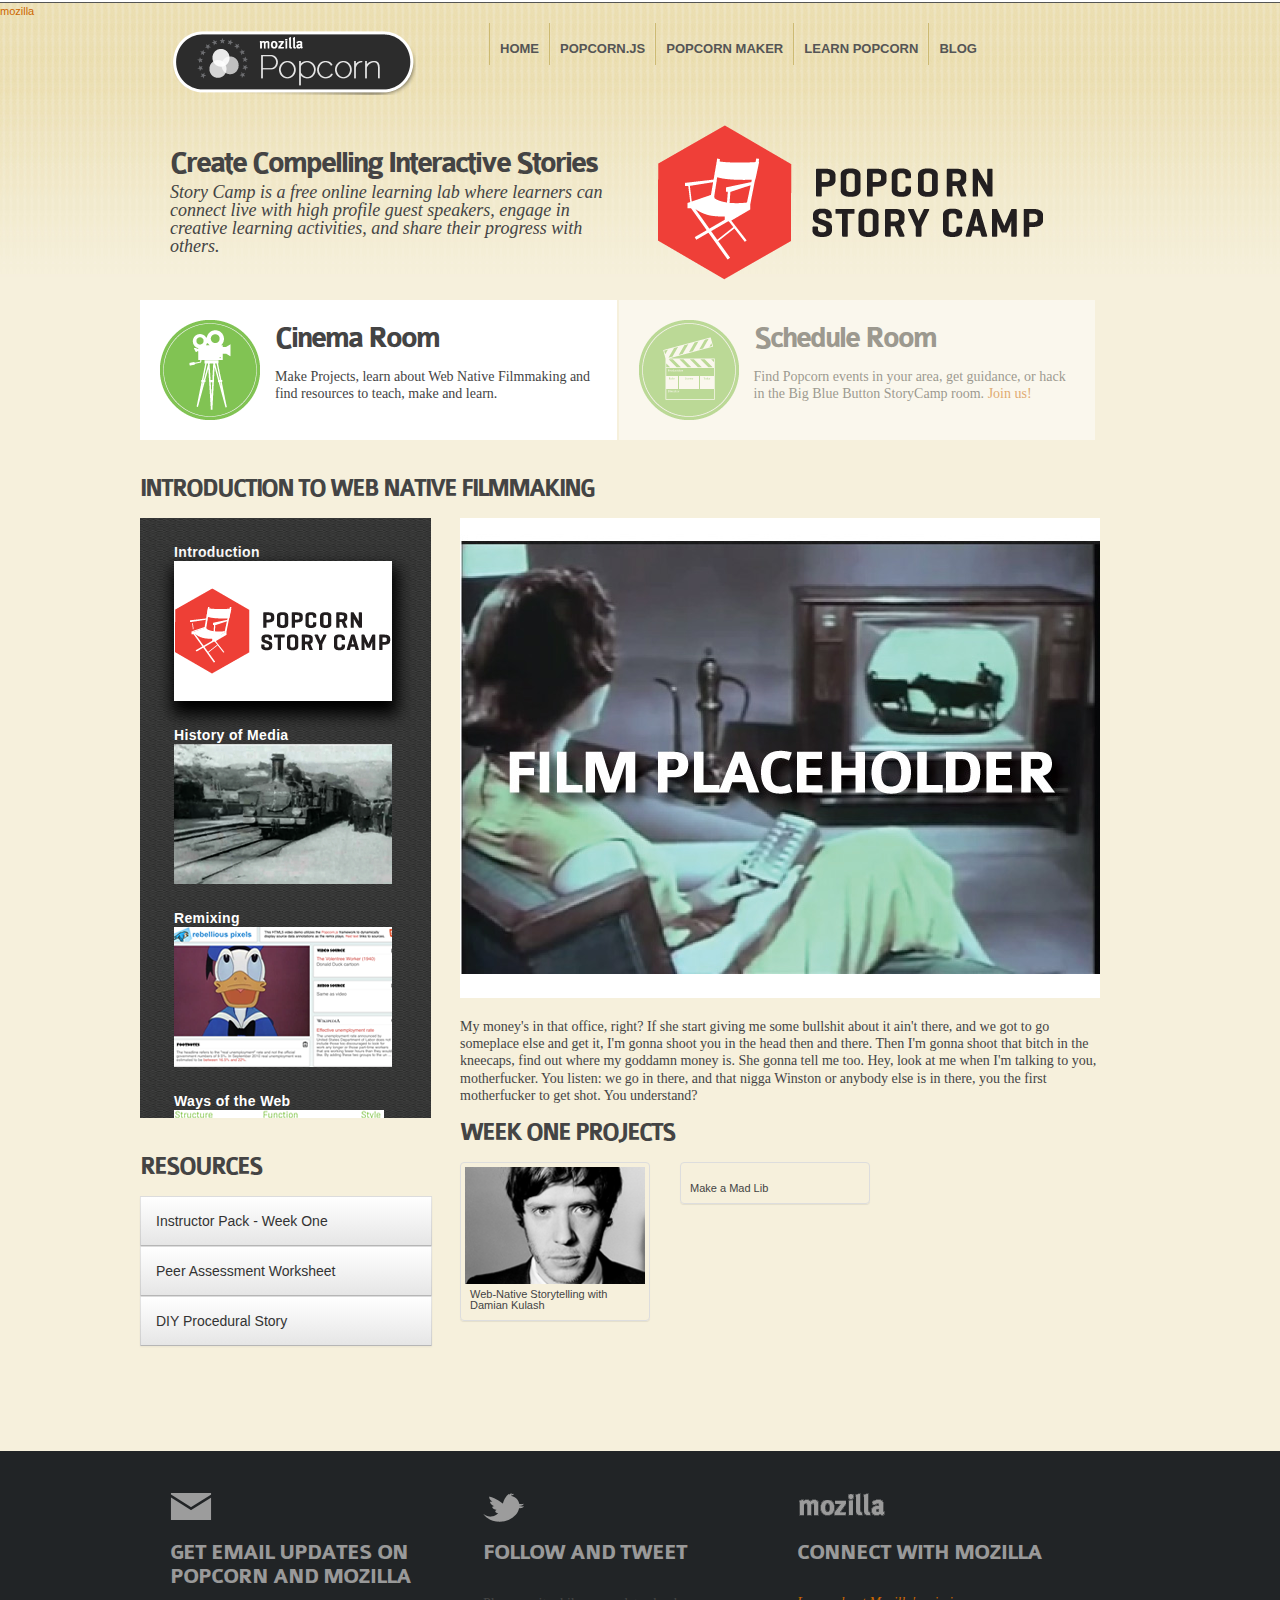
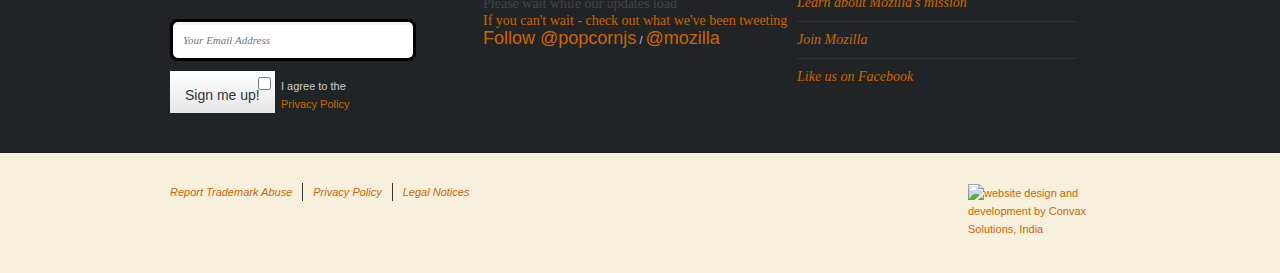
==== cinema.html @ 20fc2728 "Began coding the Cinema Room" ====
<!DOCTYPE html>
<!--[if IE 6]>
<html id="ie6" dir="ltr" lang="en-US">
<![endif]-->
<!--[if IE 7]>
<html id="ie7" dir="ltr" lang="en-US">
<![endif]-->
<!--[if IE 8]>
<html id="ie8" dir="ltr" lang="en-US">
<![endif]-->
<!--[if !(IE 6) | !(IE 7) | !(IE 8)  ]><!-->
<html dir="ltr" lang="en-US">
<!--<![endif]-->
<head>
<link href="http://www.mozilla.org/tabzilla/media/css/tabzilla.css" rel="stylesheet" />
<link rel="shortcut icon" href="http://mozillapopcorn.org/wp-content/themes/popcorn/favicon.ico" />
<meta charset="UTF-8" />
<meta name="viewport" content="width=device-width" />
<title>Mozilla Popcorn | Making video work like the web</title>
<link rel="profile" href="http://gmpg.org/xfn/11" />
<script src="http://mozillapopcorn.org/wp-content/themes/popcorn/js/modernizr-1.5.min.js"></script>
<script src="http://mozillapopcorn.org/wp-content/themes/popcorn/js/jquery.infieldlabel.min.js"></script>
<script charset="utf-8" type="text/javascript">
		$(function(){ $("label").inFieldLabels(); });

    </script>
<script src="http://mozillapopcorn.org/wp-content/themes/popcorn/video/video.js"></script>
<script type="text/javascript">
    // Must come after the video.js library

    // Add VideoJS to all video tags on the page when the DOM is ready
    VideoJS.setupAllWhenReady();

  </script>
<link rel="stylesheet" type="text/css" media="all" href="http://mozillapopcorn.org/wp-content/themes/popcorn/video/video-js.css" />
<!--<link rel="stylesheet" type="text/css" media="all" href="http://mozillapopcorn.org/wp-content/themes/popcorn/js/stylesheets/coda-slider-2.0.css" /> -->

<script type="text/javascript" src="http://mozillapopcorn.org/wp-content/themes/popcorn/js/jquery.easing.1.3.js"></script>
<script type="text/javascript" src="http://mozillapopcorn.org/wp-content/themes/popcorn/js/jquery.coda-slider-2.0.js"></script>
<script src="http://popcornjs.org/code/dist/popcorn-complete.js"></script>
<script src="http://mozillapopcorn.org/wp-content/themes/popcorn/js/instapoppin.js"></script>
<link rel="pingback" href="http://mozillapopcorn.org/xmlrpc.php" />
<!--[if lt IE 9]>
<script src="http://mozillapopcorn.org/wp-content/themes/popcorn/js/html5.js" type="text/javascript"></script>
<link rel="stylesheet" type="text/css" media="all" href="http://mozillapopcorn.org/wp-content/themes/popcorn/ie.css" />
<![endif]-->
<link rel="alternate" type="application/rss+xml" title="Mozilla Popcorn &raquo; Feed" href="http://mozillapopcorn.org/feed/" />
<link rel="alternate" type="application/rss+xml" title="Mozilla Popcorn &raquo; Comments Feed" href="http://mozillapopcorn.org/comments/feed/" />
<link rel="alternate" type="application/rss+xml" title="Mozilla Popcorn &raquo; Home Comments Feed" href="http://mozillapopcorn.org/sample-page-2/feed/" />
<script type='text/javascript' src='http://mozillapopcorn.org/wp-includes/js/l10n.js?ver=20101110'></script>
<script type='text/javascript' src='http://mozillapopcorn.org/wp-includes/js/comment-reply.js?ver=20090102'></script>
<script type='text/javascript' src='js/bootstrap.js'></script>
<link rel="EditURI" type="application/rsd+xml" title="RSD" href="http://mozillapopcorn.org/xmlrpc.php?rsd" />
<link rel="wlwmanifest" type="application/wlwmanifest+xml" href="http://mozillapopcorn.org/wp-includes/wlwmanifest.xml" />
<link rel='index' title='Mozilla Popcorn' href='http://mozillapopcorn.org/' />
<link rel='prev' title='Sample Page' href='http://mozillapopcorn.org/sample-page/' />
<link rel='next' title='Popcorn.js' href='http://mozillapopcorn.org/popcornjs/' />
<meta name="generator" content="WordPress 3.2.1" />
<link rel='canonical' href='http://mozillapopcorn.org/' />
<style type="text/css">
.recentcomments a {
	display:inline !important;
	padding:0 !important;
	margin:0 !important;
}
</style>
<link href="css/style.css" rel="stylesheet" type="text/css">
<link href="css/bootstrap.css" rel="stylesheet" type="text/css">
</head>

<body class="home page page-id-483 page-template page-template-page-home-php singular two-column right-sidebar">
<div class="wrapper headerDiv" style="border-top: 2px solid #fff;"> <a href="http://www.mozilla.org/" id="tabzilla">mozilla</a> 
  <!-- headerDiv Wrapper -->
  <header id="header" class="block"> 
    <!-- Header -->
    <h1 class="logo"><a href="http://mozillapopcorn.org/" title="Mozilla Popcorn" rel="home"><img src="http://mozillapopcorn.org/wp-content/themes/images/poplogo.png"></a></h1>
    <nav class="mainNav">
      <div class="menu-primary-container">
        <ul id="menu-primary" class="top-nav">
          <li id="menu-item-486" class="menu-item menu-item-type-post_type menu-item-object-page current-menu-item page_item page-item-483 current_page_item menu-item-486"><a href="http://mozillapopcorn.org/">Home</a></li>
          <li id="menu-item-485" class="menu-item menu-item-type-post_type menu-item-object-page menu-item-485"><a href="http://mozillapopcorn.org/popcornjs/">Popcorn.js</a></li>
          <li id="menu-item-484" class="menu-item menu-item-type-post_type menu-item-object-page menu-item-484"><a href="http://mozillapopcorn.org/popcorn-maker/">Popcorn Maker</a></li>
          <li id="menu-item-489" class="menu-item menu-item-type-post_type menu-item-object-page menu-item-489"><a href="http://mozillapopcorn.org/learn-popcorn/">Learn Popcorn</a></li>
          <li id="menu-item-487" class="menu-item menu-item-type-post_type menu-item-object-page menu-item-487"><a href="http://mozillapopcorn.org/blog/">Blog</a></li>
        </ul>
      </div>
    </nav>
  </header>
  <!-- /Header --> 
</div>
<!-- /headerDiv Wrapper --> 

<!--Begin Story Camp-->
<div class="wrapper storycamp">
  <section id="storycamp" class="block">
  <!--Story Camp Header-->
  <div class="row">
    <div class="span_SC_header" style="margin-top:30px;">
      <h1>Create Compelling Interactive Stories</h1>
      <h2>Story Camp is a free online learning lab where learners can connect live with high profile guest speakers, engage in creative learning activities, and share their progress with others.</h2>
    </div>
    <div class="span_SC_header"> <img src="img/storycamp_logo.png" width="387px"/> </div>
  </div>
  <!--/Story Camp Header--> 
  <!--Story Camp Dual Nav-->
  <div class="row">
    <div class="SC_nav"> <img src="img/cinema_icon.png"/>
      <div class="nav_text">
        <h1>Cinema Room</h1>
        <p>Make Projects, learn about Web Native Filmmaking and find resources to teach, make and learn.</p>
      </div>
    </div>
    <div class="SC_nav" style="opacity:.5;"> <img src="img/schedule_icon.png"/>
      <div class="nav_text">
        <h1>Schedule Room</h1>
        <p>Find Popcorn events in your area, get guidance, or hack in the Big Blue Button StoryCamp room. <a href="#">Join us!</a></p>
      </div>
    </div>
  </div>
  <!--/Story Camp Dual Nav--> 
  <!--Story Camp Chapter Navigation-->
  <div class="row SC_cinema">
    <h2>Introduction to Web Native Filmmaking</h2>
    <div class="SC_cinema_left">
      <ul class="navList">
        <li class="active">
          <h1>Introduction</h1>
          <a href="#lA" data-toggle="tab"> <img src="img/chapter01.png"/> </a></li>
        <li>
          <h1>History of Media</h1>
          <a href="#lB" data-toggle="tab"> <img src="img/chapter02.png"/></a></li>
        <li>
          <h1>Remixing</h1>
          <a href="#lC" data-toggle="tab"> <img src="img/chapter03.png"/></a></li>
        <li>
          <h1>Ways of the Web</h1>
          <a href="#lD" data-toggle="tab"> <img src="img/chapter04.png"/></a></li>
        <li>
          <h1>Web Native Storytelling</h1>
          <a href="#lE" data-toggle="tab"> <img src="img/chapter05.png"/></a></li>
        <li>
          <h1>Web Native Planning</h1>
          <a href="#lF" data-toggle="tab"> <img src="img/chapter06.png"/></a></li>
      </ul>
    </div>
    <!--/Story Camp Chapter Navigation--> 
    <!--Story Camp Content Loader-->
    <div class="tab-content"> 
      <!-------------------------------------------CHAPTER 1---------------------------------------------------------->
      <div class="tab-pane active" id="lA">
        <div class="resources SC_cinema_left">
          <h2>Resources</h2>
          <section id="modals"> 
            
            <!-- modal content -->
            <div id="01modal01" class="modal hide fade" style="display:none;">
              <div class="modal-header">
                <button class="close" data-dismiss="modal">&times;</button>
                <h2>Week One: Introduction</h2>
              </div>
              <div class="modal-body">
                <p>In the first week, the project is introduced to the learners either in person or as a synchronous, virtual video conference.
                  Choose a specific theme or topic that you want your learners to explore and modify the project outline below
                  to fit your topic (Italicized text in the project outline indicates the example theme).</p>
                <p> Watch the entire Intro to Web Native Film video to give a brief introduction to the six phases this curriculum details.
                  You’ll watch segments again at the beginning of each week to help learners make cognitive connections between
                  the overarching theme of each phase and the work they are doing in assignments.</p>
                <p> Then, separate learners into groups. Keep the groups under five people per group to ensure maximal participation.
                  Try to put learners together that have similar interests, but varying competencies in digital media and the subject
                  you’re basing the project around. Give your learners some tips on how to work together. Talk to them about respecting
                  each others opinions, division of labor, Netiquette, turn-taking, etc.</p>
                <p> Next introduce the project and answer any questions your learners might have about your requirements. Think of
                  innovative ways you can use peer assessment to inspire learners to maintain a good work ethic, and explain these
                  assessment procedures to your learners. A sample peer assessment worksheet has been included in the appendix.</p>
                <p> You might want to give some quick crash courses on setup and basic usage of the collaborative tools. It’s also recommended
                  that you talk a little about the intensity of this project. Groups will likely need time outside of the classroom
                  to complete the project. However, creating a Web Native Film and a supporting site can be very easy or very
                  dedicated, it’s completely up to you.</p>
                <h3>Project Outline</h3>
                <p> You and your group will collaborate to create a Web Native Film and a supporting Tumblr site.
                  The Web Native Film should critically and creatively explore a theme related to Organic Farming.
                  The supporting site should:
                <ul>
                  <li> showcase the film and the process through which the film was created </li>
                  <li>introduce each member of your group </li>
                  <li>introduce the sub-theme of Organic Farming. Example: „Supporting the New Generation of Organic Farmers“ </li>
                  <li>present, support and justify the project narrative explored in the film </li>
                  <li>give detailed information on each members perception of this theme AND regular updates (weekly) on the
                    creation process through blog posts that use examples, videos, demos and remixes. </li>
                  <li>highlight underlying concepts that connect these perceptions </li>
                  <li>allow easy social sharing and commenting </li>
                  <li>use video, text, graphics, photographs, animations and other forms of media that are self made or have a
                    Creative Commons license and properly attributes all sources.</li>
                </ul>
                </p>
                <p> A note about group dynamics: After the introduction phase, give your learners some time to get to know each
                  other. Trust is an important issue in group work, so the first set of assignments are designed to circumnavigate
                  typical problems and get group members cooperating despite the difficulties that come with working collaboratively
                  through communication technology.</p>
                <h3>Assignments</h3>
                <h4>1: Individual Blogpost</h4>
                <p> <strong>Tool:</strong> Your personal website, Tumblr, Wordpress, Blogger, etc. Write a blog post on the week one guest speaker and initial thoughts on the project.</p>
                <h4>2: Make a Procedural Story with the Mad Libs Template</h4>
                <p> <strong>Tool:</strong> Popcorn Maker</p>
                <h4>3: Ice Breaker Activity</h4>
                <p> <strong>Tool:</strong> Big Blue Button, Google Hangouts, Voxli, Skype, etc</p>
                <p> Just hang out with your group and have a social hour over video chat. Try Google Hangouts or use Skype Conferencing.
                  Or meet up in person for an hour. We’ll do an informal report-back on your social hour next week (ie I’ll ask you
                  if it was fun :)</p>
              </div>
              <div class="modal-footer"> <a href="#" class="btn" data-dismiss="modal" >Close</a> <a href="#" class="btn">Download</a> </div>
            </div>
            <a class="btn btn-resource" data-toggle="modal" href="#01modal01">Instructor Pack - Week One</a>
            <div id="01modal02" class="modal hide fade" style="display:none;">
              <div class="modal-header">
                <button class="close" data-dismiss="modal">&times;</button>
                <h2>Peer Assessment Worksheet</h2>
              </div>
              <div class="modal-body">
                <p>Here are some broad topics and sample questions you can use to to think about the work of your peers:</p>
                <h4>Evidence of Data Gathering</h4>
                <ul>
                  <li> Did my peer show that he/she had gathered assets to support his/her opinions and his/her web native story? </li>
                  <li>Did my peer properly attribute resources?</li>
                </ul>
                <h4>Evidence of Understanding</h4>
                <ul>
                  <li>Did my peer show that he/she understood the information gleaned from the video/reading/group activity/etc? </li>
                  <li>Have they used their own words to restate or paraphrase the material? </li>
                  <li>Can they explain the key issues in their own words?</li>
                </ul>
                <h4>Evidence of Reflection and Analysis</h4>
                <ul>
                  <li>Does my peers work show effective iteration? </li>
                  <li>Does my peers work show that they have drawn a conclusion about the topic?</li>
                </ul>
                <h4>Evidence of Creativity</h4>
                <ul>
                  <li>Did my peer create anything that shows a new take on the topic and his/her own grasp of the topic?</li>
                </ul>
              </div>
              <div class="modal-footer"> <a href="#" class="btn" data-dismiss="modal" >Close</a> <a href="#" class="btn">Download</a> </div>
            </div>
            <a class="btn btn-resource" data-toggle="modal" href="#01modal02">Peer Assessment Worksheet</a>
            <div id="01modal03" class="modal hide fade" style="display:none;">
              <div class="modal-header">
                <button class="close" data-dismiss="modal">&times;</button>
                <h2>DIY Procedural Story</h2>
              </div>
              <div class="modal-body">
                <div class="modal-body">
                  <p>Here are some broad topics and sample questions you can use to to think about the work of your peers:</p>
                  <h3>Robots invade EVERYWHERE</h3>
                  <ol>
                    <li><strong>1</strong> This is how... </li>
                    <li><strong>2</strong> This is how... </li>
                    <li><strong>3</strong> This is how... </li>
                    <li><strong>4</strong> This is how... </li>
                  </ol>
                </div>
              </div>
              <div class="modal-footer"> <a href="#" class="btn" data-dismiss="modal" >Close</a> <a href="#" class="btn">Download</a> </div>
            </div>
            <a class="btn btn-resource" data-toggle="modal" href="#01modal03">DIY Procedural Story</a> </section>
        </div>
        <div class="SC_cinema_right"> <img src="img/film_placeholder.jpg" width="640px" height="480px"/>
          <p>My money's in that office, right? If she start giving me some bullshit about it ain't there, and we got to go someplace else and get it, I'm gonna shoot you in the head then and there. Then I'm gonna shoot that bitch in the kneecaps, find out where my goddamn money is. She gonna tell me too. Hey, look at me when I'm talking to you, motherfucker. You listen: we go in there, and that nigga Winston or anybody else is in there, you the first motherfucker to get shot. You understand? </p>
          <h2>Week One Projects</h2>
          <ul class="thumbnails">
            <li class="span3">
              <div class="thumbnail"> <a href="#"> <img src="img/webinar_thumb01.png" alt=""> </a>
                <h5>Web-Native Storytelling with Damian Kulash</h5>
              </div>
            </li>
            <li class="span3">
              <div class="thumbnail"> <a href="#"> <img src="http://placehold.it/185x120" alt=""> </a>
                <h5>Make a Mad Lib</h5>
              </div>
            </li>
          </ul>
        </div>
      </div>
      
      <!-------------------------------------------/CHAPTER 1----------------------------------------------------------> 
      <!-------------------------------------------CHAPTER 2---------------------------------------------------------->
      <div class="tab-pane" id="lB">
        <div class="resources SC_cinema_left">
          <h2>Resources</h2>
          <section id="modals"> 
            
            <!-- modal content -->
            <div id="02modal01" class="modal hide fade" style="display:none;">
              <div class="modal-header">
                <button class="close" data-dismiss="modal">&times;</button>
                <h2>Week Two: History of Media</h2>
              </div>
              <div class="modal-body">
                <p>Rewatch Chapter 2 (History of Media) of the Intro to Web Native Film video together with your learners. Lead a guided
                  discussion and critical thought experiment surrounding the history of media and how specific medias altered our
                  cultural landscape, why this happened, why it was/is important. Have learners take notes on the discussion.</p>
                <h3>Assignments</h3>
                <h4>1: Reading: A Brief History of Visual Storytelling</h4>
                <h4>2: Individual Blogpost</h4>
                <p> <strong>Tool:</strong> Your personal website, Tumblr, Wordpress, Blogger, etc. Write a blog post on the week two guest speaker, the discussion on Media History and the reading.</p>
                <h4>3: Comment on an Old Commercial using the Popup Template</h4>
                <p> <strong>Tool:</strong> Popcorn Maker </p>
                <h4>4: Make Decisions</h4>
                <p> <strong>Tools:</strong> Skype and Etherpad</p>
                <p> Discuss in your group:
                <ul>
                  <li>the Web Native Film and site your group will create. Decide on one and create the first version of your project
                    narrative. Each group member should compose a few paragraphs about the collaborative process. These
                    paragraphs will later form the first blog post that will be put into Tumblr. </li>
                  <li>who the moderator is (the moderator is responsible for motivating the group and keeping the project moving
                    along) </li>
                  <li>what expected reaction times are (what’s the longest amount of time a group member has to react before the
                    moderator intervenes?) </li>
                  <li>when your groups weekly chat/video chat appointment is </li>
                  <li>which tools your group will use to communicate </li>
                  <li>why different perspectives are valuable </li>
                  <li>the voice of your project (serious, humorous, formal, informal, etc)</li>
                </ul>
                </p>
                <p> Document your decisions in an online document. Write up how you came to your decisions and compose a synopsis
                  of the discussion help over varying perspectives. Share this document with the rest of the groups. </p>
              </div>
              <div class="modal-footer"> <a href="#" class="btn" data-dismiss="modal" >Close</a> <a href="#" class="btn">Download</a> </div>
            </div>
            <a class="btn btn-resource" data-toggle="modal" href="#02modal01">Instructor Pack - Week Two</a>
            <div id="02modal02" class="modal hide fade" style="display:none;">
              <div class="modal-header">
                <button class="close" data-dismiss="modal">&times;</button>
                <h2>History of Media Discussion Guide</h2>
              </div>
              <div class="modal-body">
                <p>Lead a guided discussion and critical thought experiment surrounding the history of media and how specific medias
                  altered our cultural landscape, why this happened, why it was/is important. Have learners take notes on the discussion.
                  Some stuff you can talk about with your learners:</p>
                <ul>
                  <li> <strong>The Printing Press</strong> – Before Gutenberg invented the printing press, communicating with the masses was
                    something that only the Church or the very wealthy could do. Information was localized and it stayed localized, it
                    wasn’t copied or distributed often and there was a massive divide between the haves and have nots. Then, Martin
                    Luther used the technology to start the Protestant Reformation....</li>
                  <li> Thomas Edison invented <strong>the Phonograph</strong>, instigating Mass Medium #2: Recordings. Edison’s invention allowed
                    people to share information first hand, over time and across great distances. Recorded music influenced society
                    in a great many ways. Jazz, for example, opened the doors for newly freed slaves to become entertainers and in
                    the 60’s Rock and Roll continued the “freeing” of people of color as well as women from traditional life styles. </li>
                  <li><strong>Cinema</strong> expanded on recordings allowing us to both SEE and hear other people’s experiences. For more detailed
                    discussion points on cinema, see A Brief History of Storytelling</li>
                  <li> <strong>Radio</strong> – When Marconi figured out how to transmit live messages using Morse code, he changed the way mankind
                    related to information. It was the first time we could experience what was going on “over there” instantaneously.
                    The reason that the Titanic sinking had such an impact is partly because live transmits were being sent from the
                    scene. People were able to experience the drama as it happened and it’s been said that the only reason there were
                    ANY survivors from the Titanic was because of Marconi’s invention.</li>
                  <li> Then came <strong>Television</strong>, initially an extension of radio broadcasts, early TV was probably kind of boring. But now,
                    we all know that TV has the power to inform us instantaneously. And to show us that in “reality” everyone has perfect
                    hair and teeth.</li>
                  <li> After TV nothing happened for a while until the US Military started experimenting with distributed computer networks.
                    That didn’t actually help out the general public much until 1989 when Tim Berner’s Lee developed <strong>the
                    World Wide Web</strong>. Now the WWW can do everything the first 5 media forms could do:
                  <li>
                    <ul>
                      <li>Read and publish content </li>
                      <li>play recordings </li>
                      <li>watch movies </li>
                      <li>listen to radio </li>
                      <li>watch TV</li>
                    </ul>
                    There is a lot of crap on the Internet, true, but there is also a lot of truly fascinating and thought provoking information
                    that is changing society every day. Just look at the Arab Spring, for example, and the fact that Twitter had an
                    integral part in instigating real-world change in Egypt.</li>
                </ul>
              </div>
              <div class="modal-footer"> <a href="#" class="btn" data-dismiss="modal" >Close</a> <a href="#" class="btn">Download</a> </div>
            </div>
            <a class="btn btn-resource" data-toggle="modal" href="#02modal02">History of Media Discussion Guide</a>
            <div id="02modal03" class="modal hide fade" style="display:none;">
              <div class="modal-header">
                <button class="close" data-dismiss="modal">&times;</button>
                <h2>DIY Commentary</h2>
              </div>
              <div class="modal-body">
                <h3>DIY Commentary</h3>
                <ol>
                  <li><strong>1</strong> This is how... </li>
                  <li><strong>2</strong> This is how... </li>
                  <li><strong>3</strong> This is how... </li>
                  <li><strong>4</strong> This is how... </li>
                </ol>
              </div>
              <div class="modal-footer"> <a href="#" class="btn" data-dismiss="modal" >Close</a> <a href="#" class="btn">Download</a> </div>
            </div>
            <a class="btn btn-resource" data-toggle="modal" href="#02modal03">DIY Commentary</a>
          <div id="02modal04" class="modal hide fade" style="display:none;">
            <div class="modal-header">
              <button class="close" data-dismiss="modal">&times;</button>
              <h2>A Brief History of Storytelling</h2>
            </div>
            <div class="modal-body">
              <h3> Introduction</h3>
              <p> To understand the tremendous opportunities that the internet offers as a new storytelling medium, we need to first
                begin to think about it as a new “canvas” with its own unique properties, and we need to understand how it is different
                than the artistic forms of expression that have preceded it.</p>
              <p> This handout provides a brief historical review of the evolution visual storytelling. It focuses specifically on how artists
                took advantage of each new technological development in visual expression, but also how each development
                – from painting to photography to motion pictures to video games – also dictated the kind of content that is produced.
                Thinking about each art form this way will be crucial when we envision the internet as a storytelling canvas
                and discuss the best-practices for web-native filmmaking.</p>
              <p> Anyone who has ever tried to write a script knows that you cannot write interior thoughts in a screenplay, you can
                only what we can see and hear. In a novel, you can write “Tom is hungry” – you can tell us that someone is hungry,
                but in a movie you must show us that Tom is hungry: “Tom’s stomach rumbles.” The novel may have the advantage
                over the film in sharing interior thoughts, but can written words express the grandeur of Avatar’s visuals? Or express
                the depths of Heath Ledger’s unsettling performance as The Joker in The Dark Knight?</p>
              <p> Or: Imagine you were given a pad of paper and a pencil and asked to tell a story with it. Now imagine you were
                given the same pad but with a set of watercolor paints instead – don’t you think the kind of story you told, and how
                you told it, would be different? Now imagine your pad of paper is the internet…</p>
              
              <h3>Cave Paintings</h3>
              <p> Thirty four thousand years ago, in a large cave in
                Southern France, an artist used pigment to create some
                of the first known paintings. Herds of bison, charging
                rhinos, leaping gazelle. The animals – some of them now
                extinct - were rendered in startling detail. However, these
                were not simply portraits. The animals were interacting
                with one another – and interaction is story. The artist
                was a storyteller. By using visual means of expression to
                recount the artist’s experiences at that moment in time,
                we can draw a line between the caves of southern France
                and the contemporary stories we see unfolding on our
                computer monitors in the present day.</p>
              <p><img src="http://farm6.staticflickr.com/5142/5602930382_cee5f3f43a_m.jpg"/> There is evidence that those early painters struggled
                with the limitations of their chosen “canvas” and also
                found ways to take advantage of the opportunities their
                unique art form provided them. Painters in the Chauvet
                caves sanded down the textured walls to have a lighter,
                smoother surface upon which to work, and then after the
                paintings were completed they etched an outline of the
                subject into the stone so that the torchlight would cast
                shadows that made the image stand out. In other places, rather than try to disguise the texture or curvature of the
                walls, the artists actually incorporated these qualities into their work. A jagged piece of the wall could be used to
                represent fur, the sloping lines of a rock race could direct the viewer’s eye to where the artist wanted them to look.</p>
              <p>So what can we say made the cave wall unique as a medium for visual expression? What are its benefits as a canvas?
                What are its limitations? First off, the work of art is singular – you cannot copy a cave wall. Obviously, this also
                means you must go to the cave – it isn’t coming to you. While this may seem like a limitation, think about the experience
                of standing before something that you know is unique in the world – a building, a sculpture, even a person.
                Something that can be copied is more accessible, but for that very reason it also loses some of its magic. Cave
                walls are rarely smooth, so you must accommodate the textures and shape of the wall, but they are also not confined
                to a specific shape the way a piece of paper or a canvas is. It can take any shape, and it is three-dimensional –
                there is freedom, and possibility, that doesn’t exist in the confines of an 8.5x11 sheet of paper.</p>
              <p> We could spend time discussing the evolution of painting, the advantages and disadvantages of watercolor vs. oilbased
                paint, but you get the point – each medium is unique, each has its strengths and limitations, and our images
                and stories are shaped by the medium we choose to express ourselves in. Moving on!</p>
             
              <h3>Photography</h3>
              <p><img src="img/02_JosephNiepce.jpg"/> The first photographs were taken by a Frenchman named Joseph
                Nicephore Niepce in 1827. They were called Heliographs because the
                images were etched by rays of light from the sun. Later, photography
                would capture an image on a celluloid material – called a negative –
                that allowed for the precise duplication of images.</p>
              <p> Photography was unique in many ways: it produced art that precisely
                replicated the subject, unlike the subjective interpretations of painting
                or drawing. It also was produced quickly – the image was captured in
                a fraction of a second, and the chemical developing and printing could
                be done in hours. Its speed and potential for reproduction made photography
                the most important development in visual expression in centuries.</p>
              <p> If the benefits of photography were its striking ability to produce what we would consider “life-like” imagery at a
                remarkable speed, what were its limitations? As with painting on canvas (and perhaps because of the canvas), a
                rectangular frame was quickly agreed upon by purveyors of the art. Once mass-produced cameras embraced the
                aspect ratio the rectangle became the format that all photos had to adhere to. Images were also limited to black
                and white expression for the first 75 years of photographic history; readily accessible color photography was introduced
                to the public in 1903.</p>
              <p> Perhaps most importantly, though, the photographic artist also surrendered control over the subject – a painter
                could create each aspect of the image as she desired, while a photographer is “stuck” with using what actually exists
                in the world. The photograph sacrificed poetry for authenticity.</p>
              <h3>Motion Pictures & Television</h3>
              <p><img src="img/muybridge.jpg" width="200px"/> The first motion picture device is credited to Eadweard
                Muybridge, who used a series of cameras to study the
                motion of horses in 1877.</p>
              <p> Movie cameras built upon the still-image camera’s capacity
                for capturing what is perceived as reality. The combination
                of photographic fidelity with seamlessly moving
                images, along with the invention of the magnetic audio
                track and the development of a system of editing by early American filmmaking pioneers like Thomas Edison and D.W, Griffith, resulted in an art form that viewers could engage
                on a level of near-hypnosis.</p>
              <p> At first, however, storytelling wasn’t considered the domain of the motion picture camera, Early films were basically
                long-format still photographs – footage of a baby eating, a train arriving at a station, people leaving work after a long
                day at the factory. In the same way that we see the internet as simply an improved version of other media (better
                than mail, better than a yellow pages, better than a Thomas Brothers, etc), we first envisioned the motion picture
                camera as just a better version of the still camera, rather than its own unique means of artistic expression.
                What we would consider the “grammar” of film language – close up shots, reverse shots, continuity editing, special
                effects – began to emerge at the turn of the century and by the 1914 had crystallized into something we would
                recognize in today’s theatres. And this particular voice, this mode of storytelling that disguises editing and creates a
                highly-seductive illusion of continuous time and space, has become the dominant form of visual storytelling on our
                planet.</p>
              <p> If we identify the unique property of the motion picture storytelling as the ability to create a hypnotic, life-like world
                that the viewer gets sucked into, then what are it’s limitations? Well, for much of its history, motion pictures were so
                prohibitively expensive to make that few people got to make them, and those that did were severely limited in what
                they could do and say by the financial constraints put upon them. In short, movies were expensive to make and had
                to make their money back, so they had to follow a very precise, very limiting formula.</p>
              <p> As filmmaking equipment became more affordable and accessible, there were more opportunities for artists to
                pursue non-commercial storytelling. By the time these opportunities emerged in the 1950s and 1960s (most notably
                in the form of smaller 16mm and 8mm film cameras), though, audiences had a long-established expectation of
                what a film should look and sound like. The magic of film’s ability to mimic real-life was also a prison: audiences did
                not tolerate deviations from that style of storytelling. While we were open minded about impressionist and abstract
                painting, we struggled with motion picture expressions that didn’t hold true to the way we saw and heard the world
                around us.</p>
              <p> A conversation about the developments in motion picture technology and storytelling wouldn’t be complete without
                mention of the television revolution. First design in 1926 and implemented in Germany in 1935, the television came
                to American in 1941 and by 1959 there were 50 million TV sets in the country.</p>
              <p> Television offered a revolutionary means of engagement: changing the channel. This wasn’t available when one
                went to the movies – the closest a filmgoer could come to changing the channel was walking out of one theater
                and into another. Television also offered live broadcasts, offering a more comprehensive experience than the radio
                broadcast. Finally, the content was also endlessly streaming: you could always watch television. These qualities are
                both early echoes of the interaction we see with the internet today.</p>
              <p> If film form was limiting in its scope and language, though, television was far more so. Deeply-rooted financial pressures
                and rigorously adhered-to schedules (24 minutes for a half-hour slot, 44 minutes for an hour slot, etc) made
                television highly formulaic and limited in storytelling opportunities.</p>
              <h3>Video Games</h3>
              <p><img src="http://upload.wikimedia.org/wikipedia/commons/thumb/2/23/Spacewar!-PDP-1-20070512.jpg/320px-Spacewar!-PDP-1-20070512.jpg" width="200px"/> The first video game is widely recognized as “Cathode Ray Tube Amusement Device”, an extremely basic one-player
                proto-Missile Command devised in 1947 for an analog computer. Fifty years later, video games would surpass motion
                pictures as the high-grossing visual-storytelling medium on the planet.</p>
              <p> While television gave you the opportunity to change the channel from one story to another, video games offered the
                opportunity to actually change and even create the content of the story. Most story-based video games still operate on a largely linear path with a set outcome, the gettingthere
                is going to be unique for each “user” (and note the
                distinction between “viewers” and “users” – what do we
                call people who engage with web-native films?) And while
                video games may have lacked the life-like image quality
                of films, they made up for it in interactivity and identification:
                having an avatar – a graphic representation of the
                user – that responded to her commands.</p>
              <p> Interactive storytelling is becoming increasingly common
                in our society. Consoles like the Wii have made gaming
                more accessible to broader communities. The passivity
                of the motion picture experience is being challenged by
                the interactivity of the gaming console. Again, we can see
                echoes of the internet in the degree to which the user or
                viewer can dictate the terms of engagement with the story.</p>
                </div>
             <div class="modal-footer"> <a href="#" class="btn" data-dismiss="modal" >Close</a> <a href="#" class="btn">Download</a> </div>
            </div>
            <a class="btn btn-resource" data-toggle="modal" href="#02modal04">A Brief History of Storytelling</a> 
            </section>
        </div>
        <div class="SC_cinema_right"> <img src="img/film_placeholder.jpg" width="640px" height="480px"/>
          <p>My money's in that office, right? If she start giving me some bullshit about it ain't there, and we got to go someplace else and get it, I'm gonna shoot you in the head then and there. Then I'm gonna shoot that bitch in the kneecaps, find out where my goddamn money is. She gonna tell me too. Hey, look at me when I'm talking to you, motherfucker. You listen: we go in there, and that nigga Winston or anybody else is in there, you the first motherfucker to get shot. You understand? </p>
          <h2>Week Two Projects</h2>
          <ul class="thumbnails">
            <li class="span3">
              <div class="thumbnail"> <a href="#"> <img src="img/webinar_thumb02.png" alt=""></a>
                <h5>History of Mass Media with Cory Doctorow</h5>
              </div>
            </li>
            <li class="span3">
              <div class="thumbnail"> <a href="#"> <img src="http://placehold.it/185x120" alt=""> </a>
                <h5>Hack a Commercial</h5>
              </div>
            </li>
          </ul>
        </div>
      </div>
      <!-------------------------------------------/CHAPTER 2----------------------------------------------------------> 
      <!--------------------------------------------CHAPTER 3---------------------------------------------------------->
      <div class="tab-pane" id="lC">
        <div class="resources SC_cinema_left">
          <h2>Resources</h2>
          <section id="modals"> 
            
            <!-- modal content -->
            <div id="03modal01" class="modal hide fade" style="display:none;">
              <div class="modal-header">
                <button class="close" data-dismiss="modal">&times;</button>
                <h2>Week Three: Remixing</h2>
              </div>
              <div class="modal-body">
                <p>Rewatch Chapter 3 (Remixing) of the Intro to Web Native Film video together with your learners.</p>
                <h3>Assignments</h3>
                <h4>1: Individual Blogpost</h4>
                <p> <strong>Tool:</strong> Your personal website, Tumblr, Wordpress, Blogger, etc. Write a blog post on the week three guest speaker.</p>
                <h4>2: Create a Gender Remix</h4>
                <p> <strong>Tool:</strong> <a href="http://www.genderremixer.com/lego/" target="_blank">the Gender Remixer</a> Play around with the Gender Remixer for a few minutes. Think about what happens to the context of the commercial
                  when the video and audio don’t match.</p>
                <h4>3: Jack the News</h4>
                <p> <strong>Tool:</strong> <a href="http://newsjack.in/" target="_blank">Newsjack</a></p>
                <h4>4: Remix Video and Audio using the Context Template</h4>
                <p> <strong>Tools:</strong> Popcorn Maker<br/>
                  <a href="#">DIY Contextual</a></p>
                <h4>5: Sketch a Basic Schematic and Make Design Decisions</h4>
                <p>In this project you will create a web native film AND build a fully functioning website. You’ll need to figure out the
                  structures of these two pieces and make decisions about content. Read the Designing for Web to help you create a
                  schematic for the website. Create a storyboard and schematic for your Popcornified video.</p>
                <h4>6: Write your Group Profile</h4>
                <p>Make profiles for each member of the group as well as a group profile. Be creative! A profile doesn’t necessarily
                  have to include text! Maybe you want to use Popcorn to make a profile for yourself?</p>
                <h4>7: Create a Presentation</h4>
                <p>You’ll be giving a presentation about your concept. This should include:</p>
                <ul>
                  <li> the draft project narrative </li>
                  <li>the motivation for selection of your theme </li>
                  <li>a description of your project’s target audience </li>
                  <li>the hierarchy of your site (structural tree) </li>
                  <li>a plan for using page elements (what kind of logo, headlines, graphics etc) </li>
                  <li>a plan for your Web Native Film</li>
                </ul>
                <p> Prepare a 10 minute presentation. You can make a slideshow, pdf, video, etc. You can even create an online presentation
                  depending on the skills your group members have.</p>
              </div>
              <div class="modal-footer"> <a href="#" class="btn" data-dismiss="modal" >Close</a> <a href="#" class="btn">Download</a> </div>
            </div>
            <a class="btn btn-resource" data-toggle="modal" href="#03modal01">Instructor Pack - Week Three</a>
            <div id="03modal02" class="modal hide fade" style="display:none;">
              <div class="modal-header">
                <button class="close" data-dismiss="modal">&times;</button>
                <h2>DIY Contextual</h2>
              </div>
              <div class="modal-body">
                <h3>DIY Contextual</h3>
                <ol>
                  <li><strong>1</strong> This is how... </li>
                  <li><strong>2</strong> This is how... </li>
                  <li><strong>3</strong> This is how... </li>
                  <li><strong>4</strong> This is how... </li>
                </ol>
              </div>
              <div class="modal-footer"> <a href="#" class="btn" data-dismiss="modal" >Close</a> <a href="#" class="btn">Download</a> </div>
            </div>
            <a class="btn btn-resource" data-toggle="modal" href="#03modal02">DIY Contextual</a>
            <div id="03modal03" class="modal hide fade" style="display:none;">
              <div class="modal-header">
                <button class="close" data-dismiss="modal">&times;</button>
                <h2>Designing for the Web</h2>
              </div>
              <div class="modal-body">
                <h3>Designing for your AUDIENCE:</h3>
                <p> You need to know who your target audience is. A target audience is a group of people that have something in common,
                  and it greatly influences many design aspects.</p>
                <p> Think about the type of people you want to engage. Make notes about things like age, family status, computer experience
                  and interests or hobbies.</p>
                <h4> Ask yourself:</h4>
                <p>
                <ul>
                  <li>How old are these people? </li>
                  <li>Do they have a lot of family obligations? </li>
                  <li>Do they have a particular career path? </li>
                  <li>How often are they online? </li>
                  <li>What are their hobbies?</li>
                </ul>
                </p>
                <p>Write a general description of your user.</p>
                <p> The target audience is important because it helps to answer a bunch of design questions you’re going to have.</p>
                <p>
                <ul>
                  <li>Age range: Could impact color scheme, text size, and language used.</li>
                  <li> Level of computer experience: Impacts viewer’s ability to interact with the site. What are they used to in terms
                    of site design?</li>
                  <li> Hobbies/Interests/Pastimes: May help to gear and guide the taste of the site as well as point views to other
                    resources within these interests that they enjoy.</li>
                </ul>
                </p>
                <h3> Content</h3>
                <p> Write all the content bits and pieces out on little pieces of paper. Then, categorize the pieces. This exercise will give
                  you a logical global navigation (and subnavigation if you have lots of content).</p>
                <p> There’s no one way to organize content. You need to have a feel for what your content is, and then categorize
                  pieces together. Don’t forget, it’s easier to rearrange pieces of paper than electronic data.</p>
                <p> This process doesn’t just help the organization of content, it also helps you begin to think about production resources
                  you will need and a time plan.
                <p>
                <h3> Navigation</h3>
                <p> If you’ve worked through the content section, you’ll know that Navigation relies quite heavily on the content. Organizing
                  content will reveal logical global and sub navigation. What comes first? Create a hierarchy for your content.</p>
                <p> The site map shows exactly how many navigational items you’ll need as well as the hierarchy of the pages. The creation
                  of a site map will also help you eliminate irrelevant content and know what you need to produce. It’s a good
                  idea to take your time with this because without it, it will quickly become confusing where a particular piece of content
                  “lives”. A simple and clear navigation structure is important so that your users don’t get confused or frustrated.</p>
              </div>
              <div class="modal-footer"> <a href="#" class="btn" data-dismiss="modal" >Close</a> <a href="#" class="btn">Download</a> </div>
            </div>
            <a class="btn btn-resource" data-toggle="modal" href="#03modal03">Designing for the Web</a>
            <div id="03modal04" class="modal hide fade" style="display:none;">
              <div class="modal-header">
                <button class="close" data-dismiss="modal">&times;</button>
                <h2>Planning a Web Native Film</h2>
              </div>
              <div class="modal-body"> <img src="img/SVT_cycle.png" width="500px"/> </div>
              <div class="modal-footer"> <a href="#" class="btn" data-dismiss="modal" >Close</a> <a href="#" class="btn">Download</a> </div>
            </div>
            <a class="btn btn-resource" data-toggle="modal" href="#03modal04">Planning a Web Native Film</a> </section>
        </div>
        <div class="SC_cinema_right"> <img src="img/film_placeholder.jpg" width="640px" height="480px"/>
          <p>My money's in that office, right? If she start giving me some bullshit about it ain't there, and we got to go someplace else and get it, I'm gonna shoot you in the head then and there. Then I'm gonna shoot that bitch in the kneecaps, find out where my goddamn money is. She gonna tell me too. Hey, look at me when I'm talking to you, motherfucker. You listen: we go in there, and that nigga Winston or anybody else is in there, you the first motherfucker to get shot. You understand? </p>
          <h2>Week Three Projects</h2>
          <ul class="thumbnails">
            <li class="span3">
              <div class="thumbnail"> <a href="#"> <img src="img/webinar_thumb03.png" alt=""> </a>
                <h5>Remixing with Jon McIntosh</h5>
              </div>
            </li>
            <li class="span3">
              <div class="thumbnail"> <a href="#"> <img src="http://placehold.it/185x120" alt=""> </a>
                <h5>Remix it!</h5>
              </div>
            </li>
            <li class="span3">
              <div class="thumbnail"> <a href="#"> <img src="http://placehold.it/185x120" alt=""> </a>
                <h5>Gender Remixer</h5>
              </div>
            </li>
            <li class="span3">
              <div class="thumbnail"> <a href="#"> <img src="http://placehold.it/185x120" alt=""> </a>
                <h5>NewsJack</h5>
              </div>
            </li>
          </ul>
        </div>
      </div>
      <!--------------------------------------------/CHAPTER 3----------------------------------------------------------> 
      <!--------------------------------------------CHAPTER 4---------------------------------------------------------->
      <div class="tab-pane" id="lD">
        <div class="resources SC_cinema_left">
          <h2>Resources</h2>
          <section id="modals"> 
            
            <!-- modal content -->
            <div id="04modal01" class="modal hide fade" style="display:none;">
              <div class="modal-header">
                <button class="close" data-dismiss="modal">&times;</button>
                <h2>Week Four: Ways of the Web</h2>
              </div>
              <div class="modal-body">
                <p>Rewatch Chapter 4 (Ways of the Web) of the Intro to Web Native Film video together with your learners. Lead a
                  guided discussion about user engagement and user participation.</p>
                <h3>Assignments</h3>
                <h4>1: Individual Blogpost</h4>
                <p> <strong>Tool:</strong> Your personal website, Tumblr, Wordpress, Blogger, etc. Write a blog post on the week four guest speaker.</p>
                <h4>2: Style one of your old projects using Thimble</h4>
                <p> <strong>Tool:</strong> Thimble</p>
                <p>Copy and paste the HTML and CSS of one of your old webpages into the WebPageMaker. Tinker around with the
                  code and redesign the page.</p>
                <h4>3: Divide up the Production Tasks</h4>
                <p> Make a list of all the content that needs to be produced. Decide who is responsible for what.</p>
                <h4>4: Start Developing your Web Native Film</h4>
                <p>Get your film into the template and start popcornifying it.</p>
                <h4>5: Prepare Tumblr</h4>
                <p>Go to <a href="http://www.tumblr.com" target="_blank">tumblr.com</a> and create a new blog. Make sure that each group member has the ability to log in. Discuss and
                  decide on a Tumblr template that you want to use.</p>
                <h4>6: Begin Development on your Site</h4>
                <p>Begin putting your content together and place it into your Tumblr. If you need help with Tumblr, check out the <a href="http://www.tumblr.com/help" target="_blank">Tumblr
                  help site</a></p>
              </div>
              <div class="modal-footer"> <a href="#" class="btn" data-dismiss="modal" >Close</a> <a href="#" class="btn">Download</a> </div>
            </div>
            <a class="btn btn-resource" data-toggle="modal" href="#04modal01">Instructor Pack - Week Four</a> </section>
        </div>
        <div class="SC_cinema_right"> <img src="img/film_placeholder.jpg" width="640px" height="480px"/>
          <p>My money's in that office, right? If she start giving me some bullshit about it ain't there, and we got to go someplace else and get it, I'm gonna shoot you in the head then and there. Then I'm gonna shoot that bitch in the kneecaps, find out where my goddamn money is. She gonna tell me too. Hey, look at me when I'm talking to you, motherfucker. You listen: we go in there, and that nigga Winston or anybody else is in there, you the first motherfucker to get shot. You understand? </p>
          <h2>Week Four Projects</h2>
          <ul class="thumbnails">
            <li class="span3">
              <div class="thumbnail"> <a href="#"> <img src="img/webinar_thumb04.png" alt=""> </a>
                <h5>View-sourcism with Michelle Levesque</h5>
              </div>
            </li>
            <li class="span3">
              <div class="thumbnail"> <a href="#"> <img src="http://placehold.it/185x120" alt=""> </a>
                <h5>Play with Thimble</h5>
              </div>
            </li>
          </ul>
        </div>
      </div>
      <!--------------------------------------------/CHAPTER 4----------------------------------------------------------> 
      <!--------------------------------------------CHAPTER 5---------------------------------------------------------->
      <div class="tab-pane" id="lE">
        <div class="resources SC_cinema_left">
          <h2>Resources</h2>
          <section id="modals"> 
            
            <!-- modal content -->
            <div id="05modal01" class="modal hide fade" style="display:none;">
              <div class="modal-header">
                <button class="close" data-dismiss="modal">&times;</button>
                <h2>Week Five: Web Native Storytelling</h2>
              </div>
              <div class="modal-body">
                <p>Rewatch Chapter 5 (Web Native Storytelling) of the Intro to Web Native Film video together with your learners. Lead
                  a guided discussion about user engagement and user participation.</p>
                <h3>Assignments</h3>
                <h4>1: Individual Blogpost</h4>
                <p> <strong>Tool:</strong> Your personal website, Tumblr, Wordpress, Blogger, etc. Write a blog post on the week five guest speaker.</p>
                <h4>2: Create a Newscast using the Newscast Template</h4>
                <p> <strong>Tool:</strong> Popcorn Maker<br/>
                  <a href="#">DIY Newscast</a> </p>
                <h4>3: Continue Development of your Project</h4>
                <p>Nuances of your project likely changed after seeing the possibilities of Web Native Storytelling and gathering feedback
                  from other groups. Iterate pieces and parts of your project with your group. Make new plans, change designs,
                  push yourselves to make your project better.</p>
              </div>
              <div class="modal-footer"> <a href="#" class="btn" data-dismiss="modal" >Close</a> <a href="#" class="btn">Download</a> </div>
            </div>
            <a class="btn btn-resource" data-toggle="modal" href="#05modal01">Instructor Pack - Week Five</a>
            <div id="05modal02" class="modal hide fade" style="display:none;">
              <div class="modal-header">
                <button class="close" data-dismiss="modal">&times;</button>
                <h2>DIY Newscast</h2>
              </div>
              <div class="modal-body">
                <h3>DIY Newscast</h3>
                <ol>
                  <li><strong>1</strong> This is how... </li>
                  <li><strong>2</strong> This is how... </li>
                  <li><strong>3</strong> This is how... </li>
                  <li><strong>4</strong> This is how... </li>
                </ol>
              </div>
              <div class="modal-footer"> <a href="#" class="btn" data-dismiss="modal" >Close</a> <a href="#" class="btn">Download</a> </div>
            </div>
            <a class="btn btn-resource" data-toggle="modal" href="#05modal02">DIY Newscast</a> </section>
        </div>
        <div class="SC_cinema_right"> <img src="img/film_placeholder.jpg" width="640px" height="480px"/>
          <p>My money's in that office, right? If she start giving me some bullshit about it ain't there, and we got to go someplace else and get it, I'm gonna shoot you in the head then and there. Then I'm gonna shoot that bitch in the kneecaps, find out where my goddamn money is. She gonna tell me too. Hey, look at me when I'm talking to you, motherfucker. You listen: we go in there, and that nigga Winston or anybody else is in there, you the first motherfucker to get shot. You understand? </p>
          <h2>Week Five Projects</h2>
          <ul class="thumbnails">
            <li class="span3">
              <div class="thumbnail"> <a href="#"> <img src="img/webinar_thumb05.png" alt=""> </a>
                <h5>Talking back to the media with Anita Sarkeesian</h5>
              </div>
            </li>
            <li class="span3">
              <div class="thumbnail"> <a href="#"> <img src="http://placehold.it/185x120" alt=""> </a>
                <h5>Broadcast the News</h5>
              </div>
            </li>
          </ul>
        </div>
      </div>
      <!--------------------------------------------/CHAPTER 5----------------------------------------------------------> 
      <!--------------------------------------------CHAPTER 6---------------------------------------------------------->
      <div class="tab-pane" id="lF">
        <div class="resources SC_cinema_left">
          <h2>Resources</h2>
          <section id="modals"> 
            
            <!-- modal content -->
            <div id="06modal01" class="modal hide fade" style="display:none;">
              <div class="modal-header">
                <button class="close" data-dismiss="modal">&times;</button>
                <h2>Week Six: Web Native Film Planning</h2>
              </div>
              <div class="modal-body">
                <p>It might seem strange that the last chapter of the „Intro to Web Native Film“ video is about planning a web native
                  film. It’s true that the planning always comes first, but this curriculum is meant to serve as an introduction. Now
                  that your learners have all the technical and communicative skills to create a large scale collaborative project, they’ll
                  think about planning differently. Rewatch the last chapter with your learners and lead a discussion about how their
                  ideas have changed based on the last few weeks.</p>
                <h3>Assignments</h3>
                <h4>1: Individual Blogpost</h4>
                <p> <strong>Tool:</strong> Your personal website, Tumblr, Wordpress, Blogger, etc. Write a blog post on the week six guest speaker and the project as a whole.</p>
                <h4>2: Release your Project into the Wild</h4>
                <p> <strong>Tools:</strong> Social Networking and Sharing Sites (eg Twitter, Facebook, etc)</p>
                <p>Spread your project far and wide! Make sure and send a tweet to <a href="https://twitter.com/#!/popcornjs" target="_blank">@popcornjs</a> and <a href="https://twitter.com/#!/mozilla" target="_blank">@mozilla</a> to share your project
                  with the greater Popcorn and Mozilla communities. Join in on a Mozilla Webmaker Call to talk about your project.</p>
              </div>
              <div class="modal-footer"> <a href="#" class="btn" data-dismiss="modal" >Close</a> <a href="#" class="btn">Download</a> </div>
            </div>
            <a class="btn btn-resource" data-toggle="modal" href="#06modal01">Instructor Pack - Week Six</a> </section>
        </div>
        <div class="SC_cinema_right"> <img src="img/film_placeholder.jpg" width="640px" height="480px"/>
          <p>My money's in that office, right? If she start giving me some bullshit about it ain't there, and we got to go someplace else and get it, I'm gonna shoot you in the head then and there. Then I'm gonna shoot that bitch in the kneecaps, find out where my goddamn money is. She gonna tell me too. Hey, look at me when I'm talking to you, motherfucker. You listen: we go in there, and that nigga Winston or anybody else is in there, you the first motherfucker to get shot. You understand? </p>
          <h2>Week Six Projects</h2>
          <ul class="thumbnails">
            <li class="span3">
              <div class="thumbnail"> <a href="#"> <img src="img/webinar_thumb06.png" alt=""> </a>
                <h5>How to level up your skills with Greg Pak</h5>
              </div>
            </li>
            <li class="span3">
              <div class="thumbnail"> <a href="#"> <img src="http://placehold.it/185x120" alt=""> </a>
                <h5>Plan out your masterpiece</h5>
              </div>
            </li>
          </ul>
        </div>
      </div>
      <!--------------------------------------------/CHAPTER 6----------------------------------------------------------> 
    </div>
    
    <!--/Story Camp content loader--> 
  </div>
  </section>
</div>

<!--End Story Camp-->
</div>
<!-- /For3Div Wrapper -->

<div class="wrapper lowerDiv"><!-- LowerDiv Wrapper -->
  <section id="lower" class="block"><!-- Header -->
    <div class="lower-content"><!--Lower content -->
      
      <section class="subscription"><!-- Subscription -->
        <h2>Get Email updates on Popcorn and Mozilla</h2>
        <div class="update-me">
          <form action="https://donate.mozilla.org/page/s/mozilla-popcorn" method="post">
            <div id="email-field">
              <label for="email">Email</label>
              <input id="email" name="email" class="update-me-input field" required type="email" value="" placeholder="Your Email Address">
            </div>
            <div class="row" id="privacy-field">
              <input type="checkbox" required name="custom-528" id="custom-528" value="1">
              <label for="custom-528">I agree to the <a href="http://www.mozilla.org/about/policies/privacy-policy.html">Privacy Policy</a></label>
              </label>
            </div>
            <input type="submit" class="update-me-btn btn" value="Sign me up!">
          </form>
        </div>
      </section>
      <!-- /Subscription -->
      
      <section class="tweets"><!-- Tweets --> 
        
        <script 
 src="http://twitterjs.googlecode.com/svn/trunk/src/twitter.min.js" 
 type="text/javascript">
</script> 
        <script type="text/javascript" charset="utf-8">
getTwitters("tweet", { 
  id: "popcornjs", 
  count: 1, 
  enableLinks: true, 
  ignoreReplies: true, 
  clearContents: true,
  template: '"%text%" <a href="http://twitter.com/%user_screen_name%/statuses/%id%/">%time%</a>'
});
</script>
        <h2>Follow and Tweet</h2>
        <div id="tweet">
          <p>Please wait while our updates load</p>
          <p><a href="http://twitter.com/popcornjs">If you can't wait - check out what we've been tweeting</a></p>
        </div>
        <a href="https://twitter.com/popcornjs" class="twitter-follow-button" data-show-count="false">Follow @popcornjs</a> / <a href="https://twitter.com/mozilla" class="twitter-follow-button" data-show-count="false">@mozilla</a> </section>
      <!-- /Tweets -->
      
      <section class="news"><!-- News -->
        <h2>Connect with Mozilla</h2>
        <ul class="news-list">
          <li><a href="http://www.mozilla.org/about/mission.html">Learn about Mozilla's mission</a></li>
          <li><a href="https://donate.mozilla.org/page/contribute/protect-the-web/">Join Mozilla</a></li>
          <li><a href="http://www.facebook.com/mozilladrumbeat/">Like us on Facebook</a></li>
        </ul>
      </section>
      <!--/News --> 
      
    </div>
    <!--/Lower content --> 
    
  </section>
  <!-- /Lower --> 
</div>
<!-- /LowerDiv Wrapper -->

<div class="wrapper footerDiv"><!-- FooterDiv Wrapper -->
  <footer id="footer" class="block"><!-- Footer -->
    
    <ul id="menu-footer-menu" class="footer-list">
      <li id="menu-item-490" class="menu-item menu-item-type-post_type menu-item-object-page menu-item-490"><a href="http://mozillapopcorn.org/report-trademark-abuse/">Report Trademark Abuse</a></li>
      <li id="menu-item-491" class="menu-item menu-item-type-post_type menu-item-object-page menu-item-491"><a href="http://mozillapopcorn.org/privacy-policy/">Privacy Policy</a></li>
      <li id="menu-item-492" class="menu-item menu-item-type-post_type menu-item-object-page menu-item-492"><a href="http://mozillapopcorn.org/legal-notices/">Legal Notices</a></li>
    </ul>
    <a href="http://www.convax.com" class="company-logo"><img alt="website design and development by Convax Solutions, India" width="141" height="15" src="http://mozillapopcorn.org/wp-content/themes/popcorn/images/convax_logo.png"></a> </footer>
  <!-- /Footer --> 
</div>
<!-- /FooterDiv Wrapper --> 
<script src="http://code.jquery.com/jquery.js"></script> 
<script src="js/tabs.js"></script> 
<script src="js/modal.js"></script> 
<script src="//www.mozilla.org/tabzilla/media/js/tabzilla.js"></script> 
<script type="text/javascript">
		$().ready(function() {
$('.blog .entry-content p').each(function() {
var $this = $(this);
if($this.html().replace(/\s|&nbsp;/g, '').length == 0)
$this.remove();
});

$('.blog .entry-content p > img').parent().addClass("addoverflw");
});
</script> 
<script type="text/javascript">
var gaJsHost = (("https:" == document.location.protocol) ? "https://ssl." : "http://www.");
document.write(unescape("%3Cscript src='" + gaJsHost + "google-analytics.com/ga.js' type='text/javascript'%3E%3C/script%3E"));
</script> 
<script type="text/javascript">
try {
var pageTracker = _gat._getTracker("UA-22667711-5");
pageTracker._trackPageview();
} catch(err) {}</script>
</body>
</html>
---- css/style.css ----
/*
Theme Name: Popcorn	
Theme URI: http://www.convax.com
Author: Convax Solutions
Author URI: http://www.convax.com/
Description: The popcorn theme was specifically designed for the Mozilla Foundation
Version: 1.0
Tags: dark, light, white, black, gray, one-column, two-columns, left-sidebar, right-sidebar, fixed-width, flexible-width, custom-background, custom-colors, custom-header, custom-menu, editor-style, featured-image-header, featured-images, full-width-template, microformats, post-formats, rtl-language-support, sticky-post, theme-options, translation-ready
*/
/*---Reset---*/html, body, div, span, object, iframe, h1, h2, h3, h4, h5, h6, p, blockquote, pre, abbr, address, cite, code, del, dfn, em, img, ins, kbd, q, samp, small, strong, sub, sup, var, b, i, dl, dt, dd, ol, ul, li, fieldset, form, label, legend, table, caption, tbody, tfoot, thead, tr, th, td, article, aside, canvas, details, figcaption, figure, footer, header, hgroup, menu, nav, section, summary, time, mark, audio, video {
	margin:0;
	padding:0;
	border:none;
	outline:none;
	font-size:100%;
	vertical-align:baseline;
	background:transparent;
}
article, aside, details, figcaption, figure, footer, header, hgroup, menu, nav, section {
	display:block
}
a {
	margin:0;
	padding:0;
	font-size:100%;
	vertical-align:baseline;
	background:transparent;
	text-decoration:none;
	outline:none;
	color:#47768b;
	-webkit-transition: color 0.7s linear;
	-moz-transition: color 0.7s linear;
	-o-transition: color 0.7s linear;
	transition: color 0.7s linear;
}
a:hover {
	color:#76AEC8
}
table {
	border-collapse:collapse;
	border-spacing:0
}
input, select {
	vertical-align:middle
}
select, input, textarea, button {
	font:99% sans-serif
}
pre, code, kbd, samp {
	font-family:monospace, sans-serif
}
h1, h2, h3, h4, h5, h6 {
	font-weight:400;
	color:#444
}
a:hover, a:active {
	outline:none
}
ul, ol {
	list-style:none;
	list-style-type:none
}
strong, th {
	font-weight:700
}
td, td img {
	vertical-align:top;
	border:none
}
pre {
	padding:15px;
	white-space:pre;
	white-space:pre-wrap;
	white-space:pre-line;
}
textarea {
	overflow:auto;
	resize:none
}
input[type="radio"] {
	vertical-align:text-bottom
}
input[type="checkbox"] {
	vertical-align:bottom
}
input[type=button], input[type=submit], button {
	cursor:pointer;
	border:none;
	outline:none
}
input[type="text"]:focus, textarea:focus, input:focus {
	outline:none
}
label {
	cursor:text
}
button, input, select, textarea {
	margin:0
}
::-moz-selection, ::selection {
background:#9c3b00;
color:#fff;
text-shadow:none
}
button {
	width:auto;
	overflow:visible
}
br {
	display:none
}
/*---@font-face---*/
@font-face {
	font-family:"Colaborate-Bold";
	src:url("../popcornWP/fonts/ColabBol.eot?") format("eot"), url("../popcornWP/fonts/ColabBol.woff") format("woff"), url("../popcornWP/fonts/ColabBol.ttf") format("truetype"), url("../popcornWP/fonts/ColabBol.svg#Colaborate-Bold") format("svg");
	font-weight:normal;
	font-style:normal;
}
@font-face {
	font-family:"bebas";
	src:url("../popcornWP/fonts/BebasNeue-webfont.eot?") format("eot"), url("../popcornWP/fonts/BebasNeue-webfont.woff") format("woff"), url("../popcornWP/fonts/BebasNeue-webfont.ttf") format("truetype"), url("../popcornWP/fonts/BebasNeue-webfont.svg#BebasNeue-webfont") format("svg");
	font-weight:normal;
	font-style:normal;
}
@font-face {
	font-family:"Colaborate-Regular";
	src:url("../popcornWP/fonts/ColabReg.eot?") format("eot"), url("../popcornWP/fonts/ColabReg.woff") format("woff"), url("../popcornWP/fonts/ColabReg.ttf") format("truetype"), url("../popcornWP/fonts/ColabReg.svg#Colaborate-Regular") format("svg");
	font-weight:normal;
	font-style:normal;
}
/*---sprite---*/
/*---Main---*/
body {
	background:url(../popcornWP/images/body_bg.jpg) repeat-x #f6f0dc
}
body, p {
	font:14px/1.231 Georgia, "Times New Roman", Times, serif;
	color:#444
}
.wrapper {
	width:100%;
	display: table;
	clear: both;
	margin: 0;
}
.active {
	width:150%;
	height:150%;
}
.block {
	position:relative;
	width:940px;
	margin:0 auto
}
h1 {
	font-family:Colaborate-Bold, Helvetica, Arial, sans-serif;
	letter-spacing:-2px;
	font-size:30px;
	margin-bottom:10px;
}
.follow-popcorn .follow-btns li a, .logo a, .launch-audio-btn {
	display:block;
	overflow:hidden;
	text-indent:-9999px
}
.no-border {
	border:none !important
}
.lowerDiv a, .for3_text_link, .find-out-more, .question-div a, #primary .hentry a, .slidein a {
	color:#cc6600;
	-webkit-transition: color 0.7s linear;
	-moz-transition: color 0.7s linear;
	-o-transition: color 0.7s linear;
	transition: color 0.7s linear;
}
.lowerDiv a:hover, .for3_text_link:hover, .find-out-more:hover, .question-div a:hover, #primary .hentry a:hover, .slidein a:hover {
	color:#cc9900
}
/*---Header---*/
#header {
	height:47px;
	padding-top:3px
}
.logo {
	float:left;
	width:246px;
	height:69px;
	padding-top: 3px;
}
.logo a {
	background:url(../popcornWP/images/logo_popcorn.png) 0 0 no-repeat;
	height:100%
}
.mozilla-tab {
	position:absolute;
	z-index:999;
	right:0;
	top:2px;
	width:118px;
	height:47px;
	background:url(../popcornWP/images/mozilla_.png) 0 0 no-repeat
}
nav.mainNav {
	float:right
}
nav ul {
	overflow:hidden;
	width:501px;
	margin-right:120px
}
nav li {
	border-left:1px solid #cdba73;
	float:left;
	display:block
}
nav li a {
	display:block;
	text-align:center;
	padding:9px 10px 0;
	line-height:43px;
	color:#555;
	font: normal 13px/33px 'Trebuchet MS', Geneva, Arial, Helvetica, sans-serif;
	text-transform:uppercase;
	font-weight:bold;
	background-image: linear-gradient(bottom, rgba(255,255,255,0) 0%, rgb(250, 242, 217, 0) 100%);
	background-image: -o-linear-gradient(bottom, rgba(255,255,255,0) 0%, rgb(250, 242, 217, 0) 100%);
	background-image: -moz-linear-gradient(bottom, rgba(255,255,255,0) 0%, rgb(250, 242, 217, 0) 100%);
	background-image: -webkit-linear-gradient(bottom, rgba(255,255,255,0) 0%, rgb(250, 242, 217, 0) 100%);
	background-image: -ms-linear-gradient(bottom, rgba(255,255,255,0) 0%, rgb(250, 242, 217, 0) 100%);
	background-image: -webkit-gradient(linear, left bottom, left top, color-stop(0, rgba(255,255,255,0)), color-stop(1, rgb(250, 242, 217, 0)));
	transition: all 1s linear;
	-o-transition: all 1s linear;
	-moz-transition: all 1s linear;
	-webkit-transition: all 1s linear;
}
nav li a:hover, nav li a:active, nav li a:focus, nav li.active a {
	color:#000;
	background-image: linear-gradient(bottom, rgba(255,255,255,0) 0%, rgb(250,242,217) 100%);
	background-image: -o-linear-gradient(bottom, rgba(255,255,255,0) 0%, rgb(250,242,217) 100%);
	background-image: -moz-linear-gradient(bottom, rgba(255,255,255,0) 0%, rgb(250,242,217) 100%);
	background-image: -webkit-linear-gradient(bottom, rgba(255,255,255,0) 0%, rgb(250,242,217) 100%);
	background-image: -ms-linear-gradient(bottom, rgba(255,255,255,0) 0%, rgb(250,242,217) 100%);
	background-image: -webkit-gradient(linear, left bottom, left top, color-stop(0, rgba(255,255,255,0)), color-stop(1, rgb(250,242,217)));
}

/*STORYCAMP*/
.row {
  margin-left: -20px;
  *zoom: 1;
	margin-top:20px;
}

#storycamp{
margin:0px auto;	
}

.storycamp .active {
	height:auto;
	width:auto;
}

.storycamp .SC_cinema_left .active img{
 -webkit-box-shadow:  2px 10px 15px 4px #000000;
		 -moz-box-shadow:  2px 10px 15px 4px #000000;
        box-shadow:  2px 10px 15px 4px #000000;
}

.resources{
	width:300px;
}

.modal-body img{
float:right;
padding:5px;	
}

.storycamp .SC_cinema_left .modal-body p{
width:515px;
margin-top:0px;
}

.modal-body h2, .modal-body h3, .modal-body h4{
	font-family:Open Sans, Helvetica, Arial, sans-serif;
	font-size:24px;
	color:#81C253;
	font-weight:bold;
	margin-bottom:10px;
}
.modal-body h3{
font-size:20px;	
border-bottom:1px solid #81C253;
}
.modal-body h4{
font-size:14px;	
color:#444444;
}

.SC_cinema_left .modal-body ul, .SC_cinema_left .modal-body ol{
background-color:white;	
margin-left:40px;
font-family:Georgia, "Times New Roman", Times, serif;
font-size:14px;
}

.SC_cinema .modal-header h2{
margin-bottom:0px;	
}

.modal-body ul li{
	list-style:circle;	
	margin-bottom:5px;
}

.storycamp p{
margin:20px 0px 20px 0px;	
}

.tab-content SC_cinema_right p{
width:640px;	
}

.storycamp h5{
padding:5px;
}

.span_SC_header h2{
font-family:Georgia, "Times New Roman", Times, serif;
font-size:18px;
font-style:italic;	
}

.SC_cinema{
height:100%;	
}

.SC_cinema h2{
	font-family:Colaborate-Bold, Helvetica, Arial, sans-serif;
	letter-spacing:-2px;
	font-size:24px;
	margin-bottom:20px;
	margin-top:20px;
	text-transform:uppercase;
}

.span_SC_header {
  width: 45%;
  
}
.span_SC_header img{
margin-left:20px;	
}
.SC_nav {
  width: 45%;
  margin-right:2px;
  background-color:white;
  padding:20px;
  float:left;
  height:100px;
}
.SC_nav img{
float:left;	
padding-right:15px;
}
.SC_nav .nav_text{
	margin-top:10px;
}


.SC_cinema_left {
  width: 30%;
}

.SC_cinema_left h1{
font-family:Open Sans, Arial, Helvetica, sans-serif;
font-size:14px;	
font-weight:bold;
letter-spacing:2px;
  color:white;
  letter-spacing: 0.025em;
  margin:0px
}
.navList{
 height:600px;
  overflow-y:scroll;
    background-color:#444444;
  background-image:url(../img/chapter_bgtile.png);
  margin-bottom:40px;
}
.navList li{
padding:25px 0px 0px 34px;	
}

.tab-content{
	height:100%
}

.SC_cinema_right {
  left: 290px;
    position: absolute;
    top: 393px;
}
.SC_cinema_right ul li{
float:left;
width:190px;	
}
/*Storycamp buttons*/
.btn-resource{
width:260px;
text-align:left;	
}

.btn-resource:hover{
background-color:#81C253;	
}

/*/Storycamp Buttons*/

#myModal{
	clear:both;	
}

/*end storycamp*/
/*---what-is-popcorn---*/
.what-is-popcornDiv {
	margin-top:40px;
	border-bottom:2px solid #e8e7d4;
	background: url(../popcornWP/images/popcorn_texture_bg.png) no-repeat bottom center;
	overflow: hidden;
}
#what-is-popcorn {
	padding:20px 0 0 0;
	height:290px;
}
.home-video-div {
	float:left;
	width:286px;
	height:200px
}
.home-video-text {
	float:left;
	padding:30px 0 0 0;
	text-align:left;
	width:500px;
	position:relative
}
h1.main-title {
	font-size:70px;
	line-height:60px;
	letter-spacing:-7px;
	text-transform:uppercase
}
h1.main-title span {
	font:italic 50px/53px Georgia, "Times New Roman", Times, serif;
	letter-spacing:-3px;
	text-transform:lowercase;
	display:block
}
.home-slider p {
	font:italic 18px/18px Georgia, "Times New Roman", Times, serif;
	padding:12px 0;
}
.play-video br {
	display:block
}
.launch_audio {
	position: absolute;
	right:-384px;
	top:60px;
	z-index: 9999;
	text-align:center;
	font-style:italic;
	font-size:18px;
	color:#d1ba9b;
	width:80px;
	height:80px
}
.launch_audio .launch-audio-text {
	position:absolute;
	z-index:1;
	width:74px;
	height:86px;
	right:-8px;
	top:-8px;
	background:url(../popcornWP/images/launch_audio_.png) 0 0 no-repeat;
	padding:38px 340px 0 30px;
	color:#f1f1f1
}
.launch-audio-btn {
	width:80px;
	height:80px;
	margin:12px 0;
	background:url(../popcornWP/images/launch-audio-btn.png) 0 0 no-repeat;
	position:absolute;
	z-index:999;
	right:0;
	top:0
}
.launch-audio-btn:hover {
	background-position: 0 -90px
}
.launch-audio-btn:active, .launch-audio-btn:focus {
	background-position: 0 -179px
}
/*---for3---*/
.for3Div {
	margin:40px 0
}
#for3 ul {
	overflow:hidden
}
#for3 ul li {
	width:273px;
	float:left;
	text-align:center;
	padding:0 20px;
	background:url(../popcornWP/images/dotted_border.png) right center repeat-y;
	display:block
}
#for3 ul li:last-child, #for3 ul li.last {
	float:right
}
#for3 ul li p {
	padding:10px 0
}
#for3 ul li h2 {
	font:italic 24px/24px Georgia, "Times New Roman", Times, serif;
	color:#333
}
#for3 ul li .box-content h3, #for3 ul li .box-content h3 a {
	font-size:32px;
	letter-spacing:-2px;
	font-family: Colaborate-Bold, Helvetica, Arial, sans-serif
}
#for3 ul li .box-content {
	min-height: 73px;
}
#for3 ul li .for3_link img {
	display: block;
	margin: 0px auto 8px;
	text-align: center;
}
#for3 ul li .for3_text_link {
	font: normal 16px/20px Georgia, "Times New Roman", Times, serif
}
.lowerDiv {
	background:#212426;
	overflow:hidden;
	padding:40px 0
}
.lower-content {
	overflow:hidden;
	text-align:left;
}
.lower-content section {
	float:left;
	width:313px;
	position:relative
}
.lower-content section.news {
	float: right;
}
.lower-content .subscription .row {
	bottom:0;
	position:absolute;
	left:118px;
	width:125px;
	z-index: 999
}
.lower-content .subscription .row input {
	float: left;
	margin:0 10px 22px 0
}
.lowerDiv {
	color:#ccc
}
.lowerDiv h2 {
	font: normal 22px/24px Colaborate-Bold, Helvetica, Arial, sans-serif;
	color:#999;
	padding:50px 0 30px 0;
	text-align:left;
	text-transform:uppercase;
	letter-spacing:-1px;
	width:250px
}
.lowerDiv section h2 {
	background:url(../popcornWP/images/lower_icons.png) 0 0 no-repeat
}
.lowerDiv .subscription h2 {
	background-position: 0 -297px
}
.lowerDiv .tweets h2 {
	background-position: 0 0
}
.lowerDiv .news h2 {
	background-position: 0 -151px
}
.lower-content ul {
	width:280px
}
.lower-content ul.news-list li {
	padding-top:10px;
	border-bottom:1px solid #333
}
.lower-content ul.news-list li:first-child {
	padding:0
}
.lower-content ul.news-list li:last-child {
	border:0
}
.lower-content ul.news-list li a {
	font:italic 14px Georgia, "Times New Roman", Times, serif;
	padding-bottom:10px;
	display:block
}
.lower-content #tweet li {
	display:block;
	padding-bottom:20px;
	font-style:italic
}
.lower-content #tweet li a {
	line-height:18px
}
.lower-content .news .read-more {
	margin:20px 40px 20px 0
}
.read-more {
	font:italic 14px Georgia, "Times New Roman", Times, serif;
	float:right;
	letter-spacing:-1px
}
.update-me-input {
	width:220px;
	height:36px;
	line-height:36px;
	padding:0 10px;
	border-color:#000 !important
}
.update-me-btn {
	height:42px;
	font-size:13px;
	float:left;
	padding:0 10px 3px;
	margin-top:10px
}
.update-me-btn.btn {
	border-color:#000 !important;
}
.update-me-btn:active, .update-me-btn:focus {
	background-image:none;
	-moz-box-shadow:inset 0 -2px 0 #9c4e00, inset 0 1px 0 #ffcb70;
	-webkit-box-shadow:inset 0 -2px 0 #9c4e00, inset 0 1px 0 #ffcb70;
	-o-box-shadow:inset 0 -2px 0 #9c4e00, inset 0 1px 0 #ffcb70;
	box-shadow:inset 0 -2px 0 #9c4e00, inset 0 1px 0 #ffcb70
}*/
/*---Footer Div---*/
.footerDiv {
	background:#000;
}
.footer-list {
	padding:30px 0 90px
}
.footer-list li:last-child {
	border:none
}
.footer-list li {
	float:left;
	padding-right:10px;
	border-right:1px solid #333;
	margin-right:10px
}
.footer-list li a {
	display:block;
	font-style:italic
}
.footer-list li a:hover {
	color:#76aec8
}
.footer-list li.last {
	border:none
}
.twitter-follow-button {
	font-size:18px
}
#commentform p.form-submit #submit, #build-library-btn {
	border:3px solid #deddda !important;
	color:#fff;
	background-color:#f87c00;
	-moz-box-shadow:inset 0 -3px 0 #9c4e00, inset 0 1px 0 #ffcb70;
	-webkit-box-shadow:inset 0 -3px 0 #9c4e00, inset 0 1px 0 #ffcb70;
	-o-box-shadow:inset 0 -3px 0 #9c4e00, inset 0 1px 0 #ffcb70;
	box-shadow:inset 0 -3px 0 #9c4e00, inset 0 1px 0 #ffcb70;
	-moz-text-shadow: 0 1px 0 #9c4e00;
	-webkit-text-shadow: 0 1px 0 #9c4e00;
	-o-text-shadow: 0 1px 0 #9c4e00;
	text-shadow: 0 1px 0 #9c4e00;
	-moz-border-radius:8px;
	-webkit-border-radius:8px;
	-o-border-radius:8px;
	border-radius:8px;
	background-image: linear-gradient(bottom, rgb(225,113,0) 0%, rgb(255,128,0) 100%);
	background-image: -o-linear-gradient(bottom, rgb(225,113,0) 0%, rgb(255,128,0) 100%);
	background-image: -moz-linear-gradient(bottom, rgb(225,113,0) 0%, rgb(255,128,0) 100%);
	background-image: -webkit-linear-gradient(bottom, rgb(225,113,0) 0%, rgb(255,128,0) 100%);
	background-image: -ms-linear-gradient(bottom, rgb(225,113,0) 0%, rgb(255,128,0) 100%);
	background-image: -webkit-gradient(linear, left bottom, left top, color-stop(0, rgb(225,113,0)), color-stop(1, rgb(255,128,0)))
}
#commentform p.form-submit #submit:hover, #build-library-btn:HOVER {
	background-image: linear-gradient(bottom, rgb(240,120,0) 0%, rgb(255,149,0) 100%);
	background-image: -o-linear-gradient(bottom, rgb(240,120,0) 0%, rgb(255,149,0) 100%);
	background-image: -moz-linear-gradient(bottom, rgb(240,120,0) 0%, rgb(255,149,0) 100%);
	background-image: -webkit-linear-gradient(bottom, rgb(240,120,0) 0%, rgb(255,149,0) 100%);
	background-image: -ms-linear-gradient(bottom, rgb(240,120,0) 0%, rgb(255,149,0) 100%);
	background-image: -webkit-gradient(linear, left bottom, left top, color-stop(0, rgb(240,120,0)), color-stop(1, rgb(255,149,0)))
}
.btn:active, .btn:focus, #commentform p.form-submit #submit:active, #commentform p.form-submit #submit:focus, #build-library-btn:focus, #build-library-btn:active {
	background-image:none;
	-moz-box-shadow:inset 0 -2px 0 #9c4e00, inset 0 1px 0 #ffcb70;
	-webkit-box-shadow:inset 0 -2px 0 #9c4e00, inset 0 1px 0 #ffcb70;
	-o-box-shadow:inset 0 -2px 0 #9c4e00, inset 0 1px 0 #ffcb70;
	box-shadow:inset 0 -2px 0 #9c4e00, inset 0 1px 0 #ffcb70
}
.field {
	border:3px solid #DEE6E6;
	box-shadow:0 3px 0 #F5F5F5 inset;
	-moz-box-shadow:0 3px 0 #F5F5F5 inset;
	-webkit-box-shadow:0 3px 0 #F5F5F5 inset;
	-o-box-shadow:0 3px 0 #F5F5F5 inset;
	color: #999;
	font-family: Georgia, "Times New Roman", Times, serif;
	font-style: italic;
	-moz-border-radius:8px;
	-webkit-border-radius:8px;
	-o-border-radius:8px;
	border-radius:8px;
}
/* ****************  Inner pages  ****************  */
.inner-wrapper {
	padding:40px 0
}
#inner {
	overflow:hidden;
	padding-top:30px
}
#inner .left-div {
	float:left;
	width:490px;
	padding-right:20px;
	border-right:1px dashed #f2e3c0
}
#inner .left-div h2 {
	font: italic 24px Georgia, "Times New Roman", Times, serif;
	padding: 10px 0;
}
.for_developers .left-div h2 {
	background: url(../popcornWP/images/for_developers_.png) 0 0 no-repeat
}
.for_makers .left-div h2 {
	background: url(../popcornWP/images/for_makers_.png) 0 0 no-repeat
}
.for_professionals .left-div h2 {
	background: url(../popcornWP/images/for_professionals_.png) 0 0 no-repeat
}
#inner .left-div p {
	padding:15px 0;
}
.play-btn {
	width:112px;
	height:52px;
	-moz-border-radius:70px;
	-webkit-border-radius:70px;
	-o-border-radius:30px;
	border-radius:70px;
	display:block;
	background-color:#f47a00;
	text-align:center;
	border:4px solid #ddd9c9;
	font: normal 30px/30px bebas, Helvetica, Arial, sans-serif;
	color:#fff;
	padding:30px 0;
	-moz-text-shadow: 0 -1px 0 #825c36;
	-webkit-text-shadow: 0 -1px 0 #825c36;
	-o-text-shadow: 0 -1px 0 #825c36;
	text-shadow: 0 -1px 0 #825c36;
	margin:20px 0
}
.play-btn:hover, .play-btn:active, .play-btn:focus {
	color:#fff;
}
#inner .right-div {
	float:right;
	width:420px
}
#inner .build-popcorn {
	width:400px;
	background:#fff;
	border:2px solid #d7d1b9;
	-moz-border-radius:8px;
	-webkit-border-radius:8px;
	-o-border-radius:8px;
	border-radius:8px;
	padding:8px
}
#inner .build-popcorn .downloadDiv {
	display:block;
	width:320px;
	overflow:hidden;
	background-color:#ebf0f3;
	-moz-border-radius:4px;
	-webkit-border-radius:4px;
	-o-border-radius:4px;
	border-radius:4px;
	padding:30px 40px
}
#inner .build-popcorn h1 {
	font-size:34px;
	padding-bottom:20px;
	text-align:center
}
.build-popcorn .b-p-left {
	float:left;
	width:135px
}
.b-p-left br {
	display: none;
}
.build-popcorn .b-p-left ul {
	border-bottom:1px solid #ccc;
	padding-bottom:10px;
	margin-bottom:10px
}
.build-popcorn .b-p-left ul.last {
	border:0
}
.build-popcorn .b-p-left ul li {
	height:28px;
	line-height:28px
}
.build-popcorn .b-p-left ul li label {
	cursor: pointer;
}
.build-popcorn .b-p-left ul li input {
	margin-right:10px
}
.build-popcorn .b-p-right {
	width:322px;
	float:right
}
.build-popcorn .b-p-textarea {
	width:320px;
	height:140px;
	padding:10px
}
.build-popcorn .b-p-submit-btn {
	float:right;
	height:38px;
	margin-top:20px;
	padding: 0 0 3px 0;
	width:100px
}
.questions {
	margin:60px 0 0;
	width:420px;
	height:215px;
	background:url(../popcornWP/images/questions_bg.jpg) repeat;
	-moz-border-radius:8px;
	-webkit-border-radius:8px;
	-o-border-radius:8px;
	border-radius:8px
}
.questions .question-div {
	float:left;
	width:150px;
	text-align:center;
	padding:0 26px;
	margin:30px 0;
	border-left:1px solid #ccc
}
.questions .question-div h2 {
	font: normal 28px/26px Colaborate-Regular, Arial, Helvetica, sans-serif;
	letter-spacing:-2px
}
.questions .question-div a {
	display:block;
	margin-top:10px
}
.find-out-more {
	font:italic 14px Georgia, "Times New Roman", Times, serif
}
.find-out-more {
	display:block;
	margin-bottom:24px
}
.video-div {
	width:280px;
	height:160px;
	border:2px solid #d5ceb2;
	padding:4px;
	background-color:#fff;
	-moz-border-radius:8px;
	-webkit-border-radius:8px;
	-o-border-radius:8px;
	border-radius:8px;
	float:right;
	margin-left:20px;
	margin-bottom: 15px;
}
.video-div .video {
	position:relative;
	overflow:hidden;
	width:280px;
	height:160px;
	-moz-border-radius:4px;
	-webkit-border-radius:4px;
	-o-border-radius:4px;
	border-radius:4px
}
.launch-app {
	width:228px;
	height:67px;
	padding: 0 25px 3px;
	margin:50px 0 20px 80px;
	display:block;
	-moz-border-radius: 16px;
	-webkit-border-radius: 16px;
	-o-border-radius: 16px;
	border-radius: 16px;
	float:left;
	font: normal 30px/67px Colaborate-Regular, Arial, Helvetica, sans-serif;
	text-align:center;
	background-image: linear-gradient(bottom, rgb(125,174,27) 0%, rgb(150,209,32) 100%);
	background-image: -o-linear-gradient(bottom, rgb(125,174,27) 0%, rgb(150,209,32) 100%);
	background-image: -moz-linear-gradient(bottom, rgb(125,174,27) 0%, rgb(150,209,32) 100%);
	background-image: -webkit-linear-gradient(bottom, rgb(125,174,27) 0%, rgb(150,209,32) 100%);
	background-image: -ms-linear-gradient(bottom, rgb(125,174,27) 0%, rgb(150,209,32) 100%);
	background-image: -webkit-gradient(linear, left bottom, left top, color-stop(0, rgb(125,174,27)), color-stop(1, rgb(150,209,32)));
	-moz-box-shadow:inset 0 -3px 0 #577912, inset 0 1px 0 #d4ec82;
	-webkit-box-shadow:inset 0 -3px 0 #577912, inset 0 1px 0 #d4ec82;
	-o-box-shadow:inset 0 -3px 0 #577912, inset 0 1px 0 #d4ec82;
	box-shadow:inset 0 -3px 0 #577912, inset 0 1px 0 #d4ec82;
	-moz-text-shadow: 0 1px 0 #658e15;
	-webkit-text-shadow: 0 1px 0 #658e15;
	-o-text-shadow: 0 1px 0 #658e15;
	text-shadow: 0 1px 0 #658e15;
}
.launch-app:hover {
	background-image: linear-gradient(bottom, rgb(137,170,17) 0%, rgb(178,217,23) 100%);
	background-image: -o-linear-gradient(bottom, rgb(137,170,17) 0%, rgb(178,217,23) 100%);
	background-image: -moz-linear-gradient(bottom, rgb(137,170,17) 0%, rgb(178,217,23) 100%);
	background-image: -webkit-linear-gradient(bottom, rgb(137,170,17) 0%, rgb(178,217,23) 100%);
	background-image: -ms-linear-gradient(bottom, rgb(137,170,17) 0%, rgb(178,217,23) 100%);
	background-image: -webkit-gradient(linear, left bottom, left top, color-stop(0, rgb(137,170,17)), color-stop(1, rgb(178,217,23)));
	color:#fff
}
.launch-app:active, .launch-app:focus {
	background-image:none;
	background-color:#87bd1d !important;
	color:#fff;
	-moz-box-shadow:inset 0 -2px 0 #577912, inset 0 1px 0 #d4ec82;
	-webkit-box-shadow:inset 0 -2px 0 #577912, inset 0 1px 0 #d4ec82;
	-o-box-shadow:inset 0 -2px 0 #577912, inset 0 1px 0 #d4ec82;
	box-shadow:inset 0 -2px 0 #577912, inset 0 1px 0 #d4ec82;
}
.inner-wrapper h1.main-title {
	padding-bottom:40px;
	padding-left:0;
	line-height:70px
}
.page-id-7 .inner-wrapper h1.main-title, .page-id-9 .inner-wrapper h1.main-title, .page-id-11 .inner-wrapper h1.main-title {
	padding-bottom:25px;
	padding-left:120px;
	line-height:88px
}
.page-id-7 h1.main-title {
	background: url(../popcornWP/images/for_developers.png) 0 0 no-repeat
}
.page-id-9 h1.main-title {
	background: url(../popcornWP/images/for_makers.png) 0 0 no-repeat
}
.page-id-11 h1.main-title {
	background: url(../popcornWP/images/for_professionals.png) 0 0 no-repeat
}
.archive h1.main-title {
	font-size: 40px;
	letter-spacing: -3px;
	line-height: 40px
}
.archive h1.main-title span {
	font-size: 30px;
	letter-spacing: 0;
	line-height: 35px
}
/**---- BLOG ---- **/
#primary {
	float:left;
	width:660px
}
.blog h1.main-title {
	padding-left:0
}
#primary article {
	border-top: 3px solid #444444;
	padding: 10px 0 40px;
	overflow:hidden
}
#primary .entry-title a, #primary .entry-title {
	font:italic 24px/24px Georgia, "Times New Roman", Times, serif;
	color:#444 !important;
	padding-bottom:10px;
	display:block;
	letter-spacing:0
}
#primary .entry-meta {
	border-bottom:1px solid #333;
	padding:0 0 8px
}
#primary footer.entry-meta {
	border:0;
	float:right
}
#primary .by-author {
	float:right
}
#primary .by-author .sep {
	float:left
}
#primary .by-author .author {
	float:right;
	margin-left:7px
}
#primary .cat-links {
	margin-left:10px
}
#primary .hentry a {
	font-style:italic
}
#primary .hentry .datetime {
	color:#444;
	font-style:normal
}
#primary .entry-content {
	padding:20px 0
}
#primary .entry-content p {
	padding:15px 0;
}
#primary .entry-content p.addoverflw {
	overflow: hidden;
}
#secondary {
	float:right;
	width:220px
}
#secondary .widget-title {
	font: italic 20px/20px Georgia, "Times New Roman", Times, serif;
	color:#444;
	padding-bottom:16px
}
#secondary .widget li a {
	line-height:24px;
	font-style:italic
}
#secondary .widget {
	padding-bottom:40px;
	overflow:hidden
}
.single-post #inner {
	position:relative;
	padding-top:179px
}
.single-post h1.main-title {
	position: absolute;
	top:30px;
	left:0
}
.single-post #primary #nav-single {
	position:absolute;
	z-index:999;
	left:609px;
	top:140px
}
.single-post #primary #nav-single h3 {
	display:none
}
.single-post .entry-content h1 {
	font-size: 30px;
	letter-spacing: -1px;
}
#respond h3 {
	font-size:20px;
	font-style:italic
}
#respond #commentform {
	padding:20px 0;
	position:relative
}
#commentform p {
	position:relative;
	width:310px;
	margin-bottom:14px
}
#commentform p label {
	position:absolute;
	z-index:999;
	left:14px;
	line-height:38px;
	color:#999
}
#commentform p input, #commentform p textarea {
	padding:0 10px;
	height:32px;
	line-height:16px;
	font-style:italic;
	color:#999;
	width:286px;
	font-size:13px
}
#commentform .comment-notes, #commentform p span, #commentform p.form-allowed-tags {
	display:none
}
#commentform p.comment-form-comment, #commentform p.form-submit {
	position: absolute;
	z-index:999;
	right:0;
}
#commentform p.comment-form-comment {
	top:20px;
	height:70px
}
#commentform p textarea {
	height:64px;
	padding:10px
}
#commentform p.form-submit {
	top:124px;
}
#commentform p.form-submit #submit {
	width:auto;
	float:right;
	padding: 0 20px 3px;
	height:38px
}
#comments-title {
	font-size: 18px;
	padding-bottom: 12px
}
#comments-title span {
	font-style: italic
}
.comment-author {
	position:relative;
	overflow: hidden
}
.avatar {
	border: 2px solid #fff;
	float: left;
	margin: 0 20px 20px 0;
	-moz-box-shadow: 1px 1px 2px #999;
	-webkit-box-shadow: 1px 1px 2px #999;
	-o-box-shadow: 1px 1px 2px #999;
	box-shadow: 1px 1px 2px #999;
}
.fn {
	display: block;
	font-size: 15px;
	font-weight: bold
}
.comment-content {
	padding:12px 0
}
.comment-content p {
	padding-bottom:10px;
	display:block
}
#primary #comments article {
	border-top: 2px solid #999;
	padding:20px 0
}
.reply {
	float:right;
	font-style:italic
}
.commentlist li ul {
	padding-left:50px
}
.commentlist ul ul {
	padding-left:100px
}
.commentlist li li article {
	border-top: 2px solid #ccc !important;
}
#respond {
	border-top:3px solid #999;
	padding:20px 0;
	margin-top:20px;
	min-height:200px
}
/* --- Error page -----*/
.error404 {
	font-family:Georgia, "Times New Roman", Times, serif;
	color:#444
}
.not-found h1 {
	font: normal 70px Colaborate-Bold, Arial, Helvetica, sans-serif;
	letter-spacing:-5px
}
.not-found h1 span {
	font:italic 26px/24px Georgia, "Times New Roman", Times, serif;
	display:block;
	letter-spacing:0
}
.not-found p {
	font-style:italic;
	font-size:16px;
	padding:20px 0;
	display:block;
	width:400px
}
.not-found ul li {
	list-style:disc;
	margin-left:16px;
	width:380px;
	padding-bottom:14px
}
.not-found {
	background:url(../popcornWP/images/404_bg.png) right top no-repeat;
	min-height:400px
}
#slider {
	overflow: hidden;
	text-align: left;
	margin: 0 auto;
	width: 870px;
}
#slider .panel-container {
	position: relative;
}
#slider li {
	padding: 0 0 40px 0;
	width:870px;
	overflow: hidden;
	position: relative;
	float: left;
}
#slider li .slidein {
	width: 380px;
	float: left;
	margin-left: 20px;
}
#slider li a.slider-image-link {
	width:430px;
	display: block;
	float: right;
	text-align: center;
	margin-right: 20px;
}
#slider li a.slider-image-link img {
	display: inline;
	float: none;
}
.jcarousel-clip {
	width:900px;
	overflow: hidden;
	margin: 0 auto;
}
#slider li img, #slider li video {
	float: right;
	display: block;
}
#slider li p a {
	display: block;
	margin-top: 10px;
}
.coda-nav-left a, .coda-nav-right a {
	background:url(../popcornWP/images/slider-arrows.png) 0 0 no-repeat;
	display: block;
	height: 40px;
	left: 0;
	position: absolute;
	top: 100px;
	width: 40px;
	cursor:pointer;
	overflow: hidden;
	text-indent: -999px;
}
.coda-nav-left a:hover {
	background-position: 0 -60px
}
.coda-nav-left a:active, .coda-nav-left a:focus {
	background-position: 0 -120px
}
.coda-nav-right a {
	left:auto;
	right:0;
	background-position: -84px 0
}
.coda-nav-right a:hover {
	background-position: -84px -60px
}
.coda-nav-right a:active, .coda-nav-right a:focus {
	background-position: -84px -120px
}
#slider h1.main-title {
	line-height: 55px;
}
.play_btn {
	display: block;
	height: 92px;
	left: 50%;
	position: absolute;
	top: 50%;
	width: 92px;
	cursor: pointer;
	z-index: 9999;
	background: url(../popcornWP/images/play_btn.png) no-repeat 0 0;
	overflow: hidden;
	text-indent: -9999px;
	margin: -47px 0 0 -47px;
}
.content-box {
	width:100%;
	overflow:hidden;
	padding-bottom:30px;
	margin-bottom:30px;
	border-bottom:1px dashed #D7CDB1;
	min-height: 190px;
	min-height: 206px;
}
.content-box.last {
	margin:0;
	border:0
}
#inner .entry-content ol {
	list-style:circle;
	margin-left:15px
}
#inner .entry-content ol li {
	padding-bottom:10px;
	font-size: 16px;
	font-style: italic;
}
.page-id-9 .right-div .video-div {
	width:402px;
	height:242px;
	font-size: 0;
}
.page-id-9 .right-div .video-div .video {
	width:400px;
	height:240px
}
.alpha-soft {
	margin-left: 124px;
	text-align: center;
	width: 200px
}
.dwnld, #build-library-btn {
	float: left;
	font-size: 16px;
	font-weight: bold;
	height: 43px;
	line-height: 40px;
	margin: 0 0 10px 40px;
	padding: 0 20px;
	width:200px;
	text-align: center;
}
#build-library-btn {
	width:auto;
	float: left;
	margin: 0;
}
#build-library-btn:hover, .dwnld:hover {
	color: #FFFED1;
}
.dwnld:focus, .dwnld:active, #build-library-btn:focus, #build-library-btn:active {
	color:#ffd2a3
}
.build-popcorn .downloadDiv p {
	padding-bottom:30px;
	text-align:center;
	clear:both
}
.entry-content p.desc-p {
	padding: 10px 0;
	font-size: 16px;
	font-style: italic;
}
footer.entry-meta {
	clear: both;
}
.page-id-11 #inner .left-div, .page-id-11 #inner .right-div {
	padding: 0;
	width:460px;
	border: none;
}
p.sub-title {
	font-size: 20px;
	font-style: italic;
	padding-bottom: 30px;
}
.home-video-wrapper {
	height: 290px;
	position: relative;
	float: right;
	margin-right: 20px;
}
.meta-nav {
	font-style: normal;
}
.page-id-44 .category-description {
	float: left;
	width: 240px;
}
.page-id-44 .type-container {
	width: 100%;
	clear: both;
	padding: 10px 0;
	overflow: hidden;
}
.page-id-44 .type-container .category-description input {
	color:#CC6600;
	padding: 10px 0;
	background: none;
	font-style: italic;
	font-size: 16px;
	cursor:pointer;
	text-indent: -4px;
}
.page-id-44 .type-container .category-description input:hover {
	color: #CC9900;
}
.page-id-44 .type-container h3 {
	font: italic 24px Georgia, "Times New Roman", Times;
	font-weight: 400;
	padding-bottom: 5px;
}
.page-id-44 .content hr {
	display: block;
	clear: both;
	border: 1px dashed #d7cdb1;
}
.page-id-44 .list-item {
	width:680px;
	float: right;
	padding: 10px 0;
}
.page-id-44 .list-item input.checkbox {
	margin-right: 5px;
	float: left;
}
.page-id-44 .description {
	display: block;
	float: right;
	width:520px;
	color: #444;
	cursor: help;
}
#libsize {
	padding: 10px 10px 0;
	float: right;
	margin-left: 10px;
}
span.title-span {
	float: left;
	display: block;
	cursor: default;
}
#nav-above {
	clear: both;
	overflow: hidden;
	padding-bottom: 15px;
}
#nav-above a {
	display: block;
	float: left;
}
#link-buttons {
	background: url("../popcornWP/images/questions_bg.jpg") repeat scroll 0 0 transparent;
	padding:5px 0px;
	overflow: hidden;
	float: right;
}
#build-library #progress {
	padding-bottom: 10px;
	overflow: hidden;
	float: left;
}
#link-buttons a {
	display: block;
	font-size: 16px;
	padding: 5px 15px;
	float: left;
}
#build-library br {
	display: none;
}
.alignleft {
	float: left;
	margin:10px 20px 10px 0;
}
.alignright {
	float: right;
	margin:10px 0 10px 20px;
}
/* .blog #primary .entry-content p{
clear: both;
} */


.blog #primary .entry-content .wp-caption img {
	width:100%;
	height: auto;
}
.blog #primary .entry-content .wp-caption .wp-caption-text {
	font-style: italic;
	padding: 10px 5px;
	text-align: center;
}
.blog #primary .entry-content ul {
	list-style: disc;
}
.blog #primary .entry-content h1, .blog #primary .entry-content h2, .blog #primary .entry-content h3, .blog #primary .entry-content h4 {
	font-family: Colaborate-Bold, Helvetica, Arial, sans-serif;
}
.blog #primary .entry-content h1 {
	font-size: 30px;
}
.blog #primary .entry-content h2 {
	font-size: 25px;
	letter-spacing: -1px;
	margin: 10px 0;
}
.video-div .video p {
	padding: 0 !important;
}
#email-field label {
	display: none;
}
#progress #current {
	background-color: yellow;
	border: 0 none;
	height: 35px;
	opacity: 0.5;
	padding: 0;
	width: 0;
	margin-top: 4px;
	margin-left: 10px;
}
#progress #current.complete {
	background-color: green;
}
#slider li img {
	max-width: 430px;
	max-height: 290px;
}
/* Pagination */

.pagination a, .pagination span {
	float: left;
	display:block;
	padding: 2px 7px;
	-moz-border-radius:20px;
	-webkit-border-radius:20px;
	border-radius:20px;
	-o-border-radius:20px;
	height: 19px;
}
.pagination span {
	background: #333;
	color: #FFF;
	padding: 2px 9px;
}
.prev-next, .pagination {
	float: right;
}
.pagination {
	padding-right: 15px;
}
.nav-previous, .nav-next, .nav-previous a, .nav-next a {
	float: left;
	width:24px;
	height: 24px;
	background: url(../popcornWP/images/pg_arrow.png) no-repeat -2px -58px;
	overflow: hidden;
	display: block;
}
.nav-previous {
	background-position: -31px -58px;
	margin-left: 3px;
	float: right;
}
.nav-next a {
	background-position: -2px -2px;
}
.nav-next a:hover {
	background-position: -2px -30px;
}
.nav-previous a {
	background-position: -31px -2px;
}
.nav-previous a:hover {
	background-position: -31px -30px;
}
.pagination a {
	display: none;
}
.pagination .inactive, .pagination span.current {
	display: block;
}
.nav-previous a, .nav-next a {
	text-indent: -9999px;
}
.blog #nav-below {
	padding-top: 15px;
	border-top: 1px solid #333;
}
#archives li {
	width:165px;
}
.company-logo {
	bottom: 73px;
	position: absolute;
	right: 0;
	z-index: 9999999;
	display:block;
	width:142px;
	height:16px
}
/* instapoppin!
*/

#popcornjshighlight.active, #popcornmakerhighlight.active, #learnpopcornhighlight.active {
	background-color: rgba(225,218,194,1);
}
#popcornjshighlight, #popcornmakerhighlight, #learnpopcornhighlight {
	background-color: rgba(225,218,194,0);
	-moz-transition: all 1s ease-in-out;
	-webkit-transition: all 1s ease-in-out;
	-o-transition: all 1s ease-in-out;
	border-radius: 65px;
}
#pophere a {
	font-size: 30px;
	color: black;
}
#tabzilla {
	margin-top: -3px;
}
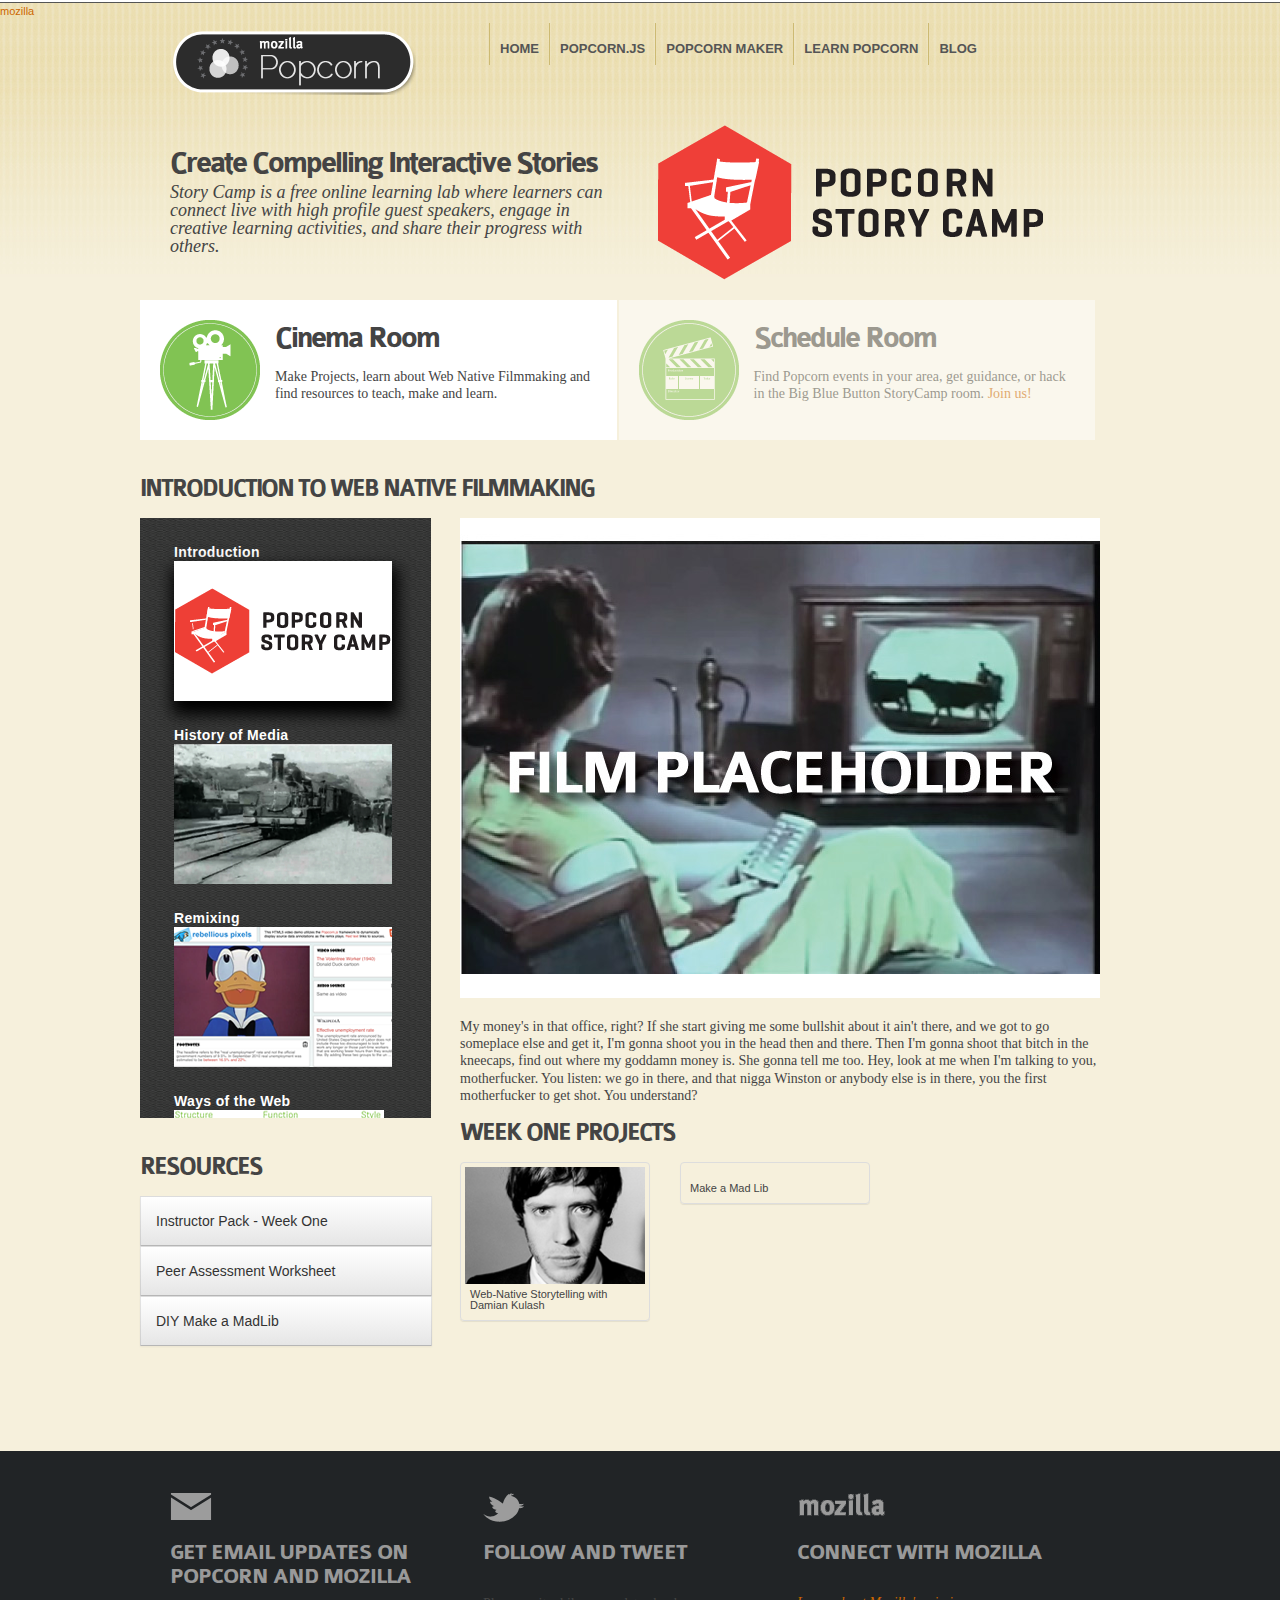
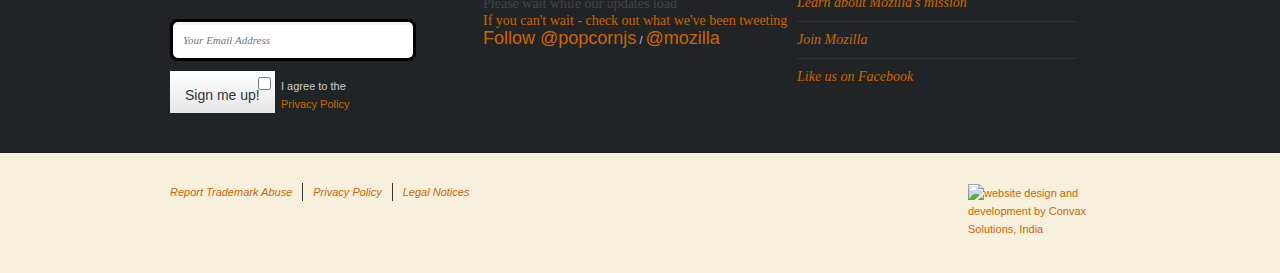
==== commit 06a41122: "added DIYs" ====
--- a/cinema.html
+++ b/cinema.html
@@ -245,23 +245,31 @@
             <div id="01modal03" class="modal hide fade" style="display:none;">
               <div class="modal-header">
                 <button class="close" data-dismiss="modal">&times;</button>
-                <h2>DIY Procedural Story</h2>
+                <h2>DIY Make a MadLib</h2>
               </div>
               <div class="modal-body">
                 <div class="modal-body">
-                  <p>Here are some broad topics and sample questions you can use to to think about the work of your peers:</p>
-                  <h3>Robots invade EVERYWHERE</h3>
+                <h3>DIY Make a Madlib</h3>
+                  <p>Add  vintage titles, robots speaking, comic style speech bubbles and your  own special brand of silly to make a mad lib.</p>
                   <ol>
-                    <li><strong>1</strong> This is how... </li>
-                    <li><strong>2</strong> This is how... </li>
-                    <li><strong>3</strong> This is how... </li>
-                    <li><strong>4</strong> This is how... </li>
+                    <li><strong>1</strong> Open mozillapopcorn.org:8888 in your browser</li>
+                    <li><strong>2</strong> Click "Get Started" and choose the Mad Lib template</li>
+                    <li><strong>3</strong> Start by using the Robots Invade Everywhere video that is preloaded  into the template or click the Edit Source button in the upper lefthand  corner of the video and change the URL to the URL of the  video you  want to work with.</li>
+                    <li><strong>4</strong> Drag the "Filmgrain" event from the right panel into the beginning  of the timeline. You can click and drag the right side of the event to  make an event longer.</li>
+                     <li><strong>5</strong> Drag the Title-Top event onto a new track in the timeline. If you  need a new track, click the Track + button on the lower left-hand side  of the interface. Double Click the Title-Top event and change the title.  Make sure the "Target" is "Video Overlay". Click done. You can also add  and edit the Title-Mid event and change the wording there. Don't forget  to a the Title-Bottom for your name!</li>
+                    <li><strong>6</strong> After you've clicked done on each of the title events, place a Zoink  event somewhere on the timeline. Double Click the "Zoink" event and  change the text. You can also change the bubble style (speech or thought  bubble). Try out different classes and use the "Top" and "Left"  properties to position your bubble. Play around with the options so that  your Zoink bubble is positioned the way you like.</li>
+                    <li><strong>7</strong> Drag a Speak event to the Timeline. Double click to change what the robot voice says and play around with those options.</li>
+                    <li><strong>8</strong> Add a map to second :19 extend the event to cover up the spot in the  film where it says "the users map". Double Click to set it's location  and click done.</li>
+                     <li><strong>9</strong> Drag an image event to the Timeline around :22. You can use any image from the web to cover the note "users facebook picture", but pay attention to the voice over in the video. The robots are targeting a specific person.</li>
+                    <li><strong>10</strong> Continue adding and editing events until your video is what you want it to be. When you're ready, click the "share" button and copy and paste your link to save it somewhere. Then, click the export button and save your code.</li>
+                    <li><strong>11</strong> Share with the world. Share your video link widely. Tweet your video link with the tag #AllHailRobots</li>
+                    <li><strong>12</strong> While waiting for the invasion, iterate your project based on feedback you receive.</li>
                   </ol>
                 </div>
               </div>
               <div class="modal-footer"> <a href="#" class="btn" data-dismiss="modal" >Close</a> <a href="#" class="btn">Download</a> </div>
             </div>
-            <a class="btn btn-resource" data-toggle="modal" href="#01modal03">DIY Procedural Story</a> </section>
+            <a class="btn btn-resource" data-toggle="modal" href="#01modal03">DIY Make a MadLib</a> </section>
         </div>
         <div class="SC_cinema_right"> <img src="img/film_placeholder.jpg" width="640px" height="480px"/>
           <p>My money's in that office, right? If she start giving me some bullshit about it ain't there, and we got to go someplace else and get it, I'm gonna shoot you in the head then and there. Then I'm gonna shoot that bitch in the kneecaps, find out where my goddamn money is. She gonna tell me too. Hey, look at me when I'm talking to you, motherfucker. You listen: we go in there, and that nigga Winston or anybody else is in there, you the first motherfucker to get shot. You understand? </p>
@@ -377,20 +385,27 @@
             <div id="02modal03" class="modal hide fade" style="display:none;">
               <div class="modal-header">
                 <button class="close" data-dismiss="modal">&times;</button>
-                <h2>DIY Commentary</h2>
-              </div>
-              <div class="modal-body">
-                <h3>DIY Commentary</h3>
+                <h2>DIY Hack a Commerical</h2>
+              </div>
+              <div class="modal-body">
+                <h3>DIY Hack a Commercial</h3>
+                <p>Add your own voice to an old commercial by adding popups and commentary. You can change meanings, extend messages, and otherwise recontextualize the video.</p>
                 <ol>
-                  <li><strong>1</strong> This is how... </li>
-                  <li><strong>2</strong> This is how... </li>
-                  <li><strong>3</strong> This is how... </li>
-                  <li><strong>4</strong> This is how... </li>
+                  <li><strong>1</strong> Find a commercial you would like to comment on at the <a href="http://archive.org/details/prelinger_commercials">Prelinger Archive</a>  Browse by collection or title. Once you've found a commercial to work with, choose  a file type (we recommend the ogg file format) and click to open the commercial in your browser. </li>
+                  <li><strong>2</strong> Open mozillapopcorn.org:8888 in your browser</li>
+                  <li><strong>3</strong> Click "Get Started" and choose the Popup template</li>
+                  <li><strong>4</strong> Click the Edit Source button in the upper lefthand corner of the video and change the URL to the URL of the of the commercial you'll be commenting on.</li>
+                   <li><strong>5</strong> Drag a popup event to the place in the Timeline where you want the popup to appear. </li>
+                  <li><strong>6</strong> Double Click on the event to adjust the text, position, and sticker for that popup event.</li>
+                  <li><strong>7</strong> Keep adding popup events to the timeline. When you're ready, click the "share" button and copy and paste your link to save it somewhere. Then, click the export button and save your code.</li>
+                  <li><strong>8</strong> Share with the world. Share your video link widely.</li>
+                    <li><strong>9</strong> Iterate your project based on feedback you receive. </li>
+                  
                 </ol>
               </div>
               <div class="modal-footer"> <a href="#" class="btn" data-dismiss="modal" >Close</a> <a href="#" class="btn">Download</a> </div>
             </div>
-            <a class="btn btn-resource" data-toggle="modal" href="#02modal03">DIY Commentary</a>
+            <a class="btn btn-resource" data-toggle="modal" href="#02modal03">DIY Hack a Commercial</a>
           <div id="02modal04" class="modal hide fade" style="display:none;">
             <div class="modal-header">
               <button class="close" data-dismiss="modal">&times;</button>
--- a/css/style.css
+++ b/css/style.css
@@ -269,6 +269,132 @@
 	width:300px;
 }
 
+.ch-projects div.thumbnail{
+width:186px;	
+}
+
+.featuredProjects div.thumbnail{
+	width:289px;
+	margin-left:21px;
+	margin-right:6px;
+	
+}
+
+.blogAggregator div{
+	width:187px;
+}
+
+.SC_left, .SC_right{
+	float:left;
+}
+
+.SC_left {
+	width:68%;
+}
+.SC_right{
+	width:30%;
+}
+
+div.events{
+	width:300px;
+	float:left;
+}
+
+.logoLeft{
+	float:left;
+	margin-right:10px;
+}
+
+.logoLeftLong{
+	float:left;
+}
+
+.SC_logos {
+display: block;
+  padding: 4px;
+  line-height: 1;
+  border: 1px solid #ddd;
+  -webkit-border-radius: 4px;
+  -moz-border-radius: 4px;
+  border-radius: 4px;
+  -webkit-box-shadow: 0 1px 1px rgba(0, 0, 0, 0.075);
+  -moz-box-shadow: 0 1px 1px rgba(0, 0, 0, 0.075);
+  box-shadow: 0 1px 1px rgba(0, 0, 0, 0.075);
+background-color:white;
+margin-bottom:10px;
+}
+.SC_logos img{
+padding:5px;
+}
+
+.events ol{
+	display: block;
+  padding: 4px;
+  line-height: 1;
+  border: 1px solid #ddd;
+  -webkit-border-radius: 4px;
+  -moz-border-radius: 4px;
+  border-radius: 4px;
+  -webkit-box-shadow: 0 1px 1px rgba(0, 0, 0, 0.075);
+  -moz-box-shadow: 0 1px 1px rgba(0, 0, 0, 0.075);
+  box-shadow: 0 1px 1px rgba(0, 0, 0, 0.075);
+}
+
+
+
+.events li {
+    border-top-color: #dddddd;
+    border-top-style: solid;
+    border-top-width: 1px;
+    overflow-x: hidden;
+    overflow-y: hidden;
+    padding-bottom: 15px;
+    padding-left: 80px;
+    padding-right: 15px;
+    padding-top: 15px;
+    position: relative;
+}
+
+.events .date {
+   border-right: 1px solid #dddddd;
+    left: 0;
+    line-height: 1;
+    padding-bottom: 15px;
+    padding-left: 15px;
+    padding-right: 15px;
+    padding-top: 15px;
+    position: absolute;
+    top: 0;
+    width: 38px;
+}
+
+.events .date span {
+    display: block;
+    font-size: 25px;
+    font-weight: bold;
+}
+
+
+.featuredProjects p{
+	padding:0px 5px;
+	
+}
+
+.featuredProjects h5, .blogAggregator h5, .events h5{
+	font-size:14px;
+	font-weight: bold;
+}
+
+.thumbnail p{
+	margin:10px 0px 10px 0px;
+}
+
+.blogAggregator li{
+	float:left;
+	margin-right:30px;
+	
+}
+
 .modal-body img{
 float:right;
 padding:5px;	
@@ -311,7 +437,7 @@
 	margin-bottom:5px;
 }
 
-.storycamp p{
+.SC_nav p, .resources p, .SC_cinema_right p{
 margin:20px 0px 20px 0px;	
 }
 
@@ -319,8 +445,13 @@
 width:640px;	
 }
 
-.storycamp h5{
+.SC_cinema_right h5, .featuredProjects h5{
 padding:5px;
+}
+
+.featuredProjects h6{
+	padding-left:5px;
+	
 }
 
 .span_SC_header h2{
@@ -333,7 +464,7 @@
 height:100%;	
 }
 
-.SC_cinema h2{
+.SC_cinema h2, .SC_left h2, .SC_right h2{
 	font-family:Colaborate-Bold, Helvetica, Arial, sans-serif;
 	letter-spacing:-2px;
 	font-size:24px;
@@ -402,6 +533,7 @@
 .SC_cinema_right ul li{
 float:left;
 width:190px;	
+margin-bottom:18px;
 }
 /*Storycamp buttons*/
 .btn-resource{
@@ -886,7 +1018,7 @@
 .find-out-more {
 	font:italic 14px Georgia, "Times New Roman", Times, serif
 }
-.find-out-more {
+.find-out-more, .marginBottom {
 	display:block;
 	margin-bottom:24px
 }
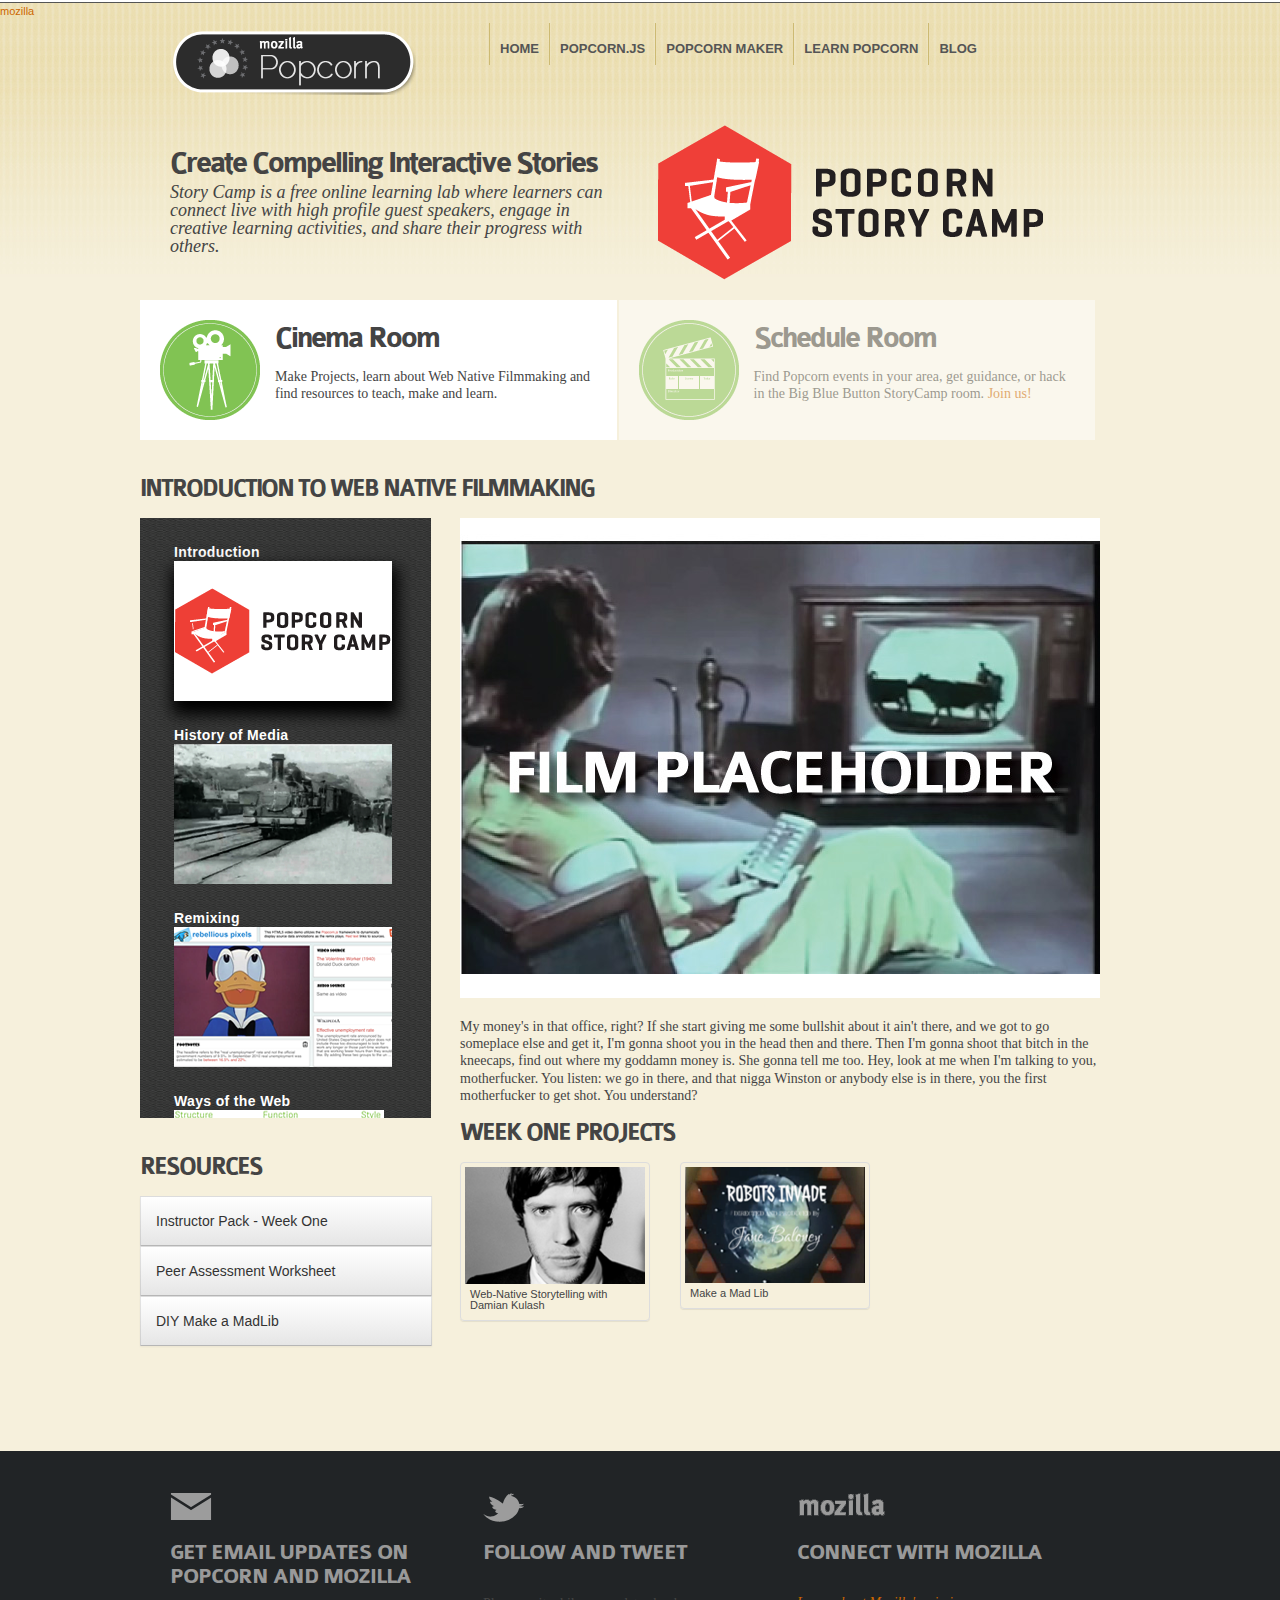
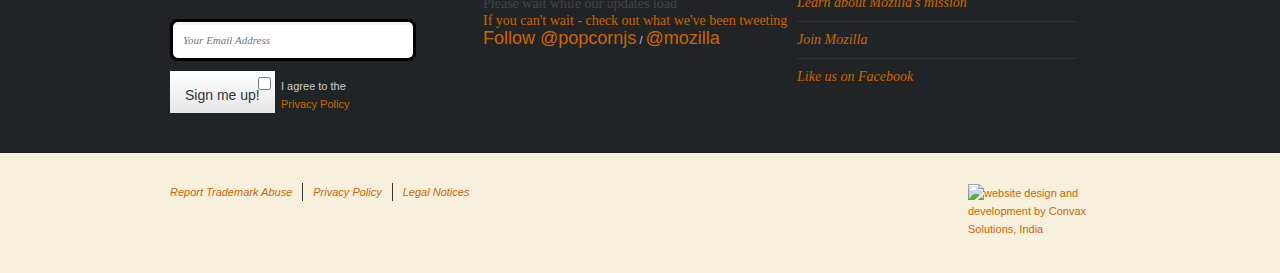
==== commit 13a8d3e5: "updated resources" ====
--- a/cinema.html
+++ b/cinema.html
@@ -92,814 +92,917 @@
 
 <!--Begin Story Camp-->
 <div class="wrapper storycamp">
-  <section id="storycamp" class="block">
-  <!--Story Camp Header-->
-  <div class="row">
-    <div class="span_SC_header" style="margin-top:30px;">
-      <h1>Create Compelling Interactive Stories</h1>
-      <h2>Story Camp is a free online learning lab where learners can connect live with high profile guest speakers, engage in creative learning activities, and share their progress with others.</h2>
+  <section id="storycamp" class="block"> 
+    <!--Story Camp Header-->
+    <div class="row">
+      <div class="span_SC_header" style="margin-top:30px;">
+        <h1>Create Compelling Interactive Stories</h1>
+        <h2>Story Camp is a free online learning lab where learners can connect live with high profile guest speakers, engage in creative learning activities, and share their progress with others.</h2>
+      </div>
+      <div class="span_SC_header"> <img src="img/storycamp_logo.png" width="387px"/> </div>
     </div>
-    <div class="span_SC_header"> <img src="img/storycamp_logo.png" width="387px"/> </div>
-  </div>
-  <!--/Story Camp Header--> 
-  <!--Story Camp Dual Nav-->
-  <div class="row">
-    <div class="SC_nav"> <img src="img/cinema_icon.png"/>
-      <div class="nav_text">
-        <h1>Cinema Room</h1>
-        <p>Make Projects, learn about Web Native Filmmaking and find resources to teach, make and learn.</p>
+    <!--/Story Camp Header--> 
+    <!--Story Camp Dual Nav-->
+    <div class="row">
+      <div class="SC_nav"> <img src="img/cinema_icon.png"/>
+        <div class="nav_text">
+          <h1>Cinema Room</h1>
+          <p>Make Projects, learn about Web Native Filmmaking and find resources to teach, make and learn.</p>
+        </div>
+      </div>
+      <div class="SC_nav" style="opacity:.5;"> <img src="img/schedule_icon.png"/>
+        <div class="nav_text">
+          <h1>Schedule Room</h1>
+          <p>Find Popcorn events in your area, get guidance, or hack in the Big Blue Button StoryCamp room. <a href="#">Join us!</a></p>
+        </div>
       </div>
     </div>
-    <div class="SC_nav" style="opacity:.5;"> <img src="img/schedule_icon.png"/>
-      <div class="nav_text">
-        <h1>Schedule Room</h1>
-        <p>Find Popcorn events in your area, get guidance, or hack in the Big Blue Button StoryCamp room. <a href="#">Join us!</a></p>
+    <!--/Story Camp Dual Nav--> 
+    <!--Story Camp Chapter Navigation-->
+    <div class="row SC_cinema">
+      <h2>Introduction to Web Native Filmmaking</h2>
+      <div class="SC_cinema_left">
+        <ul class="navList">
+          <li class="active">
+            <h1>Introduction</h1>
+            <a href="#lA" data-toggle="tab"> <img src="img/chapter01.png"/> </a></li>
+          <li>
+            <h1>History of Media</h1>
+            <a href="#lB" data-toggle="tab"> <img src="img/chapter02.png"/></a></li>
+          <li>
+            <h1>Remixing</h1>
+            <a href="#lC" data-toggle="tab"> <img src="img/chapter03.png"/></a></li>
+          <li>
+            <h1>Ways of the Web</h1>
+            <a href="#lD" data-toggle="tab"> <img src="img/chapter04.png"/></a></li>
+          <li>
+            <h1>Web Native Storytelling</h1>
+            <a href="#lE" data-toggle="tab"> <img src="img/chapter05.png"/></a></li>
+          <li>
+            <h1>Web Native Planning</h1>
+            <a href="#lF" data-toggle="tab"> <img src="img/chapter06.png"/></a></li>
+        </ul>
       </div>
-    </div>
-  </div>
-  <!--/Story Camp Dual Nav--> 
-  <!--Story Camp Chapter Navigation-->
-  <div class="row SC_cinema">
-    <h2>Introduction to Web Native Filmmaking</h2>
-    <div class="SC_cinema_left">
-      <ul class="navList">
-        <li class="active">
-          <h1>Introduction</h1>
-          <a href="#lA" data-toggle="tab"> <img src="img/chapter01.png"/> </a></li>
-        <li>
-          <h1>History of Media</h1>
-          <a href="#lB" data-toggle="tab"> <img src="img/chapter02.png"/></a></li>
-        <li>
-          <h1>Remixing</h1>
-          <a href="#lC" data-toggle="tab"> <img src="img/chapter03.png"/></a></li>
-        <li>
-          <h1>Ways of the Web</h1>
-          <a href="#lD" data-toggle="tab"> <img src="img/chapter04.png"/></a></li>
-        <li>
-          <h1>Web Native Storytelling</h1>
-          <a href="#lE" data-toggle="tab"> <img src="img/chapter05.png"/></a></li>
-        <li>
-          <h1>Web Native Planning</h1>
-          <a href="#lF" data-toggle="tab"> <img src="img/chapter06.png"/></a></li>
-      </ul>
-    </div>
-    <!--/Story Camp Chapter Navigation--> 
-    <!--Story Camp Content Loader-->
-    <div class="tab-content"> 
-      <!-------------------------------------------CHAPTER 1---------------------------------------------------------->
-      <div class="tab-pane active" id="lA">
-        <div class="resources SC_cinema_left">
-          <h2>Resources</h2>
-          <section id="modals"> 
-            
-            <!-- modal content -->
-            <div id="01modal01" class="modal hide fade" style="display:none;">
-              <div class="modal-header">
-                <button class="close" data-dismiss="modal">&times;</button>
-                <h2>Week One: Introduction</h2>
-              </div>
-              <div class="modal-body">
-                <p>In the first week, the project is introduced to the learners either in person or as a synchronous, virtual video conference.
-                  Choose a specific theme or topic that you want your learners to explore and modify the project outline below
-                  to fit your topic (Italicized text in the project outline indicates the example theme).</p>
-                <p> Watch the entire Intro to Web Native Film video to give a brief introduction to the six phases this curriculum details.
-                  You’ll watch segments again at the beginning of each week to help learners make cognitive connections between
-                  the overarching theme of each phase and the work they are doing in assignments.</p>
-                <p> Then, separate learners into groups. Keep the groups under five people per group to ensure maximal participation.
-                  Try to put learners together that have similar interests, but varying competencies in digital media and the subject
-                  you’re basing the project around. Give your learners some tips on how to work together. Talk to them about respecting
-                  each others opinions, division of labor, Netiquette, turn-taking, etc.</p>
-                <p> Next introduce the project and answer any questions your learners might have about your requirements. Think of
-                  innovative ways you can use peer assessment to inspire learners to maintain a good work ethic, and explain these
-                  assessment procedures to your learners. A sample peer assessment worksheet has been included in the appendix.</p>
-                <p> You might want to give some quick crash courses on setup and basic usage of the collaborative tools. It’s also recommended
-                  that you talk a little about the intensity of this project. Groups will likely need time outside of the classroom
-                  to complete the project. However, creating a Web Native Film and a supporting site can be very easy or very
-                  dedicated, it’s completely up to you.</p>
-                <h3>Project Outline</h3>
-                <p> You and your group will collaborate to create a Web Native Film and a supporting Tumblr site.
-                  The Web Native Film should critically and creatively explore a theme related to Organic Farming.
-                  The supporting site should:
-                <ul>
-                  <li> showcase the film and the process through which the film was created </li>
-                  <li>introduce each member of your group </li>
-                  <li>introduce the sub-theme of Organic Farming. Example: „Supporting the New Generation of Organic Farmers“ </li>
-                  <li>present, support and justify the project narrative explored in the film </li>
-                  <li>give detailed information on each members perception of this theme AND regular updates (weekly) on the
-                    creation process through blog posts that use examples, videos, demos and remixes. </li>
-                  <li>highlight underlying concepts that connect these perceptions </li>
-                  <li>allow easy social sharing and commenting </li>
-                  <li>use video, text, graphics, photographs, animations and other forms of media that are self made or have a
-                    Creative Commons license and properly attributes all sources.</li>
-                </ul>
-                </p>
-                <p> A note about group dynamics: After the introduction phase, give your learners some time to get to know each
-                  other. Trust is an important issue in group work, so the first set of assignments are designed to circumnavigate
-                  typical problems and get group members cooperating despite the difficulties that come with working collaboratively
-                  through communication technology.</p>
-                <h3>Assignments</h3>
-                <h4>1: Individual Blogpost</h4>
-                <p> <strong>Tool:</strong> Your personal website, Tumblr, Wordpress, Blogger, etc. Write a blog post on the week one guest speaker and initial thoughts on the project.</p>
-                <h4>2: Make a Procedural Story with the Mad Libs Template</h4>
-                <p> <strong>Tool:</strong> Popcorn Maker</p>
-                <h4>3: Ice Breaker Activity</h4>
-                <p> <strong>Tool:</strong> Big Blue Button, Google Hangouts, Voxli, Skype, etc</p>
-                <p> Just hang out with your group and have a social hour over video chat. Try Google Hangouts or use Skype Conferencing.
-                  Or meet up in person for an hour. We’ll do an informal report-back on your social hour next week (ie I’ll ask you
-                  if it was fun :)</p>
-              </div>
-              <div class="modal-footer"> <a href="#" class="btn" data-dismiss="modal" >Close</a> <a href="#" class="btn">Download</a> </div>
-            </div>
-            <a class="btn btn-resource" data-toggle="modal" href="#01modal01">Instructor Pack - Week One</a>
-            <div id="01modal02" class="modal hide fade" style="display:none;">
-              <div class="modal-header">
-                <button class="close" data-dismiss="modal">&times;</button>
-                <h2>Peer Assessment Worksheet</h2>
-              </div>
-              <div class="modal-body">
-                <p>Here are some broad topics and sample questions you can use to to think about the work of your peers:</p>
-                <h4>Evidence of Data Gathering</h4>
-                <ul>
-                  <li> Did my peer show that he/she had gathered assets to support his/her opinions and his/her web native story? </li>
-                  <li>Did my peer properly attribute resources?</li>
-                </ul>
-                <h4>Evidence of Understanding</h4>
-                <ul>
-                  <li>Did my peer show that he/she understood the information gleaned from the video/reading/group activity/etc? </li>
-                  <li>Have they used their own words to restate or paraphrase the material? </li>
-                  <li>Can they explain the key issues in their own words?</li>
-                </ul>
-                <h4>Evidence of Reflection and Analysis</h4>
-                <ul>
-                  <li>Does my peers work show effective iteration? </li>
-                  <li>Does my peers work show that they have drawn a conclusion about the topic?</li>
-                </ul>
-                <h4>Evidence of Creativity</h4>
-                <ul>
-                  <li>Did my peer create anything that shows a new take on the topic and his/her own grasp of the topic?</li>
-                </ul>
-              </div>
-              <div class="modal-footer"> <a href="#" class="btn" data-dismiss="modal" >Close</a> <a href="#" class="btn">Download</a> </div>
-            </div>
-            <a class="btn btn-resource" data-toggle="modal" href="#01modal02">Peer Assessment Worksheet</a>
-            <div id="01modal03" class="modal hide fade" style="display:none;">
-              <div class="modal-header">
-                <button class="close" data-dismiss="modal">&times;</button>
-                <h2>DIY Make a MadLib</h2>
-              </div>
-              <div class="modal-body">
-                <div class="modal-body">
-                <h3>DIY Make a Madlib</h3>
-                  <p>Add  vintage titles, robots speaking, comic style speech bubbles and your  own special brand of silly to make a mad lib.</p>
+      <!--/Story Camp Chapter Navigation--> 
+      <!--Story Camp Content Loader-->
+      <div class="tab-content"> 
+        <!-------------------------------------------CHAPTER 1---------------------------------------------------------->
+        <div class="tab-pane active" id="lA">
+          <div class="resources SC_cinema_left">
+            <h2>Resources</h2>
+            <section id="modals"> 
+              
+              <!-- modal content -->
+              <div id="01modal01" class="modal hide fade" style="display:none;">
+                <div class="modal-header">
+                  <button class="close" data-dismiss="modal">&times;</button>
+                  <h2>Week One: Introduction</h2>
+                </div>
+                <div class="modal-body">
+                  <p>In the first week, the project is introduced to the learners either in person or as a synchronous, virtual video conference.
+                    Choose a specific theme or topic that you want your learners to explore and modify the project outline below
+                    to fit your topic (Italicized text in the project outline indicates the example theme).</p>
+                  <p> Watch the entire Intro to Web Native Film video to give a brief introduction to the six phases this curriculum details.
+                    You’ll watch segments again at the beginning of each week to help learners make cognitive connections between
+                    the overarching theme of each phase and the work they are doing in assignments.</p>
+                  <p> Then, separate learners into groups. Keep the groups under five people per group to ensure maximal participation.
+                    Try to put learners together that have similar interests, but varying competencies in digital media and the subject
+                    you’re basing the project around. Give your learners some tips on how to work together. Talk to them about respecting
+                    each others opinions, division of labor, Netiquette, turn-taking, etc.</p>
+                  <p> Next introduce the project and answer any questions your learners might have about your requirements. Think of
+                    innovative ways you can use peer assessment to inspire learners to maintain a good work ethic, and explain these
+                    assessment procedures to your learners. A sample peer assessment worksheet has been included in the appendix.</p>
+                  <p> You might want to give some quick crash courses on setup and basic usage of the collaborative tools. It’s also recommended
+                    that you talk a little about the intensity of this project. Groups will likely need time outside of the classroom
+                    to complete the project. However, creating a Web Native Film and a supporting site can be very easy or very
+                    dedicated, it’s completely up to you.</p>
+                  <h3>Project Outline</h3>
+                  <p> You and your group will collaborate to create a Web Native Film and a supporting Tumblr site.
+                    The Web Native Film should critically and creatively explore a theme related to Organic Farming.
+                    The supporting site should:
+                  <ul>
+                    <li> showcase the film and the process through which the film was created </li>
+                    <li>introduce each member of your group </li>
+                    <li>introduce the sub-theme of Organic Farming. Example: „Supporting the New Generation of Organic Farmers“ </li>
+                    <li>present, support and justify the project narrative explored in the film </li>
+                    <li>give detailed information on each members perception of this theme AND regular updates (weekly) on the
+                      creation process through blog posts that use examples, videos, demos and remixes. </li>
+                    <li>highlight underlying concepts that connect these perceptions </li>
+                    <li>allow easy social sharing and commenting </li>
+                    <li>use video, text, graphics, photographs, animations and other forms of media that are self made or have a
+                      Creative Commons license and properly attributes all sources.</li>
+                  </ul>
+                  </p>
+                  <p> A note about group dynamics: After the introduction phase, give your learners some time to get to know each
+                    other. Trust is an important issue in group work, so the first set of assignments are designed to circumnavigate
+                    typical problems and get group members cooperating despite the difficulties that come with working collaboratively
+                    through communication technology.</p>
+                  <h3>Assignments</h3>
+                  <h4>1: Individual Blogpost</h4>
+                  <p> <strong>Tool:</strong> Your personal website, Tumblr, Wordpress, Blogger, etc. Write a blog post on the week one guest speaker and initial thoughts on the project.</p>
+                  <h4>2: Make a Procedural Story with the Mad Libs Template</h4>
+                  <p> <strong>Tool:</strong> Popcorn Maker</p>
+                  <h4>3: Ice Breaker Activity</h4>
+                  <p> <strong>Tool:</strong> Big Blue Button, Google Hangouts, Voxli, Skype, etc</p>
+                  <p> Just hang out with your group and have a social hour over video chat. Try Google Hangouts or use Skype Conferencing.
+                    Or meet up in person for an hour. We’ll do an informal report-back on your social hour next week (ie I’ll ask you
+                    if it was fun :)</p>
+                </div>
+                <div class="modal-footer"> <a href="#" class="btn" data-dismiss="modal" >Close</a> <a href="#" class="btn">Download</a> </div>
+              </div>
+              <a class="btn btn-resource" data-toggle="modal" href="#01modal01">Instructor Pack - Week One</a>
+              <div id="01modal02" class="modal hide fade" style="display:none;">
+                <div class="modal-header">
+                  <button class="close" data-dismiss="modal">&times;</button>
+                  <h2>Peer Assessment Worksheet</h2>
+                </div>
+                <div class="modal-body">
+                  <p>Here are some broad topics and sample questions you can use to to think about the work of your peers:</p>
+                  <h4>Evidence of Data Gathering</h4>
+                  <ul>
+                    <li> Did my peer show that he/she had gathered assets to support his/her opinions and his/her web native story? </li>
+                    <li>Did my peer properly attribute resources?</li>
+                  </ul>
+                  <h4>Evidence of Understanding</h4>
+                  <ul>
+                    <li>Did my peer show that he/she understood the information gleaned from the video/reading/group activity/etc? </li>
+                    <li>Have they used their own words to restate or paraphrase the material? </li>
+                    <li>Can they explain the key issues in their own words?</li>
+                  </ul>
+                  <h4>Evidence of Reflection and Analysis</h4>
+                  <ul>
+                    <li>Does my peers work show effective iteration? </li>
+                    <li>Does my peers work show that they have drawn a conclusion about the topic?</li>
+                  </ul>
+                  <h4>Evidence of Creativity</h4>
+                  <ul>
+                    <li>Did my peer create anything that shows a new take on the topic and his/her own grasp of the topic?</li>
+                  </ul>
+                </div>
+                <div class="modal-footer"> <a href="#" class="btn" data-dismiss="modal" >Close</a> <a href="#" class="btn">Download</a> </div>
+              </div>
+              <a class="btn btn-resource" data-toggle="modal" href="#01modal02">Peer Assessment Worksheet</a>
+              <div id="01modal03" class="modal hide fade" style="display:none;">
+                <div class="modal-header">
+                  <button class="close" data-dismiss="modal">&times;</button>
+                  <h2>DIY Make a MadLib</h2>
+                </div>
+                <div class="modal-body">
+                  <div class="modal-body">
+                    <h3>DIY Make a Madlib</h3>
+                    <p>Add  vintage titles, robots speaking, comic style speech bubbles and your  own special brand of silly to make a mad lib.</p>
+                    <ol>
+                      <li><strong>1</strong> Open mozillapopcorn.org:8888 in your browser</li>
+                      <li><strong>2</strong> Click "Get Started" and choose the Mad Lib template</li>
+                      <li><strong>3</strong> Start by using the Robots Invade Everywhere video that is preloaded  into the template or click the Edit Source button in the upper lefthand  corner of the video and change the URL to the URL of the  video you  want to work with.</li>
+                      <li><strong>4</strong> Drag the "Filmgrain" event from the right panel into the beginning  of the timeline. You can click and drag the right side of the event to  make an event longer.</li>
+                      <li><strong>5</strong> Drag the Title-Top event onto a new track in the timeline. If you  need a new track, click the Track + button on the lower left-hand side  of the interface. Double Click the Title-Top event and change the title.  Make sure the "Target" is "Video Overlay". Click done. You can also add  and edit the Title-Mid event and change the wording there. Don't forget  to a the Title-Bottom for your name!</li>
+                      <li><strong>6</strong> After you've clicked done on each of the title events, place a Zoink  event somewhere on the timeline. Double Click the "Zoink" event and  change the text. You can also change the bubble style (speech or thought  bubble). Try out different classes and use the "Top" and "Left"  properties to position your bubble. Play around with the options so that  your Zoink bubble is positioned the way you like.</li>
+                      <li><strong>7</strong> Drag a Speak event to the Timeline. Double click to change what the robot voice says and play around with those options.</li>
+                      <li><strong>8</strong> Add a map to second :19 extend the event to cover up the spot in the  film where it says "the users map". Double Click to set it's location  and click done.</li>
+                      <li><strong>9</strong> Drag an image event to the Timeline around :22. You can use any image from the web to cover the note "users facebook picture", but pay attention to the voice over in the video. The robots are targeting a specific person.</li>
+                      <li><strong>10</strong> Continue adding and editing events until your video is what you want it to be. When you're ready, click the "share" button and copy and paste your link to save it somewhere. Then, click the export button and save your code.</li>
+                      <li><strong>11</strong> Share with the world. Share your video link widely. Tweet your video link with the tag #AllHailRobots</li>
+                      <li><strong>12</strong> While waiting for the invasion, iterate your project based on feedback you receive.</li>
+                    </ol>
+                  </div>
+                </div>
+                <div class="modal-footer"> <a href="#" class="btn" data-dismiss="modal" >Close</a> <a href="#" class="btn">Download</a> </div>
+              </div>
+              <a class="btn btn-resource" data-toggle="modal" href="#01modal03">DIY Make a MadLib</a> </section>
+          </div>
+          <div class="SC_cinema_right"> <img src="img/film_placeholder.jpg" width="640px" height="480px"/>
+            <p>My money's in that office, right? If she start giving me some bullshit about it ain't there, and we got to go someplace else and get it, I'm gonna shoot you in the head then and there. Then I'm gonna shoot that bitch in the kneecaps, find out where my goddamn money is. She gonna tell me too. Hey, look at me when I'm talking to you, motherfucker. You listen: we go in there, and that nigga Winston or anybody else is in there, you the first motherfucker to get shot. You understand? </p>
+            <h2>Week One Projects</h2>
+            <ul class="thumbnails">
+              <li class="span3">
+                <div class="thumbnail"> <a href="#"> <img src="img/webinar_thumb01.png" alt=""> </a>
+                  <h5>Web-Native Storytelling with Damian Kulash</h5>
+                </div>
+              </li>
+              <li class="span3">
+                <div class="thumbnail"> <a href="#"> <img src="img/title_madlib_small.png" height="116px" alt=""> </a>
+                  <h5>Make a Mad Lib</h5>
+                </div>
+              </li>
+            </ul>
+          </div>
+        </div>
+        
+        <!-------------------------------------------/CHAPTER 1----------------------------------------------------------> 
+        <!-------------------------------------------CHAPTER 2---------------------------------------------------------->
+        <div class="tab-pane" id="lB">
+          <div class="resources SC_cinema_left">
+            <h2>Resources</h2>
+            <section id="modals"> 
+              
+              <!-- modal content -->
+              <div id="02modal01" class="modal hide fade" style="display:none;">
+                <div class="modal-header">
+                  <button class="close" data-dismiss="modal">&times;</button>
+                  <h2>Week Two: History of Media</h2>
+                </div>
+                <div class="modal-body">
+                  <p>Rewatch Chapter 2 (History of Media) of the Intro to Web Native Film video together with your learners. Lead a guided
+                    discussion and critical thought experiment surrounding the history of media and how specific medias altered our
+                    cultural landscape, why this happened, why it was/is important. Have learners take notes on the discussion.</p>
+                  <h3>Assignments</h3>
+                  <h4>1: Reading: A Brief History of Visual Storytelling</h4>
+                  <h4>2: Individual Blogpost</h4>
+                  <p> <strong>Tool:</strong> Your personal website, Tumblr, Wordpress, Blogger, etc. Write a blog post on the week two guest speaker, the discussion on Media History and the reading.</p>
+                  <h4>3: Comment on an Old Commercial using the Popup Template</h4>
+                  <p> <strong>Tool:</strong> Popcorn Maker </p>
+                  <h4>4: Make Decisions</h4>
+                  <p> <strong>Tools:</strong> Skype and Etherpad</p>
+                  <p> Discuss in your group:
+                  <ul>
+                    <li>the Web Native Film and site your group will create. Decide on one and create the first version of your project
+                      narrative. Each group member should compose a few paragraphs about the collaborative process. These
+                      paragraphs will later form the first blog post that will be put into Tumblr. </li>
+                    <li>who the moderator is (the moderator is responsible for motivating the group and keeping the project moving
+                      along) </li>
+                    <li>what expected reaction times are (what’s the longest amount of time a group member has to react before the
+                      moderator intervenes?) </li>
+                    <li>when your groups weekly chat/video chat appointment is </li>
+                    <li>which tools your group will use to communicate </li>
+                    <li>why different perspectives are valuable </li>
+                    <li>the voice of your project (serious, humorous, formal, informal, etc)</li>
+                  </ul>
+                  </p>
+                  <p> Document your decisions in an online document. Write up how you came to your decisions and compose a synopsis
+                    of the discussion help over varying perspectives. Share this document with the rest of the groups. </p>
+                </div>
+                <div class="modal-footer"> <a href="#" class="btn" data-dismiss="modal" >Close</a> <a href="#" class="btn">Download</a> </div>
+              </div>
+              <a class="btn btn-resource" data-toggle="modal" href="#02modal01">Instructor Pack - Week Two</a>
+              <div id="02modal02" class="modal hide fade" style="display:none;">
+                <div class="modal-header">
+                  <button class="close" data-dismiss="modal">&times;</button>
+                  <h2>History of Media Discussion Guide</h2>
+                </div>
+                <div class="modal-body">
+                  <p>Lead a guided discussion and critical thought experiment surrounding the history of media and how specific medias
+                    altered our cultural landscape, why this happened, why it was/is important. Have learners take notes on the discussion.
+                    Some stuff you can talk about with your learners:</p>
+                  <ul>
+                    <li><img src="img/Gutenberg.press.jpg" width="200px"/> <strong>The Printing Press</strong> – Before Gutenberg invented the printing press, communicating with the masses was
+                      something that only the Church or the very wealthy could do. Information was localized and it stayed localized, it
+                      wasn’t copied or distributed often and there was a massive divide between the haves and have nots. Then, Martin
+                      Luther used the technology to start the Protestant Reformation....</li>
+                    <li><a href="http://commons.wikimedia.org/wiki/File:WPV_Edison_Phonograph.jpg" target="_blank"> <img src="img/WPV_Edison_Phonograph.jpg" width="200px"/></a> Thomas Edison invented <strong>the Phonograph</strong>, instigating Mass Medium #2: Recordings. Edison’s invention allowed
+                      people to share information first hand, over time and across great distances. Recorded music influenced society
+                      in a great many ways. Jazz, for example, opened the doors for newly freed slaves to become entertainers and in
+                      the 60’s Rock and Roll continued the “freeing” of people of color as well as women from traditional life styles. </li>
+                    <li><strong>Cinema</strong> expanded on recordings allowing us to both SEE and hear other people’s experiences. For more detailed
+                      discussion points on cinema, see A Brief History of Storytelling</li>
+                    <li><a href="http://commons.wikimedia.org/wiki/File:Radio_MARCONI_.jpg" target="_blank"><img src="img/Radio_MARCONI_.jpg" width="200px"/></a> <strong>Radio</strong> – When Marconi figured out how to transmit live messages using Morse code, he changed the way mankind
+                      related to information. It was the first time we could experience what was going on “over there” instantaneously.
+                      The reason that the Titanic sinking had such an impact is partly because live transmits were being sent from the
+                      scene. People were able to experience the drama as it happened and it’s been said that the only reason there were
+                      ANY survivors from the Titanic was because of Marconi’s invention.</li>
+                    <li> Then came <strong>Television</strong>, initially an extension of radio broadcasts, early TV was probably kind of boring. But now,
+                      we all know that TV has the power to inform us instantaneously. And to show us that in “reality” everyone has perfect
+                      hair and teeth.</li>
+                    <li> After TV nothing happened for a while until the US Military started experimenting with distributed computer networks.
+                      That didn’t actually help out the general public much until 1989 when Tim Berner’s Lee developed <strong>the
+                      World Wide Web</strong>. Now the WWW can do everything the first 5 media forms could do:
+                    <li>
+                      <ul>
+                        <li>Read and publish content </li>
+                        <li>play recordings </li>
+                        <li>watch movies </li>
+                        <li>listen to radio </li>
+                        <li>watch TV</li>
+                      </ul>
+                      There is a lot of crap on the Internet, true, but there is also a lot of truly fascinating and thought provoking information
+                      that is changing society every day. Just look at the Arab Spring, for example, and the fact that Twitter had an
+                      integral part in instigating real-world change in Egypt.</li>
+                  </ul>
+                </div>
+                <div class="modal-footer"> <a href="#" class="btn" data-dismiss="modal" >Close</a> <a href="#" class="btn">Download</a> </div>
+              </div>
+              <a class="btn btn-resource" data-toggle="modal" href="#02modal02">History of Media Discussion Guide</a>
+              <div id="02modal03" class="modal hide fade" style="display:none;">
+                <div class="modal-header">
+                  <button class="close" data-dismiss="modal">&times;</button>
+                  <h2>DIY Hack a Commerical</h2>
+                </div>
+                <div class="modal-body">
+                  <h3>DIY Hack a Commercial</h3>
+                  <p>Add your own voice to an old commercial by adding popups and commentary. You can change meanings, extend messages, and otherwise recontextualize the video.</p>
                   <ol>
-                    <li><strong>1</strong> Open mozillapopcorn.org:8888 in your browser</li>
-                    <li><strong>2</strong> Click "Get Started" and choose the Mad Lib template</li>
-                    <li><strong>3</strong> Start by using the Robots Invade Everywhere video that is preloaded  into the template or click the Edit Source button in the upper lefthand  corner of the video and change the URL to the URL of the  video you  want to work with.</li>
-                    <li><strong>4</strong> Drag the "Filmgrain" event from the right panel into the beginning  of the timeline. You can click and drag the right side of the event to  make an event longer.</li>
-                     <li><strong>5</strong> Drag the Title-Top event onto a new track in the timeline. If you  need a new track, click the Track + button on the lower left-hand side  of the interface. Double Click the Title-Top event and change the title.  Make sure the "Target" is "Video Overlay". Click done. You can also add  and edit the Title-Mid event and change the wording there. Don't forget  to a the Title-Bottom for your name!</li>
-                    <li><strong>6</strong> After you've clicked done on each of the title events, place a Zoink  event somewhere on the timeline. Double Click the "Zoink" event and  change the text. You can also change the bubble style (speech or thought  bubble). Try out different classes and use the "Top" and "Left"  properties to position your bubble. Play around with the options so that  your Zoink bubble is positioned the way you like.</li>
-                    <li><strong>7</strong> Drag a Speak event to the Timeline. Double click to change what the robot voice says and play around with those options.</li>
-                    <li><strong>8</strong> Add a map to second :19 extend the event to cover up the spot in the  film where it says "the users map". Double Click to set it's location  and click done.</li>
-                     <li><strong>9</strong> Drag an image event to the Timeline around :22. You can use any image from the web to cover the note "users facebook picture", but pay attention to the voice over in the video. The robots are targeting a specific person.</li>
-                    <li><strong>10</strong> Continue adding and editing events until your video is what you want it to be. When you're ready, click the "share" button and copy and paste your link to save it somewhere. Then, click the export button and save your code.</li>
-                    <li><strong>11</strong> Share with the world. Share your video link widely. Tweet your video link with the tag #AllHailRobots</li>
-                    <li><strong>12</strong> While waiting for the invasion, iterate your project based on feedback you receive.</li>
+                    <li><strong>1</strong> Find a commercial you would like to comment on at the <a href="http://archive.org/details/prelinger_commercials">Prelinger Archive</a> Browse by collection or title. Once you've found a commercial to work with, choose  a file type (we recommend the ogg file format) and click to open the commercial in your browser. </li>
+                    <li><strong>2</strong> Open mozillapopcorn.org:8888 in your browser</li>
+                    <li><strong>3</strong> Click "Get Started" and choose the Popup template</li>
+                    <li><strong>4</strong> Click the Edit Source button in the upper lefthand corner of the video and change the URL to the URL of the of the commercial you'll be commenting on.</li>
+                    <li><strong>5</strong> Drag a popup event to the place in the Timeline where you want the popup to appear. </li>
+                    <li><strong>6</strong> Double Click on the event to adjust the text, position, and sticker for that popup event.</li>
+                    <li><strong>7</strong> Keep adding popup events to the timeline. When you're ready, click the "share" button and copy and paste your link to save it somewhere. Then, click the export button and save your code.</li>
+                    <li><strong>8</strong> Share with the world. Share your video link widely.</li>
+                    <li><strong>9</strong> Iterate your project based on feedback you receive. </li>
                   </ol>
                 </div>
-              </div>
-              <div class="modal-footer"> <a href="#" class="btn" data-dismiss="modal" >Close</a> <a href="#" class="btn">Download</a> </div>
-            </div>
-            <a class="btn btn-resource" data-toggle="modal" href="#01modal03">DIY Make a MadLib</a> </section>
+                <div class="modal-footer"> <a href="#" class="btn" data-dismiss="modal" >Close</a> <a href="#" class="btn">Download</a> </div>
+              </div>
+              <a class="btn btn-resource" data-toggle="modal" href="#02modal03">DIY Hack a Commercial</a>
+              <div id="02modal04" class="modal hide fade" style="display:none;">
+                <div class="modal-header">
+                  <button class="close" data-dismiss="modal">&times;</button>
+                  <h2>A Brief History of Storytelling</h2>
+                </div>
+                <div class="modal-body">
+                  <h3> Introduction</h3>
+                  <p> To understand the tremendous opportunities that the internet offers as a new storytelling medium, we need to first
+                    begin to think about it as a new “canvas” with its own unique properties, and we need to understand how it is different
+                    than the artistic forms of expression that have preceded it.</p>
+                  <p> This handout provides a brief historical review of the evolution visual storytelling. It focuses specifically on how artists
+                    took advantage of each new technological development in visual expression, but also how each development
+                    – from painting to photography to motion pictures to video games – also dictated the kind of content that is produced.
+                    Thinking about each art form this way will be crucial when we envision the internet as a storytelling canvas
+                    and discuss the best-practices for web-native filmmaking.</p>
+                  <p> Anyone who has ever tried to write a script knows that you cannot write interior thoughts in a screenplay, you can
+                    only what we can see and hear. In a novel, you can write “Tom is hungry” – you can tell us that someone is hungry,
+                    but in a movie you must show us that Tom is hungry: “Tom’s stomach rumbles.” The novel may have the advantage
+                    over the film in sharing interior thoughts, but can written words express the grandeur of Avatar’s visuals? Or express
+                    the depths of Heath Ledger’s unsettling performance as The Joker in The Dark Knight?</p>
+                  <p> Or: Imagine you were given a pad of paper and a pencil and asked to tell a story with it. Now imagine you were
+                    given the same pad but with a set of watercolor paints instead – don’t you think the kind of story you told, and how
+                    you told it, would be different? Now imagine your pad of paper is the internet…</p>
+                  <h3>Cave Paintings</h3>
+                  <p> Thirty four thousand years ago, in a large cave in
+                    Southern France, an artist used pigment to create some
+                    of the first known paintings. Herds of bison, charging
+                    rhinos, leaping gazelle. The animals – some of them now
+                    extinct - were rendered in startling detail. However, these
+                    were not simply portraits. The animals were interacting
+                    with one another – and interaction is story. The artist
+                    was a storyteller. By using visual means of expression to
+                    recount the artist’s experiences at that moment in time,
+                    we can draw a line between the caves of southern France
+                    and the contemporary stories we see unfolding on our
+                    computer monitors in the present day.</p>
+                  <p><img src="http://farm6.staticflickr.com/5142/5602930382_cee5f3f43a_m.jpg"/> There is evidence that those early painters struggled
+                    with the limitations of their chosen “canvas” and also
+                    found ways to take advantage of the opportunities their
+                    unique art form provided them. Painters in the Chauvet
+                    caves sanded down the textured walls to have a lighter,
+                    smoother surface upon which to work, and then after the
+                    paintings were completed they etched an outline of the
+                    subject into the stone so that the torchlight would cast
+                    shadows that made the image stand out. In other places, rather than try to disguise the texture or curvature of the
+                    walls, the artists actually incorporated these qualities into their work. A jagged piece of the wall could be used to
+                    represent fur, the sloping lines of a rock race could direct the viewer’s eye to where the artist wanted them to look.</p>
+                  <p>So what can we say made the cave wall unique as a medium for visual expression? What are its benefits as a canvas?
+                    What are its limitations? First off, the work of art is singular – you cannot copy a cave wall. Obviously, this also
+                    means you must go to the cave – it isn’t coming to you. While this may seem like a limitation, think about the experience
+                    of standing before something that you know is unique in the world – a building, a sculpture, even a person.
+                    Something that can be copied is more accessible, but for that very reason it also loses some of its magic. Cave
+                    walls are rarely smooth, so you must accommodate the textures and shape of the wall, but they are also not confined
+                    to a specific shape the way a piece of paper or a canvas is. It can take any shape, and it is three-dimensional –
+                    there is freedom, and possibility, that doesn’t exist in the confines of an 8.5x11 sheet of paper.</p>
+                  <p> We could spend time discussing the evolution of painting, the advantages and disadvantages of watercolor vs. oilbased
+                    paint, but you get the point – each medium is unique, each has its strengths and limitations, and our images
+                    and stories are shaped by the medium we choose to express ourselves in. Moving on!</p>
+                  <h3>Photography</h3>
+                  <p><img src="img/02_JosephNiepce.jpg"/> The first photographs were taken by a Frenchman named Joseph
+                    Nicephore Niepce in 1827. They were called Heliographs because the
+                    images were etched by rays of light from the sun. Later, photography
+                    would capture an image on a celluloid material – called a negative –
+                    that allowed for the precise duplication of images.</p>
+                  <p> Photography was unique in many ways: it produced art that precisely
+                    replicated the subject, unlike the subjective interpretations of painting
+                    or drawing. It also was produced quickly – the image was captured in
+                    a fraction of a second, and the chemical developing and printing could
+                    be done in hours. Its speed and potential for reproduction made photography
+                    the most important development in visual expression in centuries.</p>
+                  <p> If the benefits of photography were its striking ability to produce what we would consider “life-like” imagery at a
+                    remarkable speed, what were its limitations? As with painting on canvas (and perhaps because of the canvas), a
+                    rectangular frame was quickly agreed upon by purveyors of the art. Once mass-produced cameras embraced the
+                    aspect ratio the rectangle became the format that all photos had to adhere to. Images were also limited to black
+                    and white expression for the first 75 years of photographic history; readily accessible color photography was introduced
+                    to the public in 1903.</p>
+                  <p> Perhaps most importantly, though, the photographic artist also surrendered control over the subject – a painter
+                    could create each aspect of the image as she desired, while a photographer is “stuck” with using what actually exists
+                    in the world. The photograph sacrificed poetry for authenticity.</p>
+                  <h3>Motion Pictures & Television</h3>
+                  <p><img src="img/muybridge.jpg" width="200px"/> The first motion picture device is credited to Eadweard
+                    Muybridge, who used a series of cameras to study the
+                    motion of horses in 1877.</p>
+                  <p> Movie cameras built upon the still-image camera’s capacity
+                    for capturing what is perceived as reality. The combination
+                    of photographic fidelity with seamlessly moving
+                    images, along with the invention of the magnetic audio
+                    track and the development of a system of editing by early American filmmaking pioneers like Thomas Edison and D.W, Griffith, resulted in an art form that viewers could engage
+                    on a level of near-hypnosis.</p>
+                  <p> At first, however, storytelling wasn’t considered the domain of the motion picture camera, Early films were basically
+                    long-format still photographs – footage of a baby eating, a train arriving at a station, people leaving work after a long
+                    day at the factory. In the same way that we see the internet as simply an improved version of other media (better
+                    than mail, better than a yellow pages, better than a Thomas Brothers, etc), we first envisioned the motion picture
+                    camera as just a better version of the still camera, rather than its own unique means of artistic expression.
+                    What we would consider the “grammar” of film language – close up shots, reverse shots, continuity editing, special
+                    effects – began to emerge at the turn of the century and by the 1914 had crystallized into something we would
+                    recognize in today’s theatres. And this particular voice, this mode of storytelling that disguises editing and creates a
+                    highly-seductive illusion of continuous time and space, has become the dominant form of visual storytelling on our
+                    planet.</p>
+                  <p> If we identify the unique property of the motion picture storytelling as the ability to create a hypnotic, life-like world
+                    that the viewer gets sucked into, then what are it’s limitations? Well, for much of its history, motion pictures were so
+                    prohibitively expensive to make that few people got to make them, and those that did were severely limited in what
+                    they could do and say by the financial constraints put upon them. In short, movies were expensive to make and had
+                    to make their money back, so they had to follow a very precise, very limiting formula.</p>
+                  <p> As filmmaking equipment became more affordable and accessible, there were more opportunities for artists to
+                    pursue non-commercial storytelling. By the time these opportunities emerged in the 1950s and 1960s (most notably
+                    in the form of smaller 16mm and 8mm film cameras), though, audiences had a long-established expectation of
+                    what a film should look and sound like. The magic of film’s ability to mimic real-life was also a prison: audiences did
+                    not tolerate deviations from that style of storytelling. While we were open minded about impressionist and abstract
+                    painting, we struggled with motion picture expressions that didn’t hold true to the way we saw and heard the world
+                    around us.</p>
+                  <p> A conversation about the developments in motion picture technology and storytelling wouldn’t be complete without
+                    mention of the television revolution. First design in 1926 and implemented in Germany in 1935, the television came
+                    to American in 1941 and by 1959 there were 50 million TV sets in the country.</p>
+                  <p> Television offered a revolutionary means of engagement: changing the channel. This wasn’t available when one
+                    went to the movies – the closest a filmgoer could come to changing the channel was walking out of one theater
+                    and into another. Television also offered live broadcasts, offering a more comprehensive experience than the radio
+                    broadcast. Finally, the content was also endlessly streaming: you could always watch television. These qualities are
+                    both early echoes of the interaction we see with the internet today.</p>
+                  <p> If film form was limiting in its scope and language, though, television was far more so. Deeply-rooted financial pressures
+                    and rigorously adhered-to schedules (24 minutes for a half-hour slot, 44 minutes for an hour slot, etc) made
+                    television highly formulaic and limited in storytelling opportunities.</p>
+                  <h3>Video Games</h3>
+                  <p><img src="http://upload.wikimedia.org/wikipedia/commons/thumb/2/23/Spacewar!-PDP-1-20070512.jpg/320px-Spacewar!-PDP-1-20070512.jpg" width="200px"/> The first video game is widely recognized as “Cathode Ray Tube Amusement Device”, an extremely basic one-player
+                    proto-Missile Command devised in 1947 for an analog computer. Fifty years later, video games would surpass motion
+                    pictures as the high-grossing visual-storytelling medium on the planet.</p>
+                  <p> While television gave you the opportunity to change the channel from one story to another, video games offered the
+                    opportunity to actually change and even create the content of the story. Most story-based video games still operate on a largely linear path with a set outcome, the gettingthere
+                    is going to be unique for each “user” (and note the
+                    distinction between “viewers” and “users” – what do we
+                    call people who engage with web-native films?) And while
+                    video games may have lacked the life-like image quality
+                    of films, they made up for it in interactivity and identification:
+                    having an avatar – a graphic representation of the
+                    user – that responded to her commands.</p>
+                  <p> Interactive storytelling is becoming increasingly common
+                    in our society. Consoles like the Wii have made gaming
+                    more accessible to broader communities. The passivity
+                    of the motion picture experience is being challenged by
+                    the interactivity of the gaming console. Again, we can see
+                    echoes of the internet in the degree to which the user or
+                    viewer can dictate the terms of engagement with the story.</p>
+                </div>
+                <div class="modal-footer"> <a href="#" class="btn" data-dismiss="modal" >Close</a> <a href="#" class="btn">Download</a> </div>
+              </div>
+              <a class="btn btn-resource" data-toggle="modal" href="#02modal04">A Brief History of Storytelling</a> </section>
+          </div>
+          <div class="SC_cinema_right"> <img src="img/film_placeholder.jpg" width="640px" height="480px"/>
+            <p>My money's in that office, right? If she start giving me some bullshit about it ain't there, and we got to go someplace else and get it, I'm gonna shoot you in the head then and there. Then I'm gonna shoot that bitch in the kneecaps, find out where my goddamn money is. She gonna tell me too. Hey, look at me when I'm talking to you, motherfucker. You listen: we go in there, and that nigga Winston or anybody else is in there, you the first motherfucker to get shot. You understand? </p>
+            <h2>Week Two Projects</h2>
+            <ul class="thumbnails">
+              <li class="span3">
+                <div class="thumbnail"> <a href="#"> <img src="img/webinar_thumb02.png" alt=""></a>
+                  <h5>History of Mass Media with Cory Doctorow</h5>
+                </div>
+              </li>
+              <li class="span3">
+                <div class="thumbnail"> <a href="#"> <img src="img/title_commercial_small.png" height="116px" alt=""> </a>
+                  <h5>Hack a Commercial</h5>
+                </div>
+              </li>
+            </ul>
+          </div>
         </div>
-        <div class="SC_cinema_right"> <img src="img/film_placeholder.jpg" width="640px" height="480px"/>
-          <p>My money's in that office, right? If she start giving me some bullshit about it ain't there, and we got to go someplace else and get it, I'm gonna shoot you in the head then and there. Then I'm gonna shoot that bitch in the kneecaps, find out where my goddamn money is. She gonna tell me too. Hey, look at me when I'm talking to you, motherfucker. You listen: we go in there, and that nigga Winston or anybody else is in there, you the first motherfucker to get shot. You understand? </p>
-          <h2>Week One Projects</h2>
-          <ul class="thumbnails">
-            <li class="span3">
-              <div class="thumbnail"> <a href="#"> <img src="img/webinar_thumb01.png" alt=""> </a>
-                <h5>Web-Native Storytelling with Damian Kulash</h5>
-              </div>
-            </li>
-            <li class="span3">
-              <div class="thumbnail"> <a href="#"> <img src="http://placehold.it/185x120" alt=""> </a>
-                <h5>Make a Mad Lib</h5>
-              </div>
-            </li>
-          </ul>
+        <!-------------------------------------------/CHAPTER 2----------------------------------------------------------> 
+        <!--------------------------------------------CHAPTER 3---------------------------------------------------------->
+        <div class="tab-pane" id="lC">
+          <div class="resources SC_cinema_left">
+            <h2>Resources</h2>
+            <section id="modals"> 
+              
+              <!-- modal content -->
+              <div id="03modal01" class="modal hide fade" style="display:none;">
+                <div class="modal-header">
+                  <button class="close" data-dismiss="modal">&times;</button>
+                  <h2>Week Three: Remixing</h2>
+                </div>
+                <div class="modal-body">
+                  <p>Rewatch Chapter 3 (Remixing) of the Intro to Web Native Film video together with your learners.</p>
+                  <h3>Assignments</h3>
+                  <h4>1: Individual Blogpost</h4>
+                  <p> <strong>Tool:</strong> Your personal website, Tumblr, Wordpress, Blogger, etc. Write a blog post on the week three guest speaker.</p>
+                  <h4>2: Create a Gender Remix</h4>
+                  <p> <strong>Tool:</strong> <a href="http://www.genderremixer.com/lego/" target="_blank">the Gender Remixer</a> Play around with the Gender Remixer for a few minutes. Think about what happens to the context of the commercial
+                    when the video and audio don’t match.</p>
+                  <h4>3: Jack the News</h4>
+                  <p> <strong>Tool:</strong> <a href="http://newsjack.in/" target="_blank">Newsjack</a></p>
+                  <h4>4: Remix Video and Audio using the Context Template</h4>
+                  <p> <strong>Tools:</strong> Popcorn Maker<br/>
+                    <a href="#">DIY Contextual</a></p>
+                  <h4>5: Sketch a Basic Schematic and Make Design Decisions</h4>
+                  <p>In this project you will create a web native film AND build a fully functioning website. You’ll need to figure out the
+                    structures of these two pieces and make decisions about content. Read the Designing for Web to help you create a
+                    schematic for the website. Create a storyboard and schematic for your Popcornified video.</p>
+                  <h4>6: Write your Group Profile</h4>
+                  <p>Make profiles for each member of the group as well as a group profile. Be creative! A profile doesn’t necessarily
+                    have to include text! Maybe you want to use Popcorn to make a profile for yourself?</p>
+                  <h4>7: Create a Presentation</h4>
+                  <p>You’ll be giving a presentation about your concept. This should include:</p>
+                  <ul>
+                    <li> the draft project narrative </li>
+                    <li>the motivation for selection of your theme </li>
+                    <li>a description of your project’s target audience </li>
+                    <li>the hierarchy of your site (structural tree) </li>
+                    <li>a plan for using page elements (what kind of logo, headlines, graphics etc) </li>
+                    <li>a plan for your Web Native Film</li>
+                  </ul>
+                  <p> Prepare a 10 minute presentation. You can make a slideshow, pdf, video, etc. You can even create an online presentation
+                    depending on the skills your group members have.</p>
+                </div>
+                <div class="modal-footer"> <a href="#" class="btn" data-dismiss="modal" >Close</a> <a href="#" class="btn">Download</a> </div>
+              </div>
+              <a class="btn btn-resource" data-toggle="modal" href="#03modal01">Instructor Pack - Week Three</a>
+              <div id="03modal02" class="modal hide fade" style="display:none;">
+                <div class="modal-header">
+                  <button class="close" data-dismiss="modal">&times;</button>
+                  <h2>DIY Remix a Story</h2>
+                </div>
+                <div class="modal-body">
+                  <h3>DIY Remix a Story</h3>
+                  <ol>
+                    <li><strong>1</strong> This is how... </li>
+                    <li><strong>2</strong> This is how... </li>
+                    <li><strong>3</strong> This is how... </li>
+                    <li><strong>4</strong> This is how... </li>
+                  </ol>
+                </div>
+                <div class="modal-footer"> <a href="#" class="btn" data-dismiss="modal" >Close</a> <a href="#" class="btn">Download</a> </div>
+              </div>
+              <a class="btn btn-resource" data-toggle="modal" href="#03modal02">DIY Remix a Story</a>
+              <div id="03modal03" class="modal hide fade" style="display:none;">
+                <div class="modal-header">
+                  <button class="close" data-dismiss="modal">&times;</button>
+                  <h2>Designing for the Web</h2>
+                </div>
+                <div class="modal-body">
+                  <h3>Designing for your AUDIENCE:</h3>
+                  <p> You need to know who your target audience is. A target audience is a group of people that have something in common,
+                    and it greatly influences many design aspects.</p>
+                  <p> Think about the type of people you want to engage. Make notes about things like age, family status, computer experience
+                    and interests or hobbies.</p>
+                  <h4> Ask yourself:</h4>
+                  <p>
+                  <ul>
+                    <li>How old are these people? </li>
+                    <li>Do they have a lot of family obligations? </li>
+                    <li>Do they have a particular career path? </li>
+                    <li>How often are they online? </li>
+                    <li>What are their hobbies?</li>
+                  </ul>
+                  </p>
+                  <p>Write a general description of your user.</p>
+                  <p> The target audience is important because it helps to answer a bunch of design questions you’re going to have.</p>
+                  <p>
+                  <ul>
+                    <li>Age range: Could impact color scheme, text size, and language used.</li>
+                    <li> Level of computer experience: Impacts viewer’s ability to interact with the site. What are they used to in terms
+                      of site design?</li>
+                    <li> Hobbies/Interests/Pastimes: May help to gear and guide the taste of the site as well as point views to other
+                      resources within these interests that they enjoy.</li>
+                  </ul>
+                  </p>
+                  <h3> Content</h3>
+                  <p> Write all the content bits and pieces out on little pieces of paper. Then, categorize the pieces. This exercise will give
+                    you a logical global navigation (and subnavigation if you have lots of content).</p>
+                  <p> There’s no one way to organize content. You need to have a feel for what your content is, and then categorize
+                    pieces together. Don’t forget, it’s easier to rearrange pieces of paper than electronic data.</p>
+                  <p> This process doesn’t just help the organization of content, it also helps you begin to think about production resources
+                    you will need and a time plan.
+                  <p>
+                  <h3> Navigation</h3>
+                  <p> If you’ve worked through the content section, you’ll know that Navigation relies quite heavily on the content. Organizing
+                    content will reveal logical global and sub navigation. What comes first? Create a hierarchy for your content.</p>
+                  <p> The site map shows exactly how many navigational items you’ll need as well as the hierarchy of the pages. The creation
+                    of a site map will also help you eliminate irrelevant content and know what you need to produce. It’s a good
+                    idea to take your time with this because without it, it will quickly become confusing where a particular piece of content
+                    “lives”. A simple and clear navigation structure is important so that your users don’t get confused or frustrated.</p>
+                </div>
+                <div class="modal-footer"> <a href="#" class="btn" data-dismiss="modal" >Close</a> <a href="#" class="btn">Download</a> </div>
+              </div>
+              <a class="btn btn-resource" data-toggle="modal" href="#03modal03">Designing for the Web</a>
+              <div id="03modal04" class="modal hide fade" style="display:none;">
+                <div class="modal-header">
+                  <button class="close" data-dismiss="modal">&times;</button>
+                  <h2>Planning a Web Native Film</h2>
+                </div>
+                <div class="modal-body">
+                  <p> <img src="img/SVT_cycle.png" width="500px"/> To help plan a web native film, we recommend a model called “SVT” (or
+                    Story, Vision, Tech). This cyclical model begins with <strong>the story</strong>. Technology
+                    can serve as inspiration, but <strong>never substitute for a story</strong>. Your number
+                    one job is to tell a story. <strong>Never forget it!</strong></p>
+                  <h3>Story</h3>
+                  <p> What is your story about? Who are your characters? What are their motivations?
+                    Why should your viewers care? In web-native stories and traditional
+                    stories alike, story matters!</p>
+                  <h3>Vision</h3>
+                  <p>After you have the story, think about how you’d want your user to experience
+                    that story. How do you envision a viewer interacting with your web
+                    native film? What are the unique characteristics of the web (like participation,
+                    or interactivity) that can help you tell your story more effectively?
+                    You’ll need to bring a creative vision that serves as the expression of your
+                    story.</p>
+                  <p> It may help to sketch out storyboards, wireframes, or stage directions
+                    for how you want people to experience your story. Try to describe how it
+                    should work, not how you’d build it.</p>
+                  <p> You shouldn’t worry too much about technology at this stage—your creative
+                    vision will determine the technical requirements. Just think big and figure out how to build it in the next step.</p>
+                  <h3>Tech</h3>
+                  <p> Once you have a story and vision, you’ll be able to investigate what kind of
+                    technology you need to make your vision come alive. The advantage of developing
+                    a vision first is that you’ll know exactly what technical challenges
+                    you’ll need to solve to make your vision work.</p>
+                  <p> Everyone’s technology needs will be different. You’ll need to do some investigation
+                    around possible solutions— perhaps by searching the web, or
+                    consulting with a developer, or emailing the creator of a similar project for
+                    advice.</p>
+                  <p> If you can at all avoid it, don’t waste your time writing code. The beauty
+                    of open source is that often, someone has already solved your problem.
+                    It’s much smarter to spend time repurposing and mashing together code,
+                    rather than starting from scratch.</p>
+                  <p> Don’t include technical components just because they’re shiny and cool: the
+                    tech needs to serve the project’s goals.</p>
+                  <h3>Rinse and Repeat!</h3>
+                  <p> After you’ve cycled through story, then vision, then tech—you’ll want to
+                    come back to story.</p>
+                  <p> Maybe your idea of the story has changed along the way. Or maybe you
+                    think that the technology isn’t there to support your vision, and need to
+                    revisit whether this is the best story to develop for the web. Be brave and
+                    not afraid to iterate on your work—it’s part of what makes an excellent
+                    storyteller.</p>
+                  <h3>Show your work</h3>
+                  <p> There are some differences between web-native storytellers and conventional
+                    storytellers. Many storytellers are afraid of showing things that are
+                    half done. Filmmakers, for instance, do a lot of iteration on their projects,
+                    but it usually happens in private—they continue to tighten their edit to
+                    test the flow, tempo, and rhythm of a certain cut. But to adapt to the web,
+                    filmmakers have to be willing to do this kind of iteration in public.</p>
+                  <p> As a web-native storyteller, you’re necessarily making software. And in the
+                    software world, we like to say “if you’re not embarrassed when you ship
+                    your first version, you waited too long.” (quote this in a popup)
+                    The best way to tackle a web-native project is to release early, release
+                    often and iterate on your ideas constantly. Using a cyclical model might
+                    mean your project may never be finished, but you can be sure it will be
+                    awesome. Like Da Vinci said, “Art is never finished, it’s only abandoned.”</p>
+                  <h3>Information Architecture
+                    &amp; Procedural Storytelling</h3>
+                  <p>Here are two concepts that apply
+                    specially to web-native stories: <strong>information
+                    architecture</strong> and <strong>procedural
+                    storytelling.</strong></p>
+                  <p> <strong>Information architecture</strong> refers to
+                    the way your app is structured. If you
+                    were making a traditional film, you’d
+                    need a basic information architecture
+                    to keep track of your notes, research,
+                    and footage. But the finished film requires
+                    no such architecture, since it’s a
+                    flat 90 minute film.</p>
+                  <p> <strong>A web-native film is in</strong> a piece of
+                    software so it needs an information
+                    architecture. Information architecture
+                    is simply a system of organization
+                    that takes into account both how you
+                    present information and how a user
+                    accesses that information.</p>
+                  <p> If, for example, your film brings images
+                    into the page: you need to have
+                    a mental model of what those images
+                    might be, where they are stored, and
+                    how they’re retrieved.</p>
+                  <p> <strong>Procedural storytelling</strong> refers to a
+                    way of designing stories so they’re different
+                    every time. Procedural storytellers
+                    write the rules once and trust
+                    a computer to actually execute the
+                    story. Modern videogames are procedural
+                    stories, in that they respond to
+                    player actions. Madlibs are a kind of
+                    procedural story, in that a Madlib will
+                    be different each time it is completed
+                    by a new person.</p>
+                  <h3>In summary</h3>
+                  <p> Start with a story—an actual story
+                    about actual people and their motivations.
+                    Then have a vision for how you
+                    can tell that story more effectively
+                    using the web. Then, and only then,
+                    figure out the specific technologies
+                    you will use to implement this vision.
+                    This way, you’ll be in a position to
+                    make technology work for you—and
+                    not be stuck asking “what can I do
+                    with technology?”</p>
+                </div>
+                <div class="modal-footer"> <a href="#" class="btn" data-dismiss="modal" >Close</a> <a href="#" class="btn">Download</a> </div>
+              </div>
+              <a class="btn btn-resource" data-toggle="modal" href="#03modal04">Planning a Web Native Film</a> </section>
+          </div>
+          <div class="SC_cinema_right"> <img src="img/film_placeholder.jpg" width="640px" height="480px"/>
+            <p>My money's in that office, right? If she start giving me some bullshit about it ain't there, and we got to go someplace else and get it, I'm gonna shoot you in the head then and there. Then I'm gonna shoot that bitch in the kneecaps, find out where my goddamn money is. She gonna tell me too. Hey, look at me when I'm talking to you, motherfucker. You listen: we go in there, and that nigga Winston or anybody else is in there, you the first motherfucker to get shot. You understand? </p>
+            <h2>Week Three Projects</h2>
+            <ul class="thumbnails">
+              <li class="span3">
+                <div class="thumbnail"> <a href="#"> <img src="img/webinar_thumb03.png" alt=""> </a>
+                  <h5>Remixing with Jon McIntosh</h5>
+                </div>
+              </li>
+              <li class="span3">
+                <div class="thumbnail"> <a href="#"> <img src="img/title_remix_small.png" height="116px" alt=""> </a>
+                  <h5>Remix a Story</h5>
+                </div>
+              </li>
+              <li class="span3">
+                <div class="thumbnail"> <a href="http://www.genderremixer.com/html5/" target="_blank"> <img src="img/genderremixer.jpg" height="116px" alt=""> </a>
+                  <h5>Gender Remixer</h5>
+                </div>
+              </li>
+              <li class="span3">
+                <div class="thumbnail"> <a href="#"> <img src="img/newsjack_thumb.png" height="116px" alt=""> </a>
+                  <h5>NewsJack</h5>
+                </div>
+              </li>
+            </ul>
+          </div>
         </div>
+        <!--------------------------------------------/CHAPTER 3----------------------------------------------------------> 
+        <!--------------------------------------------CHAPTER 4---------------------------------------------------------->
+        <div class="tab-pane" id="lD">
+          <div class="resources SC_cinema_left">
+            <h2>Resources</h2>
+            <section id="modals"> 
+              
+              <!-- modal content -->
+              <div id="04modal01" class="modal hide fade" style="display:none;">
+                <div class="modal-header">
+                  <button class="close" data-dismiss="modal">&times;</button>
+                  <h2>Week Four: Ways of the Web</h2>
+                </div>
+                <div class="modal-body">
+                  <p>Rewatch Chapter 4 (Ways of the Web) of the Intro to Web Native Film video together with your learners. Lead a
+                    guided discussion about user engagement and user participation.</p>
+                  <h3>Assignments</h3>
+                  <h4>1: Individual Blogpost</h4>
+                  <p> <strong>Tool:</strong> Your personal website, Tumblr, Wordpress, Blogger, etc. Write a blog post on the week four guest speaker.</p>
+                  <h4>2: Style one of your old projects using Thimble</h4>
+                  <p> <strong>Tool:</strong> Thimble</p>
+                  <p>Copy and paste the HTML and CSS of one of your old webpages into the WebPageMaker. Tinker around with the
+                    code and redesign the page.</p>
+                  <h4>3: Divide up the Production Tasks</h4>
+                  <p> Make a list of all the content that needs to be produced. Decide who is responsible for what.</p>
+                  <h4>4: Start Developing your Web Native Film</h4>
+                  <p>Get your film into the template and start popcornifying it.</p>
+                  <h4>5: Prepare Tumblr</h4>
+                  <p>Go to <a href="http://www.tumblr.com" target="_blank">tumblr.com</a> and create a new blog. Make sure that each group member has the ability to log in. Discuss and
+                    decide on a Tumblr template that you want to use.</p>
+                  <h4>6: Begin Development on your Site</h4>
+                  <p>Begin putting your content together and place it into your Tumblr. If you need help with Tumblr, check out the <a href="http://www.tumblr.com/help" target="_blank">Tumblr
+                    help site</a></p>
+                </div>
+                <div class="modal-footer"> <a href="#" class="btn" data-dismiss="modal" >Close</a> <a href="#" class="btn">Download</a> </div>
+              </div>
+              <a class="btn btn-resource" data-toggle="modal" href="#04modal01">Instructor Pack - Week Four</a> </section>
+          </div>
+          <div class="SC_cinema_right"> <img src="img/film_placeholder.jpg" width="640px" height="480px"/>
+            <p>My money's in that office, right? If she start giving me some bullshit about it ain't there, and we got to go someplace else and get it, I'm gonna shoot you in the head then and there. Then I'm gonna shoot that bitch in the kneecaps, find out where my goddamn money is. She gonna tell me too. Hey, look at me when I'm talking to you, motherfucker. You listen: we go in there, and that nigga Winston or anybody else is in there, you the first motherfucker to get shot. You understand? </p>
+            <h2>Week Four Projects</h2>
+            <ul class="thumbnails">
+              <li class="span3">
+                <div class="thumbnail"> <a href="#"> <img src="img/webinar_thumb04.png" alt=""> </a>
+                  <h5>View-sourcism with Michelle Levesque</h5>
+                </div>
+              </li>
+              <li class="span3">
+                <div class="thumbnail"> <a href="http://thimbletest.org/en-US/projects"> <img src="img/thimble_logo.png" alt=""> </a>
+                  <h5>Play with Thimble</h5>
+                </div>
+              </li>
+            </ul>
+          </div>
+        </div>
+        <!--------------------------------------------/CHAPTER 4----------------------------------------------------------> 
+        <!--------------------------------------------CHAPTER 5---------------------------------------------------------->
+        <div class="tab-pane" id="lE">
+          <div class="resources SC_cinema_left">
+            <h2>Resources</h2>
+            <section id="modals"> 
+              
+              <!-- modal content -->
+              <div id="05modal01" class="modal hide fade" style="display:none;">
+                <div class="modal-header">
+                  <button class="close" data-dismiss="modal">&times;</button>
+                  <h2>Week Five: Web Native Storytelling</h2>
+                </div>
+                <div class="modal-body">
+                  <p>Rewatch Chapter 5 (Web Native Storytelling) of the Intro to Web Native Film video together with your learners. Lead
+                    a guided discussion about user engagement and user participation.</p>
+                  <h3>Assignments</h3>
+                  <h4>1: Individual Blogpost</h4>
+                  <p> <strong>Tool:</strong> Your personal website, Tumblr, Wordpress, Blogger, etc. Write a blog post on the week five guest speaker.</p>
+                  <h4>2: Create a Newscast using the Newscast Template</h4>
+                  <p> <strong>Tool:</strong> Popcorn Maker<br/>
+                    <a href="#">DIY Newscast</a> </p>
+                  <h4>3: Continue Development of your Project</h4>
+                  <p>Nuances of your project likely changed after seeing the possibilities of Web Native Storytelling and gathering feedback
+                    from other groups. Iterate pieces and parts of your project with your group. Make new plans, change designs,
+                    push yourselves to make your project better.</p>
+                </div>
+                <div class="modal-footer"> <a href="#" class="btn" data-dismiss="modal" >Close</a> <a href="#" class="btn">Download</a> </div>
+              </div>
+              <a class="btn btn-resource" data-toggle="modal" href="#05modal01">Instructor Pack - Week Five</a>
+              <div id="05modal02" class="modal hide fade" style="display:none;">
+                <div class="modal-header">
+                  <button class="close" data-dismiss="modal">&times;</button>
+                  <h2>DIY Newscast</h2>
+                </div>
+                <div class="modal-body">
+                  <h3>DIY Newscast</h3>
+                  <ol>
+                    <li><strong>1</strong> This is how... </li>
+                    <li><strong>2</strong> This is how... </li>
+                    <li><strong>3</strong> This is how... </li>
+                    <li><strong>4</strong> This is how... </li>
+                  </ol>
+                </div>
+                <div class="modal-footer"> <a href="#" class="btn" data-dismiss="modal" >Close</a> <a href="#" class="btn">Download</a> </div>
+              </div>
+              <a class="btn btn-resource" data-toggle="modal" href="#05modal02">DIY Newscast</a> </section>
+          </div>
+          <div class="SC_cinema_right"> <img src="img/film_placeholder.jpg" width="640px" height="480px"/>
+            <p>My money's in that office, right? If she start giving me some bullshit about it ain't there, and we got to go someplace else and get it, I'm gonna shoot you in the head then and there. Then I'm gonna shoot that bitch in the kneecaps, find out where my goddamn money is. She gonna tell me too. Hey, look at me when I'm talking to you, motherfucker. You listen: we go in there, and that nigga Winston or anybody else is in there, you the first motherfucker to get shot. You understand? </p>
+            <h2>Week Five Projects</h2>
+            <ul class="thumbnails">
+              <li class="span3">
+                <div class="thumbnail"> <a href="#"> <img src="img/webinar_thumb05.png" alt=""> </a>
+                  <h5>Talking back to the media with Anita Sarkeesian</h5>
+                </div>
+              </li>
+              <li class="span3">
+                <div class="thumbnail"> <a href="#"> <img src="img/title_newscast_small.png" height="116px" alt=""> </a>
+                  <h5>Report the News</h5>
+                </div>
+              </li>
+            </ul>
+          </div>
+        </div>
+        <!--------------------------------------------/CHAPTER 5----------------------------------------------------------> 
+        <!--------------------------------------------CHAPTER 6---------------------------------------------------------->
+        <div class="tab-pane" id="lF">
+          <div class="resources SC_cinema_left">
+            <h2>Resources</h2>
+            <section id="modals"> 
+              
+              <!-- modal content -->
+              <div id="06modal01" class="modal hide fade" style="display:none;">
+                <div class="modal-header">
+                  <button class="close" data-dismiss="modal">&times;</button>
+                  <h2>Week Six: Web Native Film Planning</h2>
+                </div>
+                <div class="modal-body">
+                  <p>It might seem strange that the last chapter of the „Intro to Web Native Film“ video is about planning a web native
+                    film. It’s true that the planning always comes first, but this curriculum is meant to serve as an introduction. Now
+                    that your learners have all the technical and communicative skills to create a large scale collaborative project, they’ll
+                    think about planning differently. Rewatch the last chapter with your learners and lead a discussion about how their
+                    ideas have changed based on the last few weeks.</p>
+                  <h3>Assignments</h3>
+                  <h4>1: Individual Blogpost</h4>
+                  <p> <strong>Tool:</strong> Your personal website, Tumblr, Wordpress, Blogger, etc. Write a blog post on the week six guest speaker and the project as a whole.</p>
+                  <h4>2: Release your Project into the Wild</h4>
+                  <p> <strong>Tools:</strong> Social Networking and Sharing Sites (eg Twitter, Facebook, etc)</p>
+                  <p>Spread your project far and wide! Make sure and send a tweet to <a href="https://twitter.com/#!/popcornjs" target="_blank">@popcornjs</a> and <a href="https://twitter.com/#!/mozilla" target="_blank">@mozilla</a> to share your project
+                    with the greater Popcorn and Mozilla communities. Join in on a Mozilla Webmaker Call to talk about your project.</p>
+                </div>
+                <div class="modal-footer"> <a href="#" class="btn" data-dismiss="modal" >Close</a> <a href="#" class="btn">Download</a> </div>
+              </div>
+              <a class="btn btn-resource" data-toggle="modal" href="#06modal01">Instructor Pack - Week Six</a> </section>
+          </div>
+          <div class="SC_cinema_right"> <img src="img/film_placeholder.jpg" width="640px" height="480px"/>
+            <p>My money's in that office, right? If she start giving me some bullshit about it ain't there, and we got to go someplace else and get it, I'm gonna shoot you in the head then and there. Then I'm gonna shoot that bitch in the kneecaps, find out where my goddamn money is. She gonna tell me too. Hey, look at me when I'm talking to you, motherfucker. You listen: we go in there, and that nigga Winston or anybody else is in there, you the first motherfucker to get shot. You understand? </p>
+            <h2>Week Six Projects</h2>
+            <ul class="thumbnails">
+              <li class="span3">
+                <div class="thumbnail"> <a href="#"> <img src="img/webinar_thumb06.png" alt=""> </a>
+                  <h5>How to level up your skills with Greg Pak</h5>
+                </div>
+              </li>
+              <li class="span3">
+                <div class="thumbnail"> <a href="#"> <img src="http://placehold.it/185x120" alt=""> </a>
+                  <h5>Plan out your masterpiece</h5>
+                </div>
+              </li>
+            </ul>
+          </div>
+        </div>
+        <!--------------------------------------------/CHAPTER 6----------------------------------------------------------> 
       </div>
       
-      <!-------------------------------------------/CHAPTER 1----------------------------------------------------------> 
-      <!-------------------------------------------CHAPTER 2---------------------------------------------------------->
-      <div class="tab-pane" id="lB">
-        <div class="resources SC_cinema_left">
-          <h2>Resources</h2>
-          <section id="modals"> 
-            
-            <!-- modal content -->
-            <div id="02modal01" class="modal hide fade" style="display:none;">
-              <div class="modal-header">
-                <button class="close" data-dismiss="modal">&times;</button>
-                <h2>Week Two: History of Media</h2>
-              </div>
-              <div class="modal-body">
-                <p>Rewatch Chapter 2 (History of Media) of the Intro to Web Native Film video together with your learners. Lead a guided
-                  discussion and critical thought experiment surrounding the history of media and how specific medias altered our
-                  cultural landscape, why this happened, why it was/is important. Have learners take notes on the discussion.</p>
-                <h3>Assignments</h3>
-                <h4>1: Reading: A Brief History of Visual Storytelling</h4>
-                <h4>2: Individual Blogpost</h4>
-                <p> <strong>Tool:</strong> Your personal website, Tumblr, Wordpress, Blogger, etc. Write a blog post on the week two guest speaker, the discussion on Media History and the reading.</p>
-                <h4>3: Comment on an Old Commercial using the Popup Template</h4>
-                <p> <strong>Tool:</strong> Popcorn Maker </p>
-                <h4>4: Make Decisions</h4>
-                <p> <strong>Tools:</strong> Skype and Etherpad</p>
-                <p> Discuss in your group:
-                <ul>
-                  <li>the Web Native Film and site your group will create. Decide on one and create the first version of your project
-                    narrative. Each group member should compose a few paragraphs about the collaborative process. These
-                    paragraphs will later form the first blog post that will be put into Tumblr. </li>
-                  <li>who the moderator is (the moderator is responsible for motivating the group and keeping the project moving
-                    along) </li>
-                  <li>what expected reaction times are (what’s the longest amount of time a group member has to react before the
-                    moderator intervenes?) </li>
-                  <li>when your groups weekly chat/video chat appointment is </li>
-                  <li>which tools your group will use to communicate </li>
-                  <li>why different perspectives are valuable </li>
-                  <li>the voice of your project (serious, humorous, formal, informal, etc)</li>
-                </ul>
-                </p>
-                <p> Document your decisions in an online document. Write up how you came to your decisions and compose a synopsis
-                  of the discussion help over varying perspectives. Share this document with the rest of the groups. </p>
-              </div>
-              <div class="modal-footer"> <a href="#" class="btn" data-dismiss="modal" >Close</a> <a href="#" class="btn">Download</a> </div>
-            </div>
-            <a class="btn btn-resource" data-toggle="modal" href="#02modal01">Instructor Pack - Week Two</a>
-            <div id="02modal02" class="modal hide fade" style="display:none;">
-              <div class="modal-header">
-                <button class="close" data-dismiss="modal">&times;</button>
-                <h2>History of Media Discussion Guide</h2>
-              </div>
-              <div class="modal-body">
-                <p>Lead a guided discussion and critical thought experiment surrounding the history of media and how specific medias
-                  altered our cultural landscape, why this happened, why it was/is important. Have learners take notes on the discussion.
-                  Some stuff you can talk about with your learners:</p>
-                <ul>
-                  <li> <strong>The Printing Press</strong> – Before Gutenberg invented the printing press, communicating with the masses was
-                    something that only the Church or the very wealthy could do. Information was localized and it stayed localized, it
-                    wasn’t copied or distributed often and there was a massive divide between the haves and have nots. Then, Martin
-                    Luther used the technology to start the Protestant Reformation....</li>
-                  <li> Thomas Edison invented <strong>the Phonograph</strong>, instigating Mass Medium #2: Recordings. Edison’s invention allowed
-                    people to share information first hand, over time and across great distances. Recorded music influenced society
-                    in a great many ways. Jazz, for example, opened the doors for newly freed slaves to become entertainers and in
-                    the 60’s Rock and Roll continued the “freeing” of people of color as well as women from traditional life styles. </li>
-                  <li><strong>Cinema</strong> expanded on recordings allowing us to both SEE and hear other people’s experiences. For more detailed
-                    discussion points on cinema, see A Brief History of Storytelling</li>
-                  <li> <strong>Radio</strong> – When Marconi figured out how to transmit live messages using Morse code, he changed the way mankind
-                    related to information. It was the first time we could experience what was going on “over there” instantaneously.
-                    The reason that the Titanic sinking had such an impact is partly because live transmits were being sent from the
-                    scene. People were able to experience the drama as it happened and it’s been said that the only reason there were
-                    ANY survivors from the Titanic was because of Marconi’s invention.</li>
-                  <li> Then came <strong>Television</strong>, initially an extension of radio broadcasts, early TV was probably kind of boring. But now,
-                    we all know that TV has the power to inform us instantaneously. And to show us that in “reality” everyone has perfect
-                    hair and teeth.</li>
-                  <li> After TV nothing happened for a while until the US Military started experimenting with distributed computer networks.
-                    That didn’t actually help out the general public much until 1989 when Tim Berner’s Lee developed <strong>the
-                    World Wide Web</strong>. Now the WWW can do everything the first 5 media forms could do:
-                  <li>
-                    <ul>
-                      <li>Read and publish content </li>
-                      <li>play recordings </li>
-                      <li>watch movies </li>
-                      <li>listen to radio </li>
-                      <li>watch TV</li>
-                    </ul>
-                    There is a lot of crap on the Internet, true, but there is also a lot of truly fascinating and thought provoking information
-                    that is changing society every day. Just look at the Arab Spring, for example, and the fact that Twitter had an
-                    integral part in instigating real-world change in Egypt.</li>
-                </ul>
-              </div>
-              <div class="modal-footer"> <a href="#" class="btn" data-dismiss="modal" >Close</a> <a href="#" class="btn">Download</a> </div>
-            </div>
-            <a class="btn btn-resource" data-toggle="modal" href="#02modal02">History of Media Discussion Guide</a>
-            <div id="02modal03" class="modal hide fade" style="display:none;">
-              <div class="modal-header">
-                <button class="close" data-dismiss="modal">&times;</button>
-                <h2>DIY Hack a Commerical</h2>
-              </div>
-              <div class="modal-body">
-                <h3>DIY Hack a Commercial</h3>
-                <p>Add your own voice to an old commercial by adding popups and commentary. You can change meanings, extend messages, and otherwise recontextualize the video.</p>
-                <ol>
-                  <li><strong>1</strong> Find a commercial you would like to comment on at the <a href="http://archive.org/details/prelinger_commercials">Prelinger Archive</a>  Browse by collection or title. Once you've found a commercial to work with, choose  a file type (we recommend the ogg file format) and click to open the commercial in your browser. </li>
-                  <li><strong>2</strong> Open mozillapopcorn.org:8888 in your browser</li>
-                  <li><strong>3</strong> Click "Get Started" and choose the Popup template</li>
-                  <li><strong>4</strong> Click the Edit Source button in the upper lefthand corner of the video and change the URL to the URL of the of the commercial you'll be commenting on.</li>
-                   <li><strong>5</strong> Drag a popup event to the place in the Timeline where you want the popup to appear. </li>
-                  <li><strong>6</strong> Double Click on the event to adjust the text, position, and sticker for that popup event.</li>
-                  <li><strong>7</strong> Keep adding popup events to the timeline. When you're ready, click the "share" button and copy and paste your link to save it somewhere. Then, click the export button and save your code.</li>
-                  <li><strong>8</strong> Share with the world. Share your video link widely.</li>
-                    <li><strong>9</strong> Iterate your project based on feedback you receive. </li>
-                  
-                </ol>
-              </div>
-              <div class="modal-footer"> <a href="#" class="btn" data-dismiss="modal" >Close</a> <a href="#" class="btn">Download</a> </div>
-            </div>
-            <a class="btn btn-resource" data-toggle="modal" href="#02modal03">DIY Hack a Commercial</a>
-          <div id="02modal04" class="modal hide fade" style="display:none;">
-            <div class="modal-header">
-              <button class="close" data-dismiss="modal">&times;</button>
-              <h2>A Brief History of Storytelling</h2>
-            </div>
-            <div class="modal-body">
-              <h3> Introduction</h3>
-              <p> To understand the tremendous opportunities that the internet offers as a new storytelling medium, we need to first
-                begin to think about it as a new “canvas” with its own unique properties, and we need to understand how it is different
-                than the artistic forms of expression that have preceded it.</p>
-              <p> This handout provides a brief historical review of the evolution visual storytelling. It focuses specifically on how artists
-                took advantage of each new technological development in visual expression, but also how each development
-                – from painting to photography to motion pictures to video games – also dictated the kind of content that is produced.
-                Thinking about each art form this way will be crucial when we envision the internet as a storytelling canvas
-                and discuss the best-practices for web-native filmmaking.</p>
-              <p> Anyone who has ever tried to write a script knows that you cannot write interior thoughts in a screenplay, you can
-                only what we can see and hear. In a novel, you can write “Tom is hungry” – you can tell us that someone is hungry,
-                but in a movie you must show us that Tom is hungry: “Tom’s stomach rumbles.” The novel may have the advantage
-                over the film in sharing interior thoughts, but can written words express the grandeur of Avatar’s visuals? Or express
-                the depths of Heath Ledger’s unsettling performance as The Joker in The Dark Knight?</p>
-              <p> Or: Imagine you were given a pad of paper and a pencil and asked to tell a story with it. Now imagine you were
-                given the same pad but with a set of watercolor paints instead – don’t you think the kind of story you told, and how
-                you told it, would be different? Now imagine your pad of paper is the internet…</p>
-              
-              <h3>Cave Paintings</h3>
-              <p> Thirty four thousand years ago, in a large cave in
-                Southern France, an artist used pigment to create some
-                of the first known paintings. Herds of bison, charging
-                rhinos, leaping gazelle. The animals – some of them now
-                extinct - were rendered in startling detail. However, these
-                were not simply portraits. The animals were interacting
-                with one another – and interaction is story. The artist
-                was a storyteller. By using visual means of expression to
-                recount the artist’s experiences at that moment in time,
-                we can draw a line between the caves of southern France
-                and the contemporary stories we see unfolding on our
-                computer monitors in the present day.</p>
-              <p><img src="http://farm6.staticflickr.com/5142/5602930382_cee5f3f43a_m.jpg"/> There is evidence that those early painters struggled
-                with the limitations of their chosen “canvas” and also
-                found ways to take advantage of the opportunities their
-                unique art form provided them. Painters in the Chauvet
-                caves sanded down the textured walls to have a lighter,
-                smoother surface upon which to work, and then after the
-                paintings were completed they etched an outline of the
-                subject into the stone so that the torchlight would cast
-                shadows that made the image stand out. In other places, rather than try to disguise the texture or curvature of the
-                walls, the artists actually incorporated these qualities into their work. A jagged piece of the wall could be used to
-                represent fur, the sloping lines of a rock race could direct the viewer’s eye to where the artist wanted them to look.</p>
-              <p>So what can we say made the cave wall unique as a medium for visual expression? What are its benefits as a canvas?
-                What are its limitations? First off, the work of art is singular – you cannot copy a cave wall. Obviously, this also
-                means you must go to the cave – it isn’t coming to you. While this may seem like a limitation, think about the experience
-                of standing before something that you know is unique in the world – a building, a sculpture, even a person.
-                Something that can be copied is more accessible, but for that very reason it also loses some of its magic. Cave
-                walls are rarely smooth, so you must accommodate the textures and shape of the wall, but they are also not confined
-                to a specific shape the way a piece of paper or a canvas is. It can take any shape, and it is three-dimensional –
-                there is freedom, and possibility, that doesn’t exist in the confines of an 8.5x11 sheet of paper.</p>
-              <p> We could spend time discussing the evolution of painting, the advantages and disadvantages of watercolor vs. oilbased
-                paint, but you get the point – each medium is unique, each has its strengths and limitations, and our images
-                and stories are shaped by the medium we choose to express ourselves in. Moving on!</p>
-             
-              <h3>Photography</h3>
-              <p><img src="img/02_JosephNiepce.jpg"/> The first photographs were taken by a Frenchman named Joseph
-                Nicephore Niepce in 1827. They were called Heliographs because the
-                images were etched by rays of light from the sun. Later, photography
-                would capture an image on a celluloid material – called a negative –
-                that allowed for the precise duplication of images.</p>
-              <p> Photography was unique in many ways: it produced art that precisely
-                replicated the subject, unlike the subjective interpretations of painting
-                or drawing. It also was produced quickly – the image was captured in
-                a fraction of a second, and the chemical developing and printing could
-                be done in hours. Its speed and potential for reproduction made photography
-                the most important development in visual expression in centuries.</p>
-              <p> If the benefits of photography were its striking ability to produce what we would consider “life-like” imagery at a
-                remarkable speed, what were its limitations? As with painting on canvas (and perhaps because of the canvas), a
-                rectangular frame was quickly agreed upon by purveyors of the art. Once mass-produced cameras embraced the
-                aspect ratio the rectangle became the format that all photos had to adhere to. Images were also limited to black
-                and white expression for the first 75 years of photographic history; readily accessible color photography was introduced
-                to the public in 1903.</p>
-              <p> Perhaps most importantly, though, the photographic artist also surrendered control over the subject – a painter
-                could create each aspect of the image as she desired, while a photographer is “stuck” with using what actually exists
-                in the world. The photograph sacrificed poetry for authenticity.</p>
-              <h3>Motion Pictures & Television</h3>
-              <p><img src="img/muybridge.jpg" width="200px"/> The first motion picture device is credited to Eadweard
-                Muybridge, who used a series of cameras to study the
-                motion of horses in 1877.</p>
-              <p> Movie cameras built upon the still-image camera’s capacity
-                for capturing what is perceived as reality. The combination
-                of photographic fidelity with seamlessly moving
-                images, along with the invention of the magnetic audio
-                track and the development of a system of editing by early American filmmaking pioneers like Thomas Edison and D.W, Griffith, resulted in an art form that viewers could engage
-                on a level of near-hypnosis.</p>
-              <p> At first, however, storytelling wasn’t considered the domain of the motion picture camera, Early films were basically
-                long-format still photographs – footage of a baby eating, a train arriving at a station, people leaving work after a long
-                day at the factory. In the same way that we see the internet as simply an improved version of other media (better
-                than mail, better than a yellow pages, better than a Thomas Brothers, etc), we first envisioned the motion picture
-                camera as just a better version of the still camera, rather than its own unique means of artistic expression.
-                What we would consider the “grammar” of film language – close up shots, reverse shots, continuity editing, special
-                effects – began to emerge at the turn of the century and by the 1914 had crystallized into something we would
-                recognize in today’s theatres. And this particular voice, this mode of storytelling that disguises editing and creates a
-                highly-seductive illusion of continuous time and space, has become the dominant form of visual storytelling on our
-                planet.</p>
-              <p> If we identify the unique property of the motion picture storytelling as the ability to create a hypnotic, life-like world
-                that the viewer gets sucked into, then what are it’s limitations? Well, for much of its history, motion pictures were so
-                prohibitively expensive to make that few people got to make them, and those that did were severely limited in what
-                they could do and say by the financial constraints put upon them. In short, movies were expensive to make and had
-                to make their money back, so they had to follow a very precise, very limiting formula.</p>
-              <p> As filmmaking equipment became more affordable and accessible, there were more opportunities for artists to
-                pursue non-commercial storytelling. By the time these opportunities emerged in the 1950s and 1960s (most notably
-                in the form of smaller 16mm and 8mm film cameras), though, audiences had a long-established expectation of
-                what a film should look and sound like. The magic of film’s ability to mimic real-life was also a prison: audiences did
-                not tolerate deviations from that style of storytelling. While we were open minded about impressionist and abstract
-                painting, we struggled with motion picture expressions that didn’t hold true to the way we saw and heard the world
-                around us.</p>
-              <p> A conversation about the developments in motion picture technology and storytelling wouldn’t be complete without
-                mention of the television revolution. First design in 1926 and implemented in Germany in 1935, the television came
-                to American in 1941 and by 1959 there were 50 million TV sets in the country.</p>
-              <p> Television offered a revolutionary means of engagement: changing the channel. This wasn’t available when one
-                went to the movies – the closest a filmgoer could come to changing the channel was walking out of one theater
-                and into another. Television also offered live broadcasts, offering a more comprehensive experience than the radio
-                broadcast. Finally, the content was also endlessly streaming: you could always watch television. These qualities are
-                both early echoes of the interaction we see with the internet today.</p>
-              <p> If film form was limiting in its scope and language, though, television was far more so. Deeply-rooted financial pressures
-                and rigorously adhered-to schedules (24 minutes for a half-hour slot, 44 minutes for an hour slot, etc) made
-                television highly formulaic and limited in storytelling opportunities.</p>
-              <h3>Video Games</h3>
-              <p><img src="http://upload.wikimedia.org/wikipedia/commons/thumb/2/23/Spacewar!-PDP-1-20070512.jpg/320px-Spacewar!-PDP-1-20070512.jpg" width="200px"/> The first video game is widely recognized as “Cathode Ray Tube Amusement Device”, an extremely basic one-player
-                proto-Missile Command devised in 1947 for an analog computer. Fifty years later, video games would surpass motion
-                pictures as the high-grossing visual-storytelling medium on the planet.</p>
-              <p> While television gave you the opportunity to change the channel from one story to another, video games offered the
-                opportunity to actually change and even create the content of the story. Most story-based video games still operate on a largely linear path with a set outcome, the gettingthere
-                is going to be unique for each “user” (and note the
-                distinction between “viewers” and “users” – what do we
-                call people who engage with web-native films?) And while
-                video games may have lacked the life-like image quality
-                of films, they made up for it in interactivity and identification:
-                having an avatar – a graphic representation of the
-                user – that responded to her commands.</p>
-              <p> Interactive storytelling is becoming increasingly common
-                in our society. Consoles like the Wii have made gaming
-                more accessible to broader communities. The passivity
-                of the motion picture experience is being challenged by
-                the interactivity of the gaming console. Again, we can see
-                echoes of the internet in the degree to which the user or
-                viewer can dictate the terms of engagement with the story.</p>
-                </div>
-             <div class="modal-footer"> <a href="#" class="btn" data-dismiss="modal" >Close</a> <a href="#" class="btn">Download</a> </div>
-            </div>
-            <a class="btn btn-resource" data-toggle="modal" href="#02modal04">A Brief History of Storytelling</a> 
-            </section>
-        </div>
-        <div class="SC_cinema_right"> <img src="img/film_placeholder.jpg" width="640px" height="480px"/>
-          <p>My money's in that office, right? If she start giving me some bullshit about it ain't there, and we got to go someplace else and get it, I'm gonna shoot you in the head then and there. Then I'm gonna shoot that bitch in the kneecaps, find out where my goddamn money is. She gonna tell me too. Hey, look at me when I'm talking to you, motherfucker. You listen: we go in there, and that nigga Winston or anybody else is in there, you the first motherfucker to get shot. You understand? </p>
-          <h2>Week Two Projects</h2>
-          <ul class="thumbnails">
-            <li class="span3">
-              <div class="thumbnail"> <a href="#"> <img src="img/webinar_thumb02.png" alt=""></a>
-                <h5>History of Mass Media with Cory Doctorow</h5>
-              </div>
-            </li>
-            <li class="span3">
-              <div class="thumbnail"> <a href="#"> <img src="http://placehold.it/185x120" alt=""> </a>
-                <h5>Hack a Commercial</h5>
-              </div>
-            </li>
-          </ul>
-        </div>
-      </div>
-      <!-------------------------------------------/CHAPTER 2----------------------------------------------------------> 
-      <!--------------------------------------------CHAPTER 3---------------------------------------------------------->
-      <div class="tab-pane" id="lC">
-        <div class="resources SC_cinema_left">
-          <h2>Resources</h2>
-          <section id="modals"> 
-            
-            <!-- modal content -->
-            <div id="03modal01" class="modal hide fade" style="display:none;">
-              <div class="modal-header">
-                <button class="close" data-dismiss="modal">&times;</button>
-                <h2>Week Three: Remixing</h2>
-              </div>
-              <div class="modal-body">
-                <p>Rewatch Chapter 3 (Remixing) of the Intro to Web Native Film video together with your learners.</p>
-                <h3>Assignments</h3>
-                <h4>1: Individual Blogpost</h4>
-                <p> <strong>Tool:</strong> Your personal website, Tumblr, Wordpress, Blogger, etc. Write a blog post on the week three guest speaker.</p>
-                <h4>2: Create a Gender Remix</h4>
-                <p> <strong>Tool:</strong> <a href="http://www.genderremixer.com/lego/" target="_blank">the Gender Remixer</a> Play around with the Gender Remixer for a few minutes. Think about what happens to the context of the commercial
-                  when the video and audio don’t match.</p>
-                <h4>3: Jack the News</h4>
-                <p> <strong>Tool:</strong> <a href="http://newsjack.in/" target="_blank">Newsjack</a></p>
-                <h4>4: Remix Video and Audio using the Context Template</h4>
-                <p> <strong>Tools:</strong> Popcorn Maker<br/>
-                  <a href="#">DIY Contextual</a></p>
-                <h4>5: Sketch a Basic Schematic and Make Design Decisions</h4>
-                <p>In this project you will create a web native film AND build a fully functioning website. You’ll need to figure out the
-                  structures of these two pieces and make decisions about content. Read the Designing for Web to help you create a
-                  schematic for the website. Create a storyboard and schematic for your Popcornified video.</p>
-                <h4>6: Write your Group Profile</h4>
-                <p>Make profiles for each member of the group as well as a group profile. Be creative! A profile doesn’t necessarily
-                  have to include text! Maybe you want to use Popcorn to make a profile for yourself?</p>
-                <h4>7: Create a Presentation</h4>
-                <p>You’ll be giving a presentation about your concept. This should include:</p>
-                <ul>
-                  <li> the draft project narrative </li>
-                  <li>the motivation for selection of your theme </li>
-                  <li>a description of your project’s target audience </li>
-                  <li>the hierarchy of your site (structural tree) </li>
-                  <li>a plan for using page elements (what kind of logo, headlines, graphics etc) </li>
-                  <li>a plan for your Web Native Film</li>
-                </ul>
-                <p> Prepare a 10 minute presentation. You can make a slideshow, pdf, video, etc. You can even create an online presentation
-                  depending on the skills your group members have.</p>
-              </div>
-              <div class="modal-footer"> <a href="#" class="btn" data-dismiss="modal" >Close</a> <a href="#" class="btn">Download</a> </div>
-            </div>
-            <a class="btn btn-resource" data-toggle="modal" href="#03modal01">Instructor Pack - Week Three</a>
-            <div id="03modal02" class="modal hide fade" style="display:none;">
-              <div class="modal-header">
-                <button class="close" data-dismiss="modal">&times;</button>
-                <h2>DIY Contextual</h2>
-              </div>
-              <div class="modal-body">
-                <h3>DIY Contextual</h3>
-                <ol>
-                  <li><strong>1</strong> This is how... </li>
-                  <li><strong>2</strong> This is how... </li>
-                  <li><strong>3</strong> This is how... </li>
-                  <li><strong>4</strong> This is how... </li>
-                </ol>
-              </div>
-              <div class="modal-footer"> <a href="#" class="btn" data-dismiss="modal" >Close</a> <a href="#" class="btn">Download</a> </div>
-            </div>
-            <a class="btn btn-resource" data-toggle="modal" href="#03modal02">DIY Contextual</a>
-            <div id="03modal03" class="modal hide fade" style="display:none;">
-              <div class="modal-header">
-                <button class="close" data-dismiss="modal">&times;</button>
-                <h2>Designing for the Web</h2>
-              </div>
-              <div class="modal-body">
-                <h3>Designing for your AUDIENCE:</h3>
-                <p> You need to know who your target audience is. A target audience is a group of people that have something in common,
-                  and it greatly influences many design aspects.</p>
-                <p> Think about the type of people you want to engage. Make notes about things like age, family status, computer experience
-                  and interests or hobbies.</p>
-                <h4> Ask yourself:</h4>
-                <p>
-                <ul>
-                  <li>How old are these people? </li>
-                  <li>Do they have a lot of family obligations? </li>
-                  <li>Do they have a particular career path? </li>
-                  <li>How often are they online? </li>
-                  <li>What are their hobbies?</li>
-                </ul>
-                </p>
-                <p>Write a general description of your user.</p>
-                <p> The target audience is important because it helps to answer a bunch of design questions you’re going to have.</p>
-                <p>
-                <ul>
-                  <li>Age range: Could impact color scheme, text size, and language used.</li>
-                  <li> Level of computer experience: Impacts viewer’s ability to interact with the site. What are they used to in terms
-                    of site design?</li>
-                  <li> Hobbies/Interests/Pastimes: May help to gear and guide the taste of the site as well as point views to other
-                    resources within these interests that they enjoy.</li>
-                </ul>
-                </p>
-                <h3> Content</h3>
-                <p> Write all the content bits and pieces out on little pieces of paper. Then, categorize the pieces. This exercise will give
-                  you a logical global navigation (and subnavigation if you have lots of content).</p>
-                <p> There’s no one way to organize content. You need to have a feel for what your content is, and then categorize
-                  pieces together. Don’t forget, it’s easier to rearrange pieces of paper than electronic data.</p>
-                <p> This process doesn’t just help the organization of content, it also helps you begin to think about production resources
-                  you will need and a time plan.
-                <p>
-                <h3> Navigation</h3>
-                <p> If you’ve worked through the content section, you’ll know that Navigation relies quite heavily on the content. Organizing
-                  content will reveal logical global and sub navigation. What comes first? Create a hierarchy for your content.</p>
-                <p> The site map shows exactly how many navigational items you’ll need as well as the hierarchy of the pages. The creation
-                  of a site map will also help you eliminate irrelevant content and know what you need to produce. It’s a good
-                  idea to take your time with this because without it, it will quickly become confusing where a particular piece of content
-                  “lives”. A simple and clear navigation structure is important so that your users don’t get confused or frustrated.</p>
-              </div>
-              <div class="modal-footer"> <a href="#" class="btn" data-dismiss="modal" >Close</a> <a href="#" class="btn">Download</a> </div>
-            </div>
-            <a class="btn btn-resource" data-toggle="modal" href="#03modal03">Designing for the Web</a>
-            <div id="03modal04" class="modal hide fade" style="display:none;">
-              <div class="modal-header">
-                <button class="close" data-dismiss="modal">&times;</button>
-                <h2>Planning a Web Native Film</h2>
-              </div>
-              <div class="modal-body"> <img src="img/SVT_cycle.png" width="500px"/> </div>
-              <div class="modal-footer"> <a href="#" class="btn" data-dismiss="modal" >Close</a> <a href="#" class="btn">Download</a> </div>
-            </div>
-            <a class="btn btn-resource" data-toggle="modal" href="#03modal04">Planning a Web Native Film</a> </section>
-        </div>
-        <div class="SC_cinema_right"> <img src="img/film_placeholder.jpg" width="640px" height="480px"/>
-          <p>My money's in that office, right? If she start giving me some bullshit about it ain't there, and we got to go someplace else and get it, I'm gonna shoot you in the head then and there. Then I'm gonna shoot that bitch in the kneecaps, find out where my goddamn money is. She gonna tell me too. Hey, look at me when I'm talking to you, motherfucker. You listen: we go in there, and that nigga Winston or anybody else is in there, you the first motherfucker to get shot. You understand? </p>
-          <h2>Week Three Projects</h2>
-          <ul class="thumbnails">
-            <li class="span3">
-              <div class="thumbnail"> <a href="#"> <img src="img/webinar_thumb03.png" alt=""> </a>
-                <h5>Remixing with Jon McIntosh</h5>
-              </div>
-            </li>
-            <li class="span3">
-              <div class="thumbnail"> <a href="#"> <img src="http://placehold.it/185x120" alt=""> </a>
-                <h5>Remix it!</h5>
-              </div>
-            </li>
-            <li class="span3">
-              <div class="thumbnail"> <a href="#"> <img src="http://placehold.it/185x120" alt=""> </a>
-                <h5>Gender Remixer</h5>
-              </div>
-            </li>
-            <li class="span3">
-              <div class="thumbnail"> <a href="#"> <img src="http://placehold.it/185x120" alt=""> </a>
-                <h5>NewsJack</h5>
-              </div>
-            </li>
-          </ul>
-        </div>
-      </div>
-      <!--------------------------------------------/CHAPTER 3----------------------------------------------------------> 
-      <!--------------------------------------------CHAPTER 4---------------------------------------------------------->
-      <div class="tab-pane" id="lD">
-        <div class="resources SC_cinema_left">
-          <h2>Resources</h2>
-          <section id="modals"> 
-            
-            <!-- modal content -->
-            <div id="04modal01" class="modal hide fade" style="display:none;">
-              <div class="modal-header">
-                <button class="close" data-dismiss="modal">&times;</button>
-                <h2>Week Four: Ways of the Web</h2>
-              </div>
-              <div class="modal-body">
-                <p>Rewatch Chapter 4 (Ways of the Web) of the Intro to Web Native Film video together with your learners. Lead a
-                  guided discussion about user engagement and user participation.</p>
-                <h3>Assignments</h3>
-                <h4>1: Individual Blogpost</h4>
-                <p> <strong>Tool:</strong> Your personal website, Tumblr, Wordpress, Blogger, etc. Write a blog post on the week four guest speaker.</p>
-                <h4>2: Style one of your old projects using Thimble</h4>
-                <p> <strong>Tool:</strong> Thimble</p>
-                <p>Copy and paste the HTML and CSS of one of your old webpages into the WebPageMaker. Tinker around with the
-                  code and redesign the page.</p>
-                <h4>3: Divide up the Production Tasks</h4>
-                <p> Make a list of all the content that needs to be produced. Decide who is responsible for what.</p>
-                <h4>4: Start Developing your Web Native Film</h4>
-                <p>Get your film into the template and start popcornifying it.</p>
-                <h4>5: Prepare Tumblr</h4>
-                <p>Go to <a href="http://www.tumblr.com" target="_blank">tumblr.com</a> and create a new blog. Make sure that each group member has the ability to log in. Discuss and
-                  decide on a Tumblr template that you want to use.</p>
-                <h4>6: Begin Development on your Site</h4>
-                <p>Begin putting your content together and place it into your Tumblr. If you need help with Tumblr, check out the <a href="http://www.tumblr.com/help" target="_blank">Tumblr
-                  help site</a></p>
-              </div>
-              <div class="modal-footer"> <a href="#" class="btn" data-dismiss="modal" >Close</a> <a href="#" class="btn">Download</a> </div>
-            </div>
-            <a class="btn btn-resource" data-toggle="modal" href="#04modal01">Instructor Pack - Week Four</a> </section>
-        </div>
-        <div class="SC_cinema_right"> <img src="img/film_placeholder.jpg" width="640px" height="480px"/>
-          <p>My money's in that office, right? If she start giving me some bullshit about it ain't there, and we got to go someplace else and get it, I'm gonna shoot you in the head then and there. Then I'm gonna shoot that bitch in the kneecaps, find out where my goddamn money is. She gonna tell me too. Hey, look at me when I'm talking to you, motherfucker. You listen: we go in there, and that nigga Winston or anybody else is in there, you the first motherfucker to get shot. You understand? </p>
-          <h2>Week Four Projects</h2>
-          <ul class="thumbnails">
-            <li class="span3">
-              <div class="thumbnail"> <a href="#"> <img src="img/webinar_thumb04.png" alt=""> </a>
-                <h5>View-sourcism with Michelle Levesque</h5>
-              </div>
-            </li>
-            <li class="span3">
-              <div class="thumbnail"> <a href="#"> <img src="http://placehold.it/185x120" alt=""> </a>
-                <h5>Play with Thimble</h5>
-              </div>
-            </li>
-          </ul>
-        </div>
-      </div>
-      <!--------------------------------------------/CHAPTER 4----------------------------------------------------------> 
-      <!--------------------------------------------CHAPTER 5---------------------------------------------------------->
-      <div class="tab-pane" id="lE">
-        <div class="resources SC_cinema_left">
-          <h2>Resources</h2>
-          <section id="modals"> 
-            
-            <!-- modal content -->
-            <div id="05modal01" class="modal hide fade" style="display:none;">
-              <div class="modal-header">
-                <button class="close" data-dismiss="modal">&times;</button>
-                <h2>Week Five: Web Native Storytelling</h2>
-              </div>
-              <div class="modal-body">
-                <p>Rewatch Chapter 5 (Web Native Storytelling) of the Intro to Web Native Film video together with your learners. Lead
-                  a guided discussion about user engagement and user participation.</p>
-                <h3>Assignments</h3>
-                <h4>1: Individual Blogpost</h4>
-                <p> <strong>Tool:</strong> Your personal website, Tumblr, Wordpress, Blogger, etc. Write a blog post on the week five guest speaker.</p>
-                <h4>2: Create a Newscast using the Newscast Template</h4>
-                <p> <strong>Tool:</strong> Popcorn Maker<br/>
-                  <a href="#">DIY Newscast</a> </p>
-                <h4>3: Continue Development of your Project</h4>
-                <p>Nuances of your project likely changed after seeing the possibilities of Web Native Storytelling and gathering feedback
-                  from other groups. Iterate pieces and parts of your project with your group. Make new plans, change designs,
-                  push yourselves to make your project better.</p>
-              </div>
-              <div class="modal-footer"> <a href="#" class="btn" data-dismiss="modal" >Close</a> <a href="#" class="btn">Download</a> </div>
-            </div>
-            <a class="btn btn-resource" data-toggle="modal" href="#05modal01">Instructor Pack - Week Five</a>
-            <div id="05modal02" class="modal hide fade" style="display:none;">
-              <div class="modal-header">
-                <button class="close" data-dismiss="modal">&times;</button>
-                <h2>DIY Newscast</h2>
-              </div>
-              <div class="modal-body">
-                <h3>DIY Newscast</h3>
-                <ol>
-                  <li><strong>1</strong> This is how... </li>
-                  <li><strong>2</strong> This is how... </li>
-                  <li><strong>3</strong> This is how... </li>
-                  <li><strong>4</strong> This is how... </li>
-                </ol>
-              </div>
-              <div class="modal-footer"> <a href="#" class="btn" data-dismiss="modal" >Close</a> <a href="#" class="btn">Download</a> </div>
-            </div>
-            <a class="btn btn-resource" data-toggle="modal" href="#05modal02">DIY Newscast</a> </section>
-        </div>
-        <div class="SC_cinema_right"> <img src="img/film_placeholder.jpg" width="640px" height="480px"/>
-          <p>My money's in that office, right? If she start giving me some bullshit about it ain't there, and we got to go someplace else and get it, I'm gonna shoot you in the head then and there. Then I'm gonna shoot that bitch in the kneecaps, find out where my goddamn money is. She gonna tell me too. Hey, look at me when I'm talking to you, motherfucker. You listen: we go in there, and that nigga Winston or anybody else is in there, you the first motherfucker to get shot. You understand? </p>
-          <h2>Week Five Projects</h2>
-          <ul class="thumbnails">
-            <li class="span3">
-              <div class="thumbnail"> <a href="#"> <img src="img/webinar_thumb05.png" alt=""> </a>
-                <h5>Talking back to the media with Anita Sarkeesian</h5>
-              </div>
-            </li>
-            <li class="span3">
-              <div class="thumbnail"> <a href="#"> <img src="http://placehold.it/185x120" alt=""> </a>
-                <h5>Broadcast the News</h5>
-              </div>
-            </li>
-          </ul>
-        </div>
-      </div>
-      <!--------------------------------------------/CHAPTER 5----------------------------------------------------------> 
-      <!--------------------------------------------CHAPTER 6---------------------------------------------------------->
-      <div class="tab-pane" id="lF">
-        <div class="resources SC_cinema_left">
-          <h2>Resources</h2>
-          <section id="modals"> 
-            
-            <!-- modal content -->
-            <div id="06modal01" class="modal hide fade" style="display:none;">
-              <div class="modal-header">
-                <button class="close" data-dismiss="modal">&times;</button>
-                <h2>Week Six: Web Native Film Planning</h2>
-              </div>
-              <div class="modal-body">
-                <p>It might seem strange that the last chapter of the „Intro to Web Native Film“ video is about planning a web native
-                  film. It’s true that the planning always comes first, but this curriculum is meant to serve as an introduction. Now
-                  that your learners have all the technical and communicative skills to create a large scale collaborative project, they’ll
-                  think about planning differently. Rewatch the last chapter with your learners and lead a discussion about how their
-                  ideas have changed based on the last few weeks.</p>
-                <h3>Assignments</h3>
-                <h4>1: Individual Blogpost</h4>
-                <p> <strong>Tool:</strong> Your personal website, Tumblr, Wordpress, Blogger, etc. Write a blog post on the week six guest speaker and the project as a whole.</p>
-                <h4>2: Release your Project into the Wild</h4>
-                <p> <strong>Tools:</strong> Social Networking and Sharing Sites (eg Twitter, Facebook, etc)</p>
-                <p>Spread your project far and wide! Make sure and send a tweet to <a href="https://twitter.com/#!/popcornjs" target="_blank">@popcornjs</a> and <a href="https://twitter.com/#!/mozilla" target="_blank">@mozilla</a> to share your project
-                  with the greater Popcorn and Mozilla communities. Join in on a Mozilla Webmaker Call to talk about your project.</p>
-              </div>
-              <div class="modal-footer"> <a href="#" class="btn" data-dismiss="modal" >Close</a> <a href="#" class="btn">Download</a> </div>
-            </div>
-            <a class="btn btn-resource" data-toggle="modal" href="#06modal01">Instructor Pack - Week Six</a> </section>
-        </div>
-        <div class="SC_cinema_right"> <img src="img/film_placeholder.jpg" width="640px" height="480px"/>
-          <p>My money's in that office, right? If she start giving me some bullshit about it ain't there, and we got to go someplace else and get it, I'm gonna shoot you in the head then and there. Then I'm gonna shoot that bitch in the kneecaps, find out where my goddamn money is. She gonna tell me too. Hey, look at me when I'm talking to you, motherfucker. You listen: we go in there, and that nigga Winston or anybody else is in there, you the first motherfucker to get shot. You understand? </p>
-          <h2>Week Six Projects</h2>
-          <ul class="thumbnails">
-            <li class="span3">
-              <div class="thumbnail"> <a href="#"> <img src="img/webinar_thumb06.png" alt=""> </a>
-                <h5>How to level up your skills with Greg Pak</h5>
-              </div>
-            </li>
-            <li class="span3">
-              <div class="thumbnail"> <a href="#"> <img src="http://placehold.it/185x120" alt=""> </a>
-                <h5>Plan out your masterpiece</h5>
-              </div>
-            </li>
-          </ul>
-        </div>
-      </div>
-      <!--------------------------------------------/CHAPTER 6----------------------------------------------------------> 
+      <!--/Story Camp content loader--> 
     </div>
-    
-    <!--/Story Camp content loader--> 
-  </div>
   </section>
 </div>
 
--- a/css/style.css
+++ b/css/style.css
@@ -434,7 +434,15 @@
 
 .modal-body ul li{
 	list-style:circle;	
-	margin-bottom:5px;
+	margin-bottom:10px;
+}
+
+.modal-body ol li{
+	margin-bottom: 10px;
+}
+
+.modal-body ol li strong{
+	margin-right:10px;
 }
 
 .SC_nav p, .resources p, .SC_cinema_right p{
